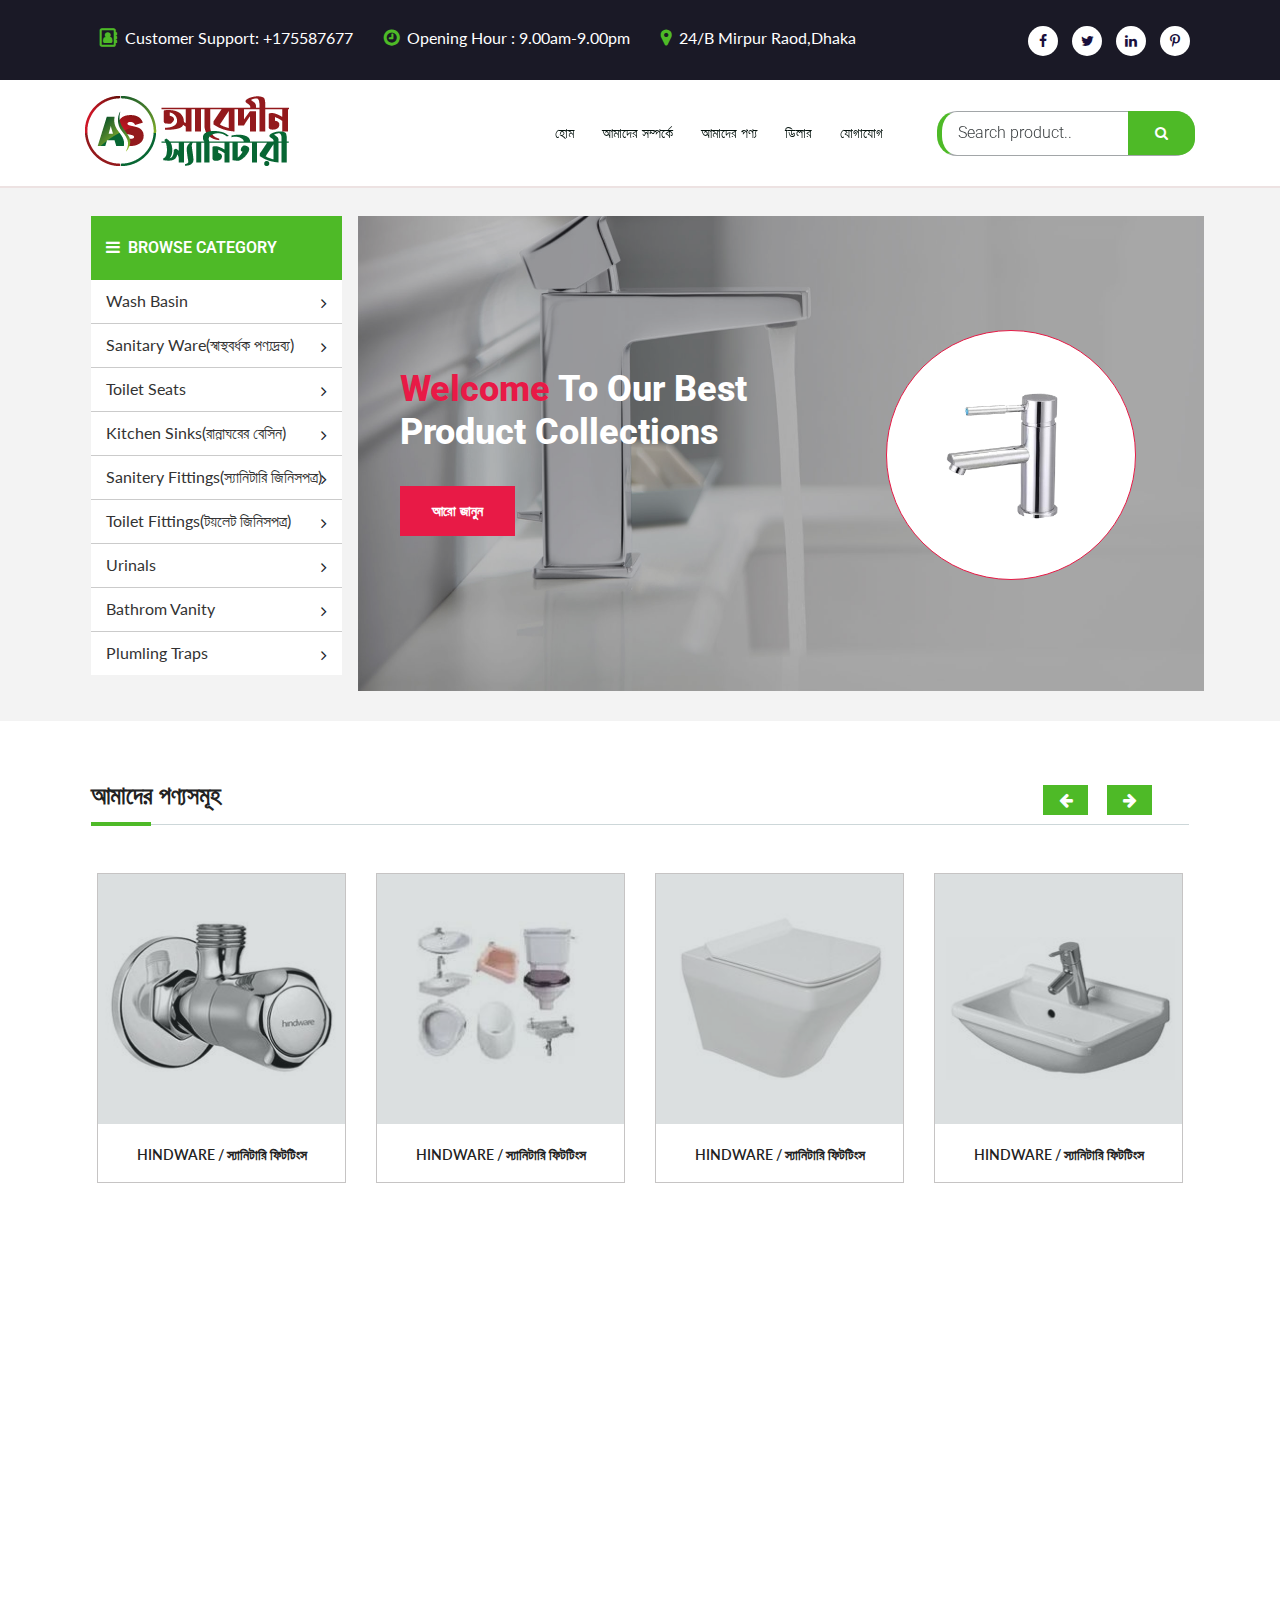
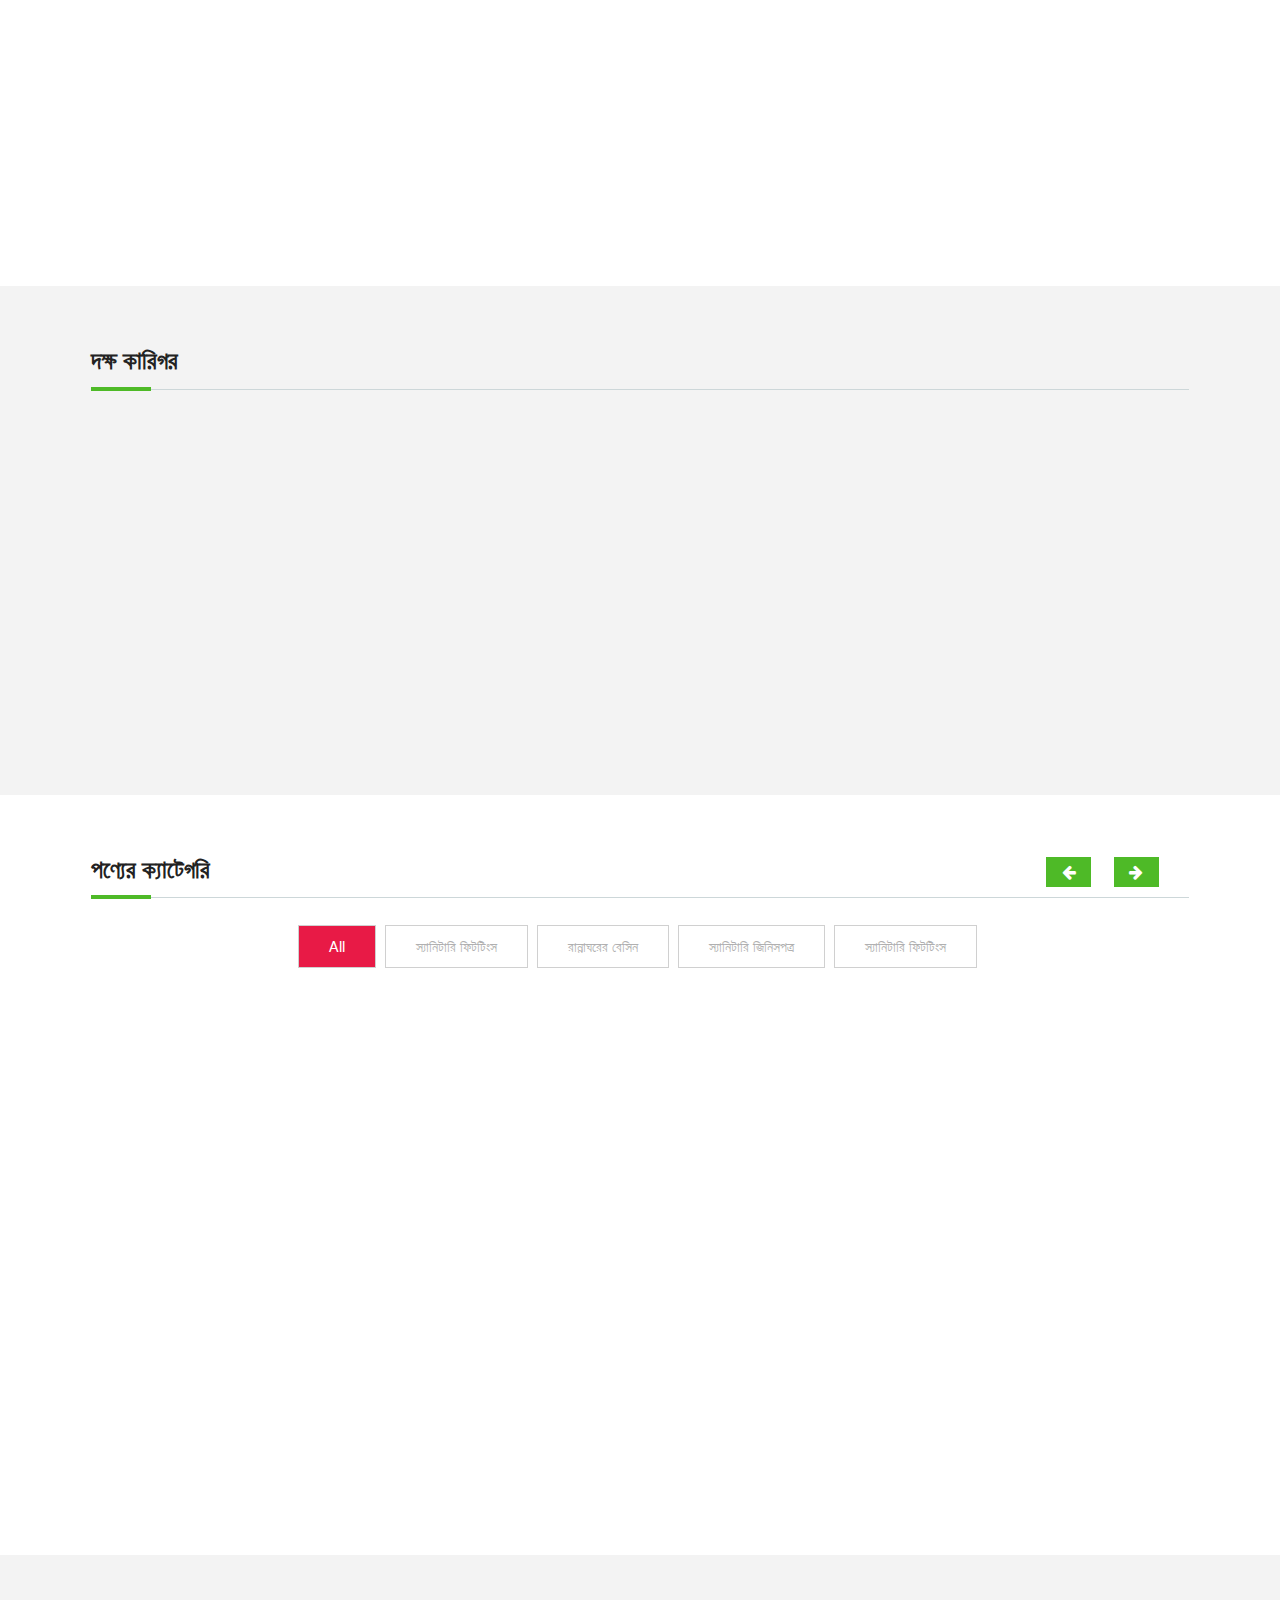
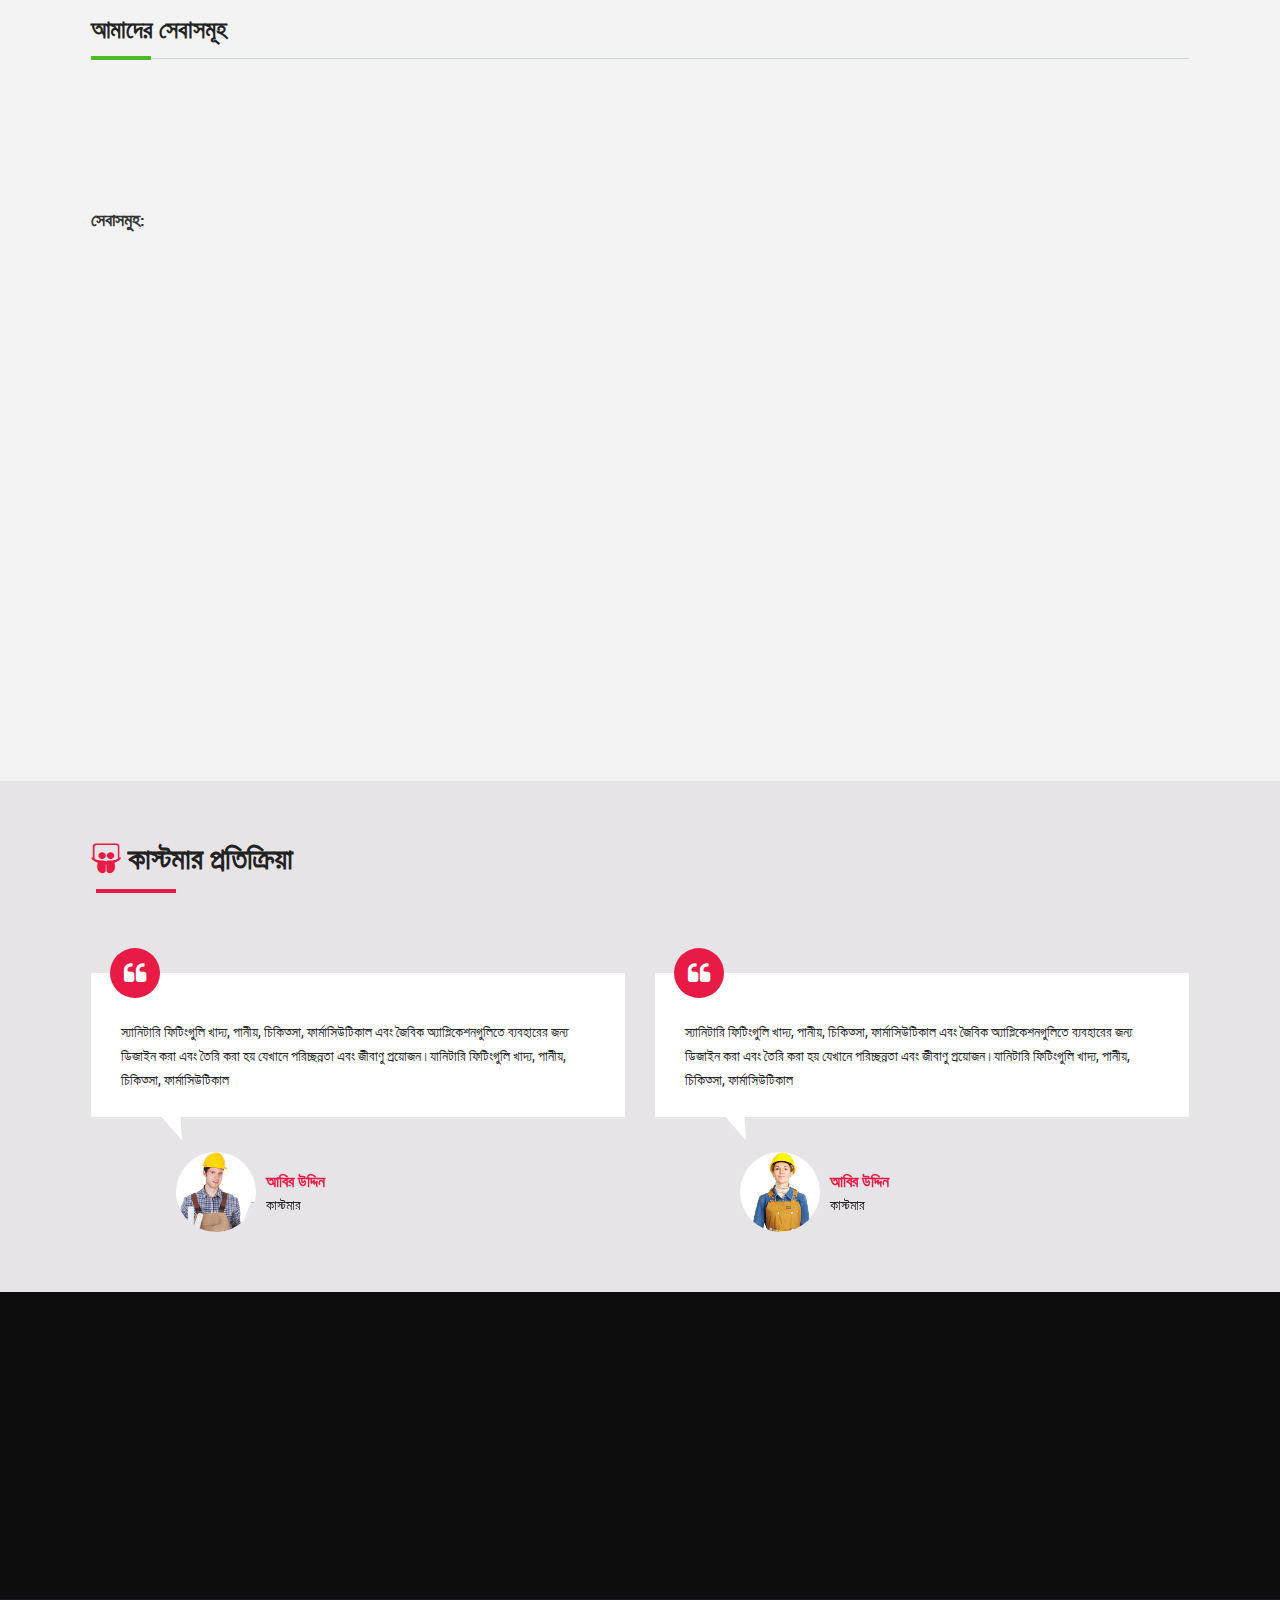
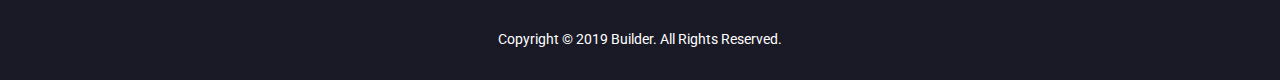
==== index.html @ 6958ced8 "hurrey" ====
<!DOCTYPE html>
<html>
<head>
	<meta charset="utf-8">
    <meta name="viewport" content="width=device-width, initial-scale=1, shrink-to-fit=no">
	<title>Ecommerce</title>
	<!-- bangla font -->
	<link href="https://fonts.maateen.me/solaiman-lipi/font.css" rel="stylesheet">
	<link href="https://fonts.maateen.me/siyam-rupali/font.css" rel="stylesheet">
     <!-- english font -->
    <link href="https://fonts.googleapis.com/css2?family=Lato:wght@300;400;700;900&display=swap" rel="stylesheet"> 
    <link rel="stylesheet" href="https://stackpath.bootstrapcdn.com/font-awesome/4.7.0/css/font-awesome.min.css">
    <link href="https://fonts.googleapis.com/css?family=Roboto:300,400,500,700,900&display=swap" rel="stylesheet">
	<link rel="stylesheet" href="css/slick.css">
	<link rel="stylesheet" href="css/animate.css">
	<link rel="stylesheet" href="css/bootstrap.min.css">
	<link rel="stylesheet" href="css/style.css">
	<link rel="stylesheet" href="css/media.css">
</head>
<body>
	
    <!--========================= header part start=============================== -->
    <section id="header">
        <div class="container">
            <div class="row mx-0 px-0">
                <div class="col-lg-10 col-sm-8 col-md-8   head1">
                    <div class="header-left">
                        <ul>
                            <li><i class="fa fa-address-book-o" aria-hidden="true"></i>Customer support: +175587677</li>
                            <li><i class="fa fa-clock-o" aria-hidden="true"></i>Opening Hour : 9.00am-9.00pm</li>
                            <li><i class="fa fa-map-marker"></i>24/B Mirpur raod,Dhaka</li>
                        </ul>
                    </div>
                </div>
                <div class="col-lg-2 col-sm-4 px-sm-0 col-md-4 text-right head2">
                    <div class="header-right">
                        <a href=""><i class="fa fa-facebook"></i></a>
                        <a href=""><i class="fa fa-twitter"></i></a>
                        <a href=""><i class="fa fa-linkedin"></i></a>
                        <a href=""><i class="fa fa-pinterest-p"></i></a>
                    </div>

                </div>
            </div>
        </div>
    </section>
    <!-- ===============================header part end ============================-->



    <!-- ===============================menu part start ============================-->
    <nav class="navbar navbar-expand-lg navbar-light sticky-top">
        <div class="container">
            <a href="index.html" class="navbar-logo">
                <img src="image/PNG1.png" alt="navbar-logo">
            </a>
            <button class="navbar-toggler" type="button" data-toggle="collapse" data-target="#navbarSupportedContent" aria-controls="navbarSupportedContent" aria-expanded="false" aria-label="Toggle navigation">
                <i class="fa fa-bars"></i>
            </button>

            <div class="collapse navbar-collapse" id="navbarSupportedContent">
                <ul class="navbar-nav ml-auto">
                    <li class="nav-item ">
                        <a class="nav-link" href="index.html">হোম<span class="sr-only">(current)</span></a>
                       
                    </li>
                    <li class="nav-item">
                        <a class="nav-link" href="about.html">আমাদের সম্পর্কে</a>
                    </li>
                    <li class="nav-item">
                        <a class="nav-link" href="product-detail.html">আমাদের পণ্য</a>
                       
                    </li>
                   
                    <li class="nav-item">
                        <a href=" dealer.html" class="nav-link"> ডিলার   </a>
                            <ul class="sub-menu">

                                <li><a href="">ওয়াল্টন</a></li>
                                <li ><a href="">টিভি </a></li>
                                <li ><a href="">ফ্রিজ  </a>
                                      <ul class="sub-menu1">
                                         <li><a href="">ওয়াল্টন</a></li>
                                         <li class=""><a href="">টিভি </a></li>
                                         <li class=""><a href="">ফ্রিজ  </a></li>
                                         <li class=""><a href="">টিভি </a></li>
                                     </ul>
                                </li>
                                <li class="last"><a href="">টিভি </a></li>
                            </ul>
                       
                    </li>

                    <!-- <li class="nav-item dropdown">
                      <a class="nav-link dropdown-toggle" href="#" id="navbarDropdown" role="button" data-toggle="dropdown" aria-haspopup="true" aria-expanded="false">
                          ডিলার্স
                      </a>
                         <div class="dropdown-menu mega-menu" aria-labelledby="navbarDropdown">
                           <div class="row">
                           	 <div class="col">
                           	 	<div class="mega-part1">
                           	 		<h3>Walton</h3>
                           	 		 <p><a href="">রান্নাঘরের বেসিন</a></p>
                           	 		 <p><a href="">রান্নাঘরের বেসিন</a></p>
                           	 		 <p><a href="">রান্নাঘরের বেসিন</a></p>
                           	 		 <p><a href="">রান্নাঘরের বেসিন</a></p>
                           	 		 <p><a href="">রান্নাঘরের বেসিন</a></p>
                           	 		 <p><a href="">রান্নাঘরের বেসিন</a></p>
                           	 		
                           	 		
                           	 	</div>
                           	 </div>
                           	 <div class="col">
                           	 	<div class="mega-part1">
                           	 		<h3>Walton</h3>
                           	 		 <p><a href="">রান্নাঘরের বেসিন</a></p>
                           	 		 <p><a href="">রান্নাঘরের বেসিন</a></p>
                           	 		 <p><a href="">রান্নাঘরের বেসিন</a></p>
                           	 		 <p><a href="">রান্নাঘরের বেসিন</a></p>
                           	 		 <p><a href="">রান্নাঘরের বেসিন</a></p>
                           	 		 <p><a href="">রান্নাঘরের বেসিন</a></p>
                           	 		
                           	 	</div>
                           	 </div>
                           	 <div class="col">
                           	 	<div class="mega-part1">
                           	 		<h3>Walton</h3>
                           	 		 <p><a href="">রান্নাঘরের বেসিন</a></p>
                           	 		 <p><a href="">রান্নাঘরের বেসিন</a></p>
                           	 		 <p><a href="">রান্নাঘরের বেসিন</a></p>
                           	 		 <p><a href="">রান্নাঘরের বেসিন</a></p>
                           	 		 <p><a href="">রান্নাঘরের বেসিন</a></p>
                           	 		 <p><a href="">রান্নাঘরের বেসিন</a></p>
                           	 		
                           	 	</div>
                           	 </div>
                           	 <div class="col">
                           	 	<div class="mega-part1">
                           	 		<h3>Walton</h3>
                           	 		 <p><a href="">রান্নাঘরের বেসিন</a></p>
                           	 		 <p><a href="">রান্নাঘরের বেসিন</a></p>
                           	 		 <p><a href="">রান্নাঘরের বেসিন</a></p>
                           	 		 <p><a href="">রান্নাঘরের বেসিন</a></p>
                           	 		 <p><a href="">রান্নাঘরের বেসিন</a></p>
                           	 		 <p><a href="">রান্নাঘরের বেসিন</a></p>
                           	 		
                           	 	</div>
                           	 </div>
                           	  <div class="col">
                           	 	<div class="mega-part1">
                           	 		<h3>Walton</h3>
                           	 		 <p><a href="">রান্নাঘরের বেসিন</a></p>
                           	 		 <p><a href="">রান্নাঘরের বেসিন</a></p>
                           	 		 <p><a href="">রান্নাঘরের বেসিন</a></p>
                           	 		 <p><a href="">রান্নাঘরের বেসিন</a></p>
                           	 		 <p><a href="">রান্নাঘরের বেসিন</a></p>
                           	 		 <p><a href="">রান্নাঘরের বেসিন</a></p>
                           	 		
                           	 	</div>
                           	 </div>
                           	  <div class="col">
                           	 	<div class="mega-part1">
                           	 		<h3>Walton</h3>
                           	 		 <p><a href="">রান্নাঘরের বেসিন</a></p>
                           	 		 <p><a href="">রান্নাঘরের বেসিন</a></p>
                           	 		 <p><a href="">রান্নাঘরের বেসিন</a></p>
                           	 		 <p><a href="">রান্নাঘরের বেসিন</a></p>
                           	 		 <p><a href="">রান্নাঘরের বেসিন</a></p>
                           	 		 <p><a href="">রান্নাঘরের বেসিন</a></p>
                           	 		
                           	 	</div>
                           	 </div>
                           	 <div class="col">
                           	 	<div class="mega-part1">
                           	 		<h3>Walton</h3>
                           	 		 <p><a href="">রান্নাঘরের বেসিন</a></p>
                           	 		 <p><a href="">রান্নাঘরের বেসিন</a></p>
                           	 		 <p><a href="">রান্নাঘরের বেসিন</a></p>
                           	 		 <p><a href="">রান্নাঘরের বেসিন</a></p>
                           	 		 <p><a href="">রান্নাঘরের বেসিন</a></p>
                           	 		 <p><a href="">রান্নাঘরের বেসিন</a></p>
                           	 		
                           	 	</div>
                           	 </div>
                           	 <div class="col">
                           	 	<div class="mega-part1">
                           	 		<h3>Walton</h3>
                           	 		 <p><a href="">রান্নাঘরের বেসিন</a></p>
                           	 		 <p><a href="">রান্নাঘরের বেসিন</a></p>
                           	 		 <p><a href="">রান্নাঘরের বেসিন</a></p>
                           	 		 <p><a href="">রান্নাঘরের বেসিন</a></p>
                           	 		 <p><a href="">রান্নাঘরের বেসিন</a></p>
                           	 		 <p><a href="">রান্নাঘরের বেসিন</a></p>
                           	 		
                           	 	</div>
                           	 </div>
                           </div>
                       
                       </li>
                    -->
                    
                    <li class="nav-item">
                        <a class="nav-link" href="contact.html">যোগাযোগ</a>
                    </li>
                    <li class="search">
                        <form action="" method="post">
                            <input type="text" name="" placeholder="Search product..">
                            <button type="submit"><i class="fa fa-search"></i></button>
                        </form>
                    </li>
                </ul>

            </div>
        </div>
    </nav>
    <!-- ===============================menu part end ============================-->

    <!-- ==========================banner part start ============================-->
    <section id="banner">
        <div class="container">
            <div class="row">
            	<div class="col-lg-3 pr-lg-3 cat-top wow fadeInUp">
            		<div class="category-list">
            			<ul>
            				<li class="cat1"><i class="fa fa-bars "></i>Browse Category</li>
            				<li><a href="">Wash  Basin</a><i class="fa fa-angle-right list"></i>
            					<ul>
            						<li><a href="">wash basins one</a></li>
            						<li><a href="">wash basins one</a></li>
            						<li><a href="">wash basins one</a></li>
            						
            					</ul>
            				</li>
            				<li><a href="">Sanitary ware(স্বাস্থবর্ধক পণ্যদ্রব্য)</a><i class="fa fa-angle-right list "></i>
            					<ul>
            						<li><a href="">wash basins one</a></li>
            						<li><a href="">wash basins one</a></li>
            						<li><a href="">wash basins one</a></li>
            						
            					</ul>
            				</li>
            				<li><a href="">Toilet seats</a><i class="fa fa-angle-right list"></i>
                               <ul>
            						<li><a href="">wash basins one</a></li>
            						<li><a href="">wash basins one</a></li>
            						<li><a href="">wash basins one</a></li>
            						
            					</ul>
            				</li>
            				<li><a href="">Kitchen sinks(রান্নাঘরের বেসিন)</a><i class="fa fa-angle-right list"></i>
                                  <ul>
            						<li><a href="">wash basins one</a></li>
            						<li><a href="">wash basins one</a></li>
            						<li><a href="">wash basins one</a></li>
            						
            					</ul>
            				</li>
            				<li><a href="">Sanitery Fittings(স্যানিটারি জিনিসপত্র)</a><i class="fa fa-angle-right list"></i></li>
            				
            				<li><a href="">Toilet Fittings(টয়লেট জিনিসপত্র)</a><i class="fa fa-angle-right list"></i></li>
            				<li><a href="">Urinals</a><i class="fa fa-angle-right list"></i></li>
            				<li><a href="">Bathrom Vanity</a><i class="fa fa-angle-right list"></i>
                               <ul>
            						<li><a href="">wash basins one</a></li>
            						<li><a href="">wash basins one</a></li>
            						<li><a href="">wash basins one</a></li>
            						
            					</ul>
            				</li>
            				<li class="last"><a href="">Plumling Traps</a><i class="fa fa-angle-right list"></i></li>
            				
            			</ul>
            		</div>
            	</div>
                 <div class="col-lg-9 banner-slider px-lg-0">	
                 	<div class="banner-item">
                 		<div class="banner-img">	
                             <img src="image/ban33.jpg" alt="img" class="img-fluid">
                             <div class="ban-overlay">
                            
                             	<div class="ban-text wow fadeInUp" data-wow-delay=".6s">                        	    
                             		<h2><span>Welcome </span> to our best Product Collections</h2>
                        
                             		 	 <div class="banner-btn">
                                    
                                            <a href="">আরো জানুন</a>
                                        </div>
                             		</div>

                             		<div class="ban-img wow slideInRight" data-wow-delay="0.8s">	
                                         <img src=image/3.png alt="img" class="img-fluid">
                             		</div>              	                                        	
                             </div>
                 		</div>	
                 	</div>
                 	<div class="banner-item">
                 		<div class="banner-img">	
                             <img src="image/ban.jpg" alt="img" class="img-fluid">
                             <div class="ban-overlay">
                            
                             	<div class="ban-text">                        	    
                             		<h2><span>Welcome </span> to our best Product Collections</h2>
                             		
                             		 	 <div class="banner-btn">
                                    
                                            <a href="">আরো জানুন</a>
                                        </div>
                             		</div>

                             		<div class="ban-img">	
                                         <img src=image/s13.jpg alt="img" class="img-fluid">
                             		</div>              	                                        	
                             </div>
                 		</div>	
                 	</div>

                 </div>
        	</div>		
       </div>
    </section>
    <!-- ==========================banner part end ============================-->



    <!-- ==========================product part start ============================-->
   <section id="product">
         	<i class="fa fa-arrow-left left1"></i>
         	<i class="fa fa-arrow-right right1"></i>
   	  <div class="container">
   	  	  <div class="row p-bottom">
   	  	  	<div class="col-lg-12">
   	  	  		<div class="pro-header">
   	  	  			<h3>আমাদের পণ্যসমূহ</h3>
   	  	  		</div>
   	  	  	</div> 	  	  
   	  	  </div>
   	  	  <div class="container product-slider">
   	  	  	<div class="row">	
              <div class="col-lg-12">
              	<!-- ====part1 ========-->
                <div class="row">
   	  	   	      <div class="col-lg-3 pro-top wow fadeInUp">
   	  	  	        <div class="product-item">
   	  	  			  <div class="pro-img">
   	  	  				<img src="image/s1.jpg" alt="img" class="img-fluid">
   	  	  			    <div class="pro-overlay">
   	  	  		
   	  	  				</div>
   	  	  			 </div>
   	  	  			<div class="pro-name">
   	  	  				<p>Hindware / স্যানিটারি ফিটটিংস</p>
   	  	  			
   	  	  			</div>
   	  	  		</div>
   	  	  	  </div>
   	  	  	  <div class="col-lg-3 pro-top wow fadeInUp">
   	  	  		<div class="product-item">
   	  	  			<div class="pro-img">
   	  	  				<img src="image/s4.jpg" alt="img" class="img-fluid">
   	  	  				<div class="pro-overlay">
   	  	  					
   	  	  				</div>
   	  	  			</div>
   	  	  			<div class="pro-name">
   	  	  				<p>Hindware / স্যানিটারি ফিটটিংস</p>
   	  	  			
   	  	  			</div>
   	  	  			
   	  	  		</div>
   	  	  	  </div>
   	  	  	  <div class="col-lg-3 pro-top wow fadeInUp">
   	  	  		<div class="product-item">
   	  	  			<div class="pro-img">
   	  	  				<img src="image/s5.jpg" alt="img" class="img-fluid">
   	  	  				<div class="pro-overlay">
   	  	  					
   	  	  				</div>
   	  	  			</div>
   	  	  			<div class="pro-name">
   	  	  				<p>Hindware / স্যানিটারি ফিটটিংস</p>
   	  	  			
   	  	  			</div>	  			
   	  	  		</div>
   	  	  	  </div>

   	  	  	  <div class="col-lg-3 pro-top wow fadeInUp">
   	  	  		<div class="product-item">
   	  	  			<div class="pro-img">
   	  	  				<img src="image/s13.jpg" alt="img" class="img-fluid">
   	  	  				<div class="pro-overlay">
   	  	  					
   	  	  				</div>
   	  	  			</div>
   	  	  			<div class="pro-name">
   	  	  				<p>Hindware / স্যানিটারি ফিটটিংস</p>
   	  	  			
   	  	  			</div>
   	  	  			
   	  	  		</div>
   	  	  	  </div>

   	  	  	  <div class="col-lg-3  pro-top wow fadeInUp" data-wow-delay="0.3s">
   	  	  		<div class="product-item">
   	  	  			<div class="pro-img">
   	  	  				<img src="image/s7.jpg" alt="img" class="img-fluid">
   	  	  				<div class="pro-overlay">
   	  	  					
   	  	  				</div>
   	  	  			</div>
   	  	  			<div class="pro-name">
   	  	  				<p>Hindware / স্যানিটারি ফিটটিংস</p>
   	  	  			
   	  	  			</div>
   	  	  			
   	  	  		</div>
   	  	  	  </div>

   	  	  	  <div class="col-lg-3  pro-top wow fadeInUp"  data-wow-delay="0.3s">
   	  	  		<div class="product-item">
   	  	  			<div class="pro-img">
   	  	  				<img src="image/s23.jpg" alt="img" class="img-fluid">
   	  	  				<div class="pro-overlay">
   	  	  					
   	  	  				</div>
   	  	  			</div>
   	  	  			<div class="pro-name">
   	  	  				<p>Hindware / স্যানিটারি ফিটটিংস</p>
   	  	  			
   	  	  			</div>
   	  	  			
   	  	  		</div>
   	  	  	  </div>

   	  	  	  <div class="col-lg-3  pro-top wow fadeInUp"  data-wow-delay="0.3s">
   	  	  		<div class="product-item">
   	  	  			<div class="pro-img">
   	  	  				<img src="image/s19.png" alt="img" class="img-fluid">
   	  	  				<div class="pro-overlay">
   	  	  					
   	  	  				</div>
   	  	  			</div>
   	  	  			<div class="pro-name">
   	  	  				<p>Hindware / স্যানিটারি ফিটটিংস</p>
   	  	  			
   	  	  			</div>
   	  	  			
   	  	  		</div>
   	  	  	  </div>
   	  	  	  <div class="col-lg-3  pro-top wow fadeInUp"  data-wow-delay="0.3s">
   	  	  		<div class="product-item">
   	  	  			<div class="pro-img">
   	  	  				<img src="image/s27.png" alt="img" class="img-fluid">
   	  	  				<div class="pro-overlay">
   	  	  					
   	  	  				</div>
   	  	  			</div>
   	  	  			<div class="pro-name">
   	  	  				<p>Hindware / স্যানিটারি ফিটটিংস</p>
   	  	  			
   	  	  			</div>
   	  	  			
   	  	  		</div>
   	  	  	  </div>
   	  	  	  <div class="col-lg-3  pro-top wow fadeInUp">
   	  	  		<div class="product-item">
   	  	  			<div class="pro-img">
   	  	  				<img src="image/s24.jpg" alt="img" class="img-fluid"  data-wow-delay="0.4s">
   	  	  				<div class="pro-overlay">
   	  	  					
   	  	  				</div>
   	  	  			</div>
   	  	  			<div class="pro-name">
   	  	  				<p>Hindware / স্যানিটারি ফিটটিংস</p>
   	  	  			
   	  	  			</div>
   	  	  			
   	  	  		</div>
   	  	  	  </div>
   	  	  	  <div class="col-lg-3  pro-top wow fadeInUp">
   	  	  		<div class="product-item">
   	  	  			<div class="pro-img">
   	  	  				<img src="image/s16.jpg" alt="img" class="img-fluid"  data-wow-delay="0.4s">
   	  	  				<div class="pro-overlay">
   	  	  					
   	  	  				</div>
   	  	  			</div>
   	  	  			<div class="pro-name">
   	  	  				<p>Hindware / স্যানিটারি ফিটটিংস</p>
   	  	  			
   	  	  			</div>
   	  	  			
   	  	  		</div>
   	  	  	  </div>
   	  	  	  <div class="col-lg-3  pro-top wow fadeInUp">
   	  	  		<div class="product-item">
   	  	  			<div class="pro-img">
   	  	  				<img src="image/s15.jpg" alt="img" class="img-fluid"  data-wow-delay="0.3s">
   	  	  				<div class="pro-overlay">
   	  	  					
   	  	  				</div>
   	  	  			</div>
   	  	  			<div class="pro-name">
   	  	  				<p>Hindware / স্যানিটারি ফিটটিংস</p>
   	  	  			
   	  	  			</div>
   	  	  			
   	  	  		</div>
   	  	  	  </div>
   	  	  	  <div class="col-lg-3  pro-top wow fadeInUp">
   	  	  		<div class="product-item">
   	  	  			<div class="pro-img">
   	  	  				<img src="image/4.jpg" alt="img" class="img-fluid"  data-wow-delay="0.4s">
   	  	  				<div class="pro-overlay">
   	  	  					
   	  	  				</div>
   	  	  			</div>
   	  	  			<div class="pro-name">
   	  	  				<p>Hindware / স্যানিটারি ফিটটিংস</p>  	  	  			
   	  	  			</div>   	  	  			
   	  	  		</div>
   	  	  	  </div>
   	  	     </div> 
            </div>	
   	  	  </div>
              <!-- ===========part ======================-->
   	  	   <div class="row">	
             <div class="col-lg-12">
                <div class="row">
   	  	   	     <div class="col-lg-3 pro-top">
   	  	  		   <div class="product-item">
   	  	  			<div class="pro-img">
   	  	  			<img src="image/s1.jpg" alt="img" class="img-fluid">
   	  	  				<div class="pro-overlay">
   	  	  					
   	  	  				</div>
   	  	  			</div>
   	  	  			<div class="pro-name">
   	  	  				<p>Hindware / স্যানিটারি ফিটটিংস</p>
   	  	  			
   	  	  			</div>
   	  	  			
   	  	  		</div>
   	  	  	  </div>
   	  	  	  <div class="col-lg-3 pro-top">
   	  	  		<div class="product-item">
   	  	  			<div class="pro-img">
   	  	  				<img src="image/s4.jpg" alt="img" class="img-fluid">
   	  	  				<div class="pro-overlay">
   	  	  					
   	  	  				</div>
   	  	  			</div>
   	  	  			<div class="pro-name">
   	  	  				<p>Hindware / স্যানিটারি ফিটটিংস</p>
   	  	  			
   	  	  			</div>
   	  	  			
   	  	  		</div>
   	  	  	  </div>
   	  	  	  <div class="col-lg-3 pro-top">
   	  	  		<div class="product-item">
   	  	  			<div class="pro-img">
   	  	  				<img src="image/s5.jpg" alt="img" class="img-fluid">
   	  	  				<div class="pro-overlay">
   	  	  					
   	  	  				</div>
   	  	  			</div>
   	  	  			<div class="pro-name">
   	  	  				<p>Hindware / স্যানিটারি ফিটটিংস</p>
   	  	  			
   	  	  			</div>	  			
   	  	  		</div>
   	  	  	  </div>

   	  	  	  <div class="col-lg-3 pro-top">
   	  	  		<div class="product-item">
   	  	  			<div class="pro-img">
   	  	  				<img src="image/s13.jpg" alt="img" class="img-fluid">
   	  	  				<div class="pro-overlay">
   	  	  					
   	  	  				</div>
   	  	  			</div>
   	  	  			<div class="pro-name">
   	  	  				<p>Hindware / স্যানিটারি ফিটটিংস</p>
   	  	  			
   	  	  			</div>
   	  	  			
   	  	  		</div>
   	  	  	  </div>

   	  	  	  <div class="col-lg-3 pro-top">
   	  	  		<div class="product-item">
   	  	  			<div class="pro-img">
   	  	  				<img src="image/s7.jpg" alt="img" class="img-fluid">
   	  	  				<div class="pro-overlay">
   	  	  					
   	  	  				</div>
   	  	  			</div>
   	  	  			<div class="pro-name">
   	  	  				<p>Hindware / স্যানিটারি ফিটটিংস</p>
   	  	  			
   	  	  			</div>
   	  	  			
   	  	  		</div>
   	  	  	  </div>

   	  	  	  <div class="col-lg-3 pro-top">
   	  	  		<div class="product-item">
   	  	  			<div class="pro-img">
   	  	  				<img src="image/s23.jpg" alt="img" class="img-fluid">
   	  	  				<div class="pro-overlay">
   	  	  					
   	  	  				</div>
   	  	  			</div>
   	  	  			<div class="pro-name">
   	  	  				<p>Hindware / স্যানিটারি ফিটটিংস</p>
   	  	  			
   	  	  			</div>
   	  	  			
   	  	  		</div>
   	  	  	  </div>

   	  	  	  <div class="col-lg-3 pro-top">
   	  	  		<div class="product-item">
   	  	  			<div class="pro-img">
   	  	  				<img src="image/s19.png" alt="img" class="img-fluid">
   	  	  				<div class="pro-overlay">
   	  	  					
   	  	  				</div>
   	  	  			</div>
   	  	  			<div class="pro-name">
   	  	  				<p>Hindware / স্যানিটারি ফিটটিংস</p>
   	  	  			
   	  	  			</div>
   	  	  			
   	  	  		</div>
   	  	  	  </div>
   	  	  	  <div class="col-lg-3 pro-top">
   	  	  		<div class="product-item">
   	  	  			<div class="pro-img">
   	  	  				<img src="image/s27.png" alt="img" class="img-fluid">
   	  	  				<div class="pro-overlay">
   	  	  					
   	  	  				</div>
   	  	  			</div>
   	  	  			<div class="pro-name">
   	  	  				<p>Hindware / স্যানিটারি ফিটটিংস</p>
   	  	  			
   	  	  			</div>
   	  	  			
   	  	  		</div>
   	  	  	  </div>
   	  	  	  <div class="col-lg-3 pro-top">
   	  	  		<div class="product-item">
   	  	  			<div class="pro-img">
   	  	  				<img src="image/s24.jpg" alt="img" class="img-fluid">
   	  	  				<div class="pro-overlay">
   	  	  					
   	  	  				</div>
   	  	  			</div>
   	  	  			<div class="pro-name">
   	  	  				<p>Hindware / স্যানিটারি ফিটটিংস</p>
   	  	  			
   	  	  			</div>
   	  	  			
   	  	  		</div>
   	  	  	  </div>
   	  	  	  <div class="col-lg-3 pro-top">
   	  	  		<div class="product-item">
   	  	  			<div class="pro-img">
   	  	  				<img src="image/s16.jpg" alt="img" class="img-fluid">
   	  	  				<div class="pro-overlay">
   	  	  					
   	  	  				</div>
   	  	  			</div>
   	  	  			<div class="pro-name">
   	  	  				<p>Hindware / স্যানিটারি ফিটটিংস</p>
   	  	  			
   	  	  			</div>
   	  	  			
   	  	  		</div>
   	  	  	  </div>
   	  	  	  <div class="col-lg-3 pro-top">
   	  	  		<div class="product-item">
   	  	  			<div class="pro-img">
   	  	  				<img src="image/s15.jpg" alt="img" class="img-fluid">
   	  	  				<div class="pro-overlay">
   	  	  					
   	  	  				</div>
   	  	  			</div>
   	  	  			<div class="pro-name">
   	  	  				<p>Hindware / স্যানিটারি ফিটটিংস</p>
   	  	  			
   	  	  			</div>
   	  	  			
   	  	  		</div>
   	  	  	  </div>
   	  	  	  <div class="col-lg-3 pro-top">
   	  	  		<div class="product-item">
   	  	  			<div class="pro-img">
   	  	  				<img src="image/4.jpg" alt="img" class="img-fluid">
   	  	  				<div class="pro-overlay">
   	  	  					
   	  	  				</div>
   	  	  			</div>
   	  	  			<div class="pro-name">
   	  	  				<p>Hindware / স্যানিটারি ফিটটিংস</p>
   	  	  			
   	  	  			</div>
   	  	  			
   	  	  		</div>
   	  	  	  </div>
   	  	    
   	  	      </div> 
             </div>	
   	  	  </div>
   	  	 </div>  	  	 
   	  </div>
   </section>


    <!-- ==========================product part end ============================-->


    


<!--  =====================team  part start=====================================-->
<section id="team">
    <div class="container">
        <div class="row">
           <div class="col-lg-12">
   	  	  		<div class="pro-header">
   	  	  			<h3>দক্ষ কারিগর</h3>
   	  	  		</div>
   	  	  	</div> 	 
        </div>
        <div class="row team-top"> 
          <div class="col-lg-3 team-padding wow fadeInUp" data-wow-delay="0.1s"> 
               <div class="team-item">  
                    <img src="image/team1.png" alt="team-img" class="img-fluid">
                    <div class="team-overlay">
                        <div class="team-text"> 
                              <h4>আব্দুল্লাহ</h4>
                              <p>architechture designer</p>
                               <div class="social-icon"> 
                                   <a href="#"><i class="fa fa-facebook"></i></a>
                                   <a href="#"> <i class="fa fa-twitter"></i></a>
                                   <a href="#"><i class="fa fa-instagram"></i></a>
                                   <a href="#"><i class="fa fa-pinterest-p"></i></a>
                              </div>
                        </div>
                  
                     </div>
               </div>
           </div>
            <div class="col-lg-3 team-padding wow fadeInUp" data-wow-delay="0.3s"> 
               <div class="team-item">  
                    <img src="image/team2.png" alt="team-img" class="img-fluid">
                    <div class="team-overlay">
                        <div class="team-text"> 
                              <h4>সুমাইয়া আকতার</h4>
                              <p>architechture designer</p>
                               <div class="social-icon"> 
                                   <a href="#"><i class="fa fa-facebook"></i></a>
                                   <a href="#"> <i class="fa fa-twitter"></i></a>
                                   <a href="#"><i class="fa fa-instagram"></i></a>
                                   <a href="#"><i class="fa fa-pinterest-p"></i></a>
                              </div>
                        </div>
                  
                     </div>
               </div>
           </div>
            <div class="col-lg-3 team-padding wow fadeInUp" data-wow-delay="0.4s"> 
               <div class="team-item">  
                    <img src="image/team3.png" alt="team-img" class="img-fluid">
                    <div class="team-overlay">
                        <div class="team-text"> 
                              <h4>আজফার আহমদ</h4>
                              <p>architechture designer</p>
                               <div class="social-icon"> 
                                   <a href="#"><i class="fa fa-facebook"></i></a>
                                   <a href="#"> <i class="fa fa-twitter"></i></a>
                                   <a href="#"><i class="fa fa-instagram"></i></a>
                                   <a href="#"><i class="fa fa-pinterest-p"></i></a>
                              </div>
                        </div>
                  
                     </div>
               </div>
           </div>

            <div class="col-lg-3 team-padding wow fadeInUp" data-wow-delay="0.6s"> 
               <div class="team-item">  
                    <img src="image/team4.png" alt="team-img" class="img-fluid">
                    <div class="team-overlay">
                        <div class="team-text"> 
                              <h4>স্বর্ণা আকতার</h4>
                              <p>architechture designer</p>
                               <div class="social-icon"> 
                                   <a href="#"><i class="fa fa-facebook"></i></a>
                                   <a href="#"> <i class="fa fa-twitter"></i></a>
                                   <a href="#"><i class="fa fa-instagram"></i></a>
                                   <a href="#"><i class="fa fa-pinterest-p"></i></a>
                              </div>
                        </div>
                  
                     </div>
               </div>
           </div>
          
        </div>
    </div>
</section>

<!--  =====================team  part end==========================================-->


<!--  =====================best  product part start==========================================-->
    <section id="project-product">

    	 <!--    <i class="fa fa-arrow-left p-left1"></i>
         	<i class="fa fa-arrow-right p-right1"></i> -->

	   <div class="container">
        <div class="row">
             <div class="col-lg-12">
   	  	  		<div class="pro-header">
   	  	  			<h3>পণ্যের ক্যাটেগরি</h3>
   	  	  			 <i class="fa fa-arrow-left p-left1"></i>
         	         <i class="fa fa-arrow-right p-right1"></i>
   	  	  		</div>
   	  	  	</div> 	 
            <div class="col-lg-12">
                <div class="project-btn">
                    <button type="button" data-filter="all">All</button>
                    <button type="button" data-filter=".office">স্যানিটারি ফিটটিংস</button>
                    <button type="button" data-filter=".shop">রান্নাঘরের বেসিন</button>
                    <button type="button" data-filter=".private">স্যানিটারি জিনিসপত্র</button>
                    <button type="button" data-filter=".arc">স্যানিটারি ফিটটিংস</button>
                </div>
            </div>
        </div>
        <div class="container  pro-slider project-top">

        	<div class="row">
        	    <div class="col-lg-12 text-center wow fadeInUp" data-wow-delay="0.2s">
        	        <div class="row ">
                      <div class="col-lg-3 text-center pro-padding pro-item-top mix office">
                       <div class="project-item">
                          <img src="image/v1.jpg" alt="worl-img" class="img-fluid">
                        <div class="pro-overlay">
                           
                        </div>
                    </div>
                </div>
                
                 <div class="col-lg-3 pro-padding pro-item-top mix shop wow fadeInUp" data-wow-delay="0.2s">
                    <div class="project-item">
                        <img src="image/s23.jpg" alt="worl-img" class="img-fluid">
                        <div class="pro-overlay">
                         
                        </div>
                    </div>
                </div>

                 <div class="col-lg-3 pro-padding pro-item-top mix arc wow fadeInUp" data-wow-delay="0.2s">
                    <div class="project-item">
                        <img src="image/1.jpg" alt="worl-img" class="img-fluid">
                        <div class="pro-overlay">
                            
                        </div>
                    </div>
                </div>

                 <div class="col-lg-3 pro-padding pro-item-top mix private wow fadeInUp" data-wow-delay="0.2s">
                    <div class="project-item">
                        <img src="image/s13.jpg" alt="worl-img" class="img-fluid">
                        <div class="pro-overlay">
                           
                        </div>
                    </div>
                </div>

                 <div class="col-lg-3 pro-padding mix shop wow fadeInUp" data-wow-delay="0.6s">
                    <div class="project-item">
                        <img src="image/v6.jpg" alt="worl-img" class="img-fluid">
                        <div class="pro-overlay">
                            
                        </div>
                    </div>
                </div>
                 <div class="col-lg-3 pro-padding mix arc wow fadeInUp"data-wow-delay="0.6s">
                    <div class="project-item">
                        <img src="image/v5.jpg" alt="worl-img" class="img-fluid">
                        <div class="pro-overlay">
                            
                        </div>
                    </div>
                </div>
                 <div class="col-lg-3 pro-padding mix private wow fadeInUp" data-wow-delay="0.6s">
                    <div class="project-item">
                        <img src="image/v8.jpg" alt="worl-img" class="img-fluid">
                        <div class="pro-overlay">
                            
                        </div>
                    </div>
                </div>
                 <div class="col-lg-3 pro-padding mix office wow fadeInUp" data-wow-delay="0.6s">
                    <div class="project-item">
                        <img src="image/v9.jpg" alt="worl-img" class="img-fluid">
                        <div class="pro-overlay">
                           
                        </div>
                    </div>
                </div>
             </div>

        	</div>
           </div>
           <!--======================= part2========================== -->

           <div class="row ">
        	     <div class="col-lg-12" >
        	        <div class="row ">
                   <div class="col-lg-3 pro-padding pro-item-top mix office">
                      <div class="project-item">
                        <img src="image/v5.jpg" alt="worl-img" class="img-fluid">
                        <div class="pro-overlay">
                           
                        </div>
                    </div>
                </div>
                
                 <div class="col-lg-3 pro-padding pro-item-top mix shop">
                    <div class="project-item">
                        <img src="image/v1.jpg" alt="worl-img" class="img-fluid">
                        <div class="pro-overlay">
                         
                        </div>
                    </div>
                </div>

                 <div class="col-lg-3 pro-padding pro-item-top mix arc">
                    <div class="project-item">
                        <img src="image/v4.jpg" alt="worl-img" class="img-fluid">
                        <div class="pro-overlay">
                            
                        </div>
                    </div>
                </div>

                 <div class="col-lg-3 pro-padding pro-item-top mix private">
                    <div class="project-item">
                        <img src="image/v11.jpg" alt="worl-img" class="img-fluid">
                        <div class="pro-overlay">
                           
                        </div>
                    </div>
                </div>

                 <div class="col-lg-3 pro-padding mix shop">
                    <div class="project-item">
                        <img src="image/v6.jpg" alt="worl-img" class="img-fluid">
                        <div class="pro-overlay">
                            
                        </div>
                    </div>
                </div>
                 <div class="col-lg-3 pro-padding mix arc">
                    <div class="project-item">
                        <img src="image/v5.jpg" alt="worl-img" class="img-fluid">
                        <div class="pro-overlay">
                            
                        </div>
                    </div>
                </div>
                 <div class="col-lg-3 pro-padding mix private">
                    <div class="project-item">
                        <img src="image/v8.jpg" alt="worl-img" class="img-fluid">
                        <div class="pro-overlay">
                            
                        </div>
                    </div>
                </div>
                 <div class="col-lg-3 pro-padding mix office">
                    <div class="project-item">
                        <img src="image/v9.jpg" alt="worl-img" class="img-fluid">
                        <div class="pro-overlay">
                           
                        </div>
                    </div>
                </div>
             </div>

        	</div>
           </div>
        	  
           </div>
   
      </div>
 </section>

<!--  =====================best product  part end==========================================-->



<!--  =====================service  part start==========================================-->
  <section id="service">
  	   <div class="container">
  	   	  <div class="row">
  	   	  	    <div class="col-lg-12">
   	  	  		 <div class="pro-header">
   	  	  			<h3>আমাদের সেবাসমূহ</h3>
   	  	  		</div>
   	  	  	  </div> 	
  	   	  </div>
  	   	  <div class="row serv-top">
  	   	      <div class="col-lg-12 wow fadeInUp">
  	   	      	 <div class="service-text">
  	   	      	 	 <p>স্যানিটারি ফিটিংগুলি খাদ্য, পানীয়, চিকিত্সা, ফার্মাসিউটিকাল এবং জৈবিক অ্যাপ্লিকেশনগুলিতে ব্যবহারের জন্য ডিজাইন করা এবং তৈরি করা হয় যেখানে পরিচ্ছন্নতা এবং জীবাণু প্রয়োজন। এই ধরণের জিনিসপত্রগুলি এমন উপাদানগুলিতে তৈরি করা হয় যা জীবাণুমুক্ত পরিবেশ নিশ্চিত করে এবং ব্যবহারের সময় নির্বীজনতা বজায় রাখে। বিপুল সংখ্যক স্যানিটারি ফিটিং / সরঞ্জাম সহ একটি বিল্ডিংয়ের একটি সাধারণ ব্যবহার। মূলত, ডোবা, স্নান এবং ওয়াশ বেসিনগুলি এবং মাটির পাইপের শাখা থেকে বর্জ্য জলের পাইপগুলি একটি প্রধান পাইপের সাথে সংযুক্ত। স্যানিটারি কনুই হ'ল এক ধরণের স্যানিটারি ফিটিং যা দিকের পরিবর্তনের জন্য সাধারণত 90 ° বা 45 ° কোণের জন্য দুটি দৈর্ঘ্যের পাইপ বা পাইপগুলির মধ্যে ইনস্টল করে; 22.5 ° কনুই এছাড়াও উপলব্ধ। পাইপিং, ফিটিং এবং অ্যাপেরটেনেন্সগুলির পুরো সিস্টেমটি নদীর গভীরতানির্ণয় সিস্টেম হিসাবে পরিচিত। স্যানিটারি নদীর গভীরতানির্ণয় সিস্টেমে পাইপগুলি অন্তর্ভুক্ত থাকে, গৃহসজ্জা এবং ঘরের বর্জ্য বর্জ্য পেতে গৃহসজ্জা পদ্ধতিতে জিনিসপত্রগুলি ব্যবহৃত হয়।
                      </p>
  	   	      	 </div>
  	   	      </div>
  	   	      <div class="col-lg-12">
  	   	      	  <div class="serv-type">
  	   	      	  	 <h3>সেবাসমুহ:</h3>
  	   	      	  </div>
  	   	      <div class="row feature-top">
                   <div class="col-lg-4 text-center feature-bottom wow fadeInUp" data-wow-delay="0.2s">
                 <div class="feature-item">
                <i class="fa fa-question"></i>
                 <h4>ওয়াশিং বেসিন</h4>
                 <p> স্যানিটারি কনুই হ'ল এক ধরণের স্যানিটারি ফিটিং যা দিকের পরিবর্তনের জন্য সাধারণত 90 ° বা 45 ° কোণের জন্য দুটি দৈর্ঘ্যের পাইপ বা পাইপগুলির মধ্যে ইনস্টল করে; 22.5 ° কনুই এছাড়াও উপলব্ধ। </p>
             </div>
          </div>
            <div class="col-lg-4 text-center feature-bottom wow fadeInUp" data-wow-delay="0.4s">
             <div class="feature-item">
                 <i class="fa fa-user-md"></i>
                 <h4> বেস্ট প্রোডাক্ট</h4>
                 <p>স্যানিটারি কনুই হ'ল এক ধরণের স্যানিটারি ফিটিং যা দিকের পরিবর্তনের জন্য সাধারণত 90 ° বা 45 ° কোণের জন্য দুটি দৈর্ঘ্যের পাইপ বা পাইপগুলির মধ্যে ইনস্টল করে; 22.5 ° কনুই এছাড়াও উপলব্ধ। </p>
             </div>
           </div>
            <div class="col-lg-4 text-center feature-bottom wow fadeInUp" data-wow-delay=".6s">
             <div class="feature-item">
                 <i class="fa fa-bar-chart"></i>
                 <h4>সহজলোভ্যতা</h4>
                  <p> স্যানিটারি কনুই হ'ল এক ধরণের স্যানিটারি ফিটিং যা দিকের পরিবর্তনের জন্য সাধারণত 90 ° বা 45 ° কোণের জন্য দুটি দৈর্ঘ্যের পাইপ বা পাইপগুলির মধ্যে ইনস্টল করে; 22.5 ° কনুই এছাড়াও উপলব্ধ। </p>
             </div>
            </div>

           <div class="col-lg-4 text-center feature-bottom wow fadeInUp" data-wow-delay=".7s">
             <div class="feature-item">
                 <i class="fa fa-slideshare"></i>
                 <h4>যোগাযোগ</h4>
                 <p> স্যানিটারি কনুই হ'ল এক ধরণের স্যানিটারি ফিটিং যা দিকের পরিবর্তনের জন্য সাধারণত 90 ° বা 45 ° কোণের জন্য দুটি দৈর্ঘ্যের পাইপ বা পাইপগুলির মধ্যে ইনস্টল করে; 22.5 ° কনুই এছাড়াও উপলব্ধ। </p>
             </div>
           </div>

            <div class="col-lg-4 text-center feature-bottom wow fadeInUp" data-wow-delay=".8s" >
             <div class="feature-item">
                 <i class="fa fa-thumbs-up"></i>
                 <h4>বেস্ট কোয়ালিটি</h4>
                 <p> স্যানিটারি কনুই হ'ল এক ধরণের স্যানিটারি ফিটিং যা দিকের পরিবর্তনের জন্য সাধারণত 90 ° বা 45 ° কোণের জন্য দুটি দৈর্ঘ্যের পাইপ বা পাইপগুলির মধ্যে ইনস্টল করে; 22.5 ° কনুই এছাড়াও উপলব্ধ। </p>
             </div>
           </div>
           <div class="col-lg-4 text-center feature-bottom wow fadeInUp" data-wow-delay=".9s">
             <div class="feature-item">
                 <i class="fa fa-trophy"></i>
                 <h4>যোগাযোগ</h4>
                 <p> স্যানিটারি কনুই হ'ল এক ধরণের স্যানিটারি ফিটিং যা দিকের পরিবর্তনের জন্য সাধারণত 90 ° বা 45 ° কোণের জন্য দুটি দৈর্ঘ্যের পাইপ বা পাইপগুলির মধ্যে ইনস্টল করে; 22.5 ° কনুই এছাড়াও উপলব্ধ। </p>
             </div>
          </div>
           


        </div>
  	   	      	 
  	   	      	 
  	   	      </div>
  	   	  </div>
  	   </div>
  </section>

<!--  =====================service   part end==========================================-->




<!--  =====================testimonial   part start=====================================-->
 <section id="testimonial">
       <div class="container">
         <div class="row">
             <div class="col-lg-12 ">
                <div class="service-header test-header">
                    <h3><i class="fa fa-slideshare"></i>   কাস্টমার প্রতিক্রিয়া </h3>
                </div>
           </div>
         </div>
         <div class="row test-slider">
            <div class="col-lg-6 testi-hover">
                <div class="test-item">
                   <div class="test-text">
                        <p>স্যানিটারি ফিটিংগুলি খাদ্য, পানীয়, চিকিত্সা, ফার্মাসিউটিকাল এবং জৈবিক অ্যাপ্লিকেশনগুলিতে ব্যবহারের জন্য ডিজাইন করা এবং তৈরি করা হয় যেখানে পরিচ্ছন্নতা এবং জীবাণু প্রয়োজন।যানিটারি ফিটিংগুলি খাদ্য, পানীয়, চিকিত্সা, ফার্মাসিউটিকাল </p>
                     <div class="test-icon">
                        <i class="fa fa-quote-left"></i>
                    </div>
                 </div>
              </div>
              <div class="row">
                <div class="col-lg-4 customer">
                   <div class="test-detail">
                      <div class="test-img">
                          <img src="image/team1.png" alt="tst-img" class="img-fluid">
                      </div>
                   </div>
                </div>
                <div class="col-lg-6 px-lg-0 testimonial-text">
                   <h4>আবির উদ্দিন</h4>
                   <p>কাস্টমার</p>
                </div>
             </div>
          </div>

           <div class="col-lg-6 testi-hover">
                <div class="test-item">
                   <div class="test-text">
                        <p>স্যানিটারি ফিটিংগুলি খাদ্য, পানীয়, চিকিত্সা, ফার্মাসিউটিকাল এবং জৈবিক অ্যাপ্লিকেশনগুলিতে ব্যবহারের জন্য ডিজাইন করা এবং তৈরি করা হয় যেখানে পরিচ্ছন্নতা এবং জীবাণু প্রয়োজন।যানিটারি ফিটিংগুলি খাদ্য, পানীয়, চিকিত্সা, ফার্মাসিউটিকাল </p>
                     <div class="test-icon">
                        <i class="fa fa-quote-left"></i>
                    </div>
                 </div>
              </div>
              <div class="row">
                <div class="col-lg-4 customer">
                   <div class="test-detail">
                      <div class="test-img">
                          <img src="image/team2.png" alt="tst-img" class="img-fluid">
                      </div>
                   </div>
                </div>
                <div class="col-lg-6 px-lg-0 testimonial-text">
                   <h4>আবির উদ্দিন</h4>
                   <p>কাস্টমার</p>
                </div>
             </div>
          </div>

           <div class="col-lg-6 testi-hover">
                <div class="test-item">
                   <div class="test-text">
                        <p>স্যানিটারি ফিটিংগুলি খাদ্য, পানীয়, চিকিত্সা, ফার্মাসিউটিকাল এবং জৈবিক অ্যাপ্লিকেশনগুলিতে ব্যবহারের জন্য ডিজাইন করা এবং তৈরি করা হয় যেখানে পরিচ্ছন্নতা এবং জীবাণু প্রয়োজন।যানিটারি ফিটিংগুলি খাদ্য, পানীয়, চিকিত্সা, ফার্মাসিউটিকাল </p>
                     <div class="test-icon">
                        <i class="fa fa-quote-left"></i>
                    </div>
                 </div>
              </div>
              <div class="row">
                <div class="col-lg-4 customer">
                   <div class="test-detail">
                      <div class="test-img">
                          <img src="image/team3.png" alt="tst-img" class="img-fluid">
                      </div>
                   </div>
                </div>
                <div class="col-lg-6 px-lg-0 testimonial-text">
                   <h4>আবির উদ্দিন</h4>
                   <p>কাস্টমার</p>
                </div>
             </div>
          </div>




          
         </div>
       </div>
 </section>


<!--  =====================testimonial   part end==========================================-->



<!--  =====================back-top  part start=========================================-->

    <a href="#" class="back-top">
           <i class="fa fa-angle-double-up"></i>
     </a>
<!--  =====================back-top  part end=========================================-->



 <!-- ===============================contact  part  start ====================================-->
    <section id="contact">
        <div class="container">
            <div class="row">
                <div class="col-lg-4 col-md-5 col-sm-8  contact-1 wow fadeInUp">
                    <div class="part1">
                        <h3>About Auto-Mech</h3>
                        <p>আমিন বাজার ,মিরপুর রোড-4, ধানমন্ডি ,ঢাকা ,বাংলাদেশ </p>
                        <div class="part1-icon">
                            <h6><i class="fa fa-envelope-o" aria-hidden="true"></i>ইমেইল  : Auto-Mech2356@gmail.com</h6>
                            <h6><i class="fa fa-phone" aria-hidden="true"></i>মোবাইল  : 01755645475</h6>

                        </div>
                        <div class="socials-icon">
                            <h5><span>যোগাযোগ  করুন  :</span><i class="fa fa-facebook"></i><i class="fa fa-twitter"></i><i class="fa fa-instagram"></i><i class="fa fa-linkedin"></i></h5>
                        </div>
                    </div>
                </div>

                <div class="col-lg-2 col-sm-4 col-md-3 contacts contact-1 wow fadeInUp" data-wow-delay=".4s">
                    <div class="part1">
                        <h3>Useful links</h3>
                        <div class="part2-icon">
                            <a href="about.html"><i class="fa fa-hand-o-right" aria-hidden="true"></i>আমাদের সম্পর্কে </a>
                            <a href=""><i class="fa fa-hand-o-right" aria-hidden="true"></i>সেবাসমূহ </a>
                            <a href="product-detail.html"><i class="fa fa-hand-o-right" aria-hidden="true"></i>পণ্যসমূহ </a>
                            <a href="dealer.html"><i class="fa fa-hand-o-right" aria-hidden="true"></i>ডিলার </a>
                           
                        </div>
                    </div>

                </div>
                <div class="col-lg-2 col-sm-5 col-md-4 contacts contact-1  wow fadeInUp" data-wow-delay=".6s">
                    <div class="part1">
                        <h3>Services</h3>
                        <div class="part2-icon">
                            <a href=""><i class="fa fa-hand-o-right" aria-hidden="true"></i>ওয়াশিং বেসিন </a>
                            <a href=""><i class="fa fa-hand-o-right" aria-hidden="true"></i> কোয়ালিটি প্রোডাক্ট </a>
                            <a href=""><i class="fa fa-hand-o-right" aria-hidden="true"></i>সহজলোভ্যতা </a>
                            <a href=""><i class="fa fa-hand-o-right" aria-hidden="true"></i>স্যানিটারি ফিটটিংস </a>
                            <a href=""><i class="fa fa-hand-o-right" aria-hidden="true"></i>Tyres Repair</a>
                        </div>
                    </div>
                </div>
                <div class="col-lg-4 col-sm-7 col-md-8 contact-1 wow fadeInUp" data-wow-delay=".8s">
                    <div class="part1">
                        <h3>Business Hours</h3>
                    </div>
                    <div class="part4">
                        <p>স্যানিটারি ফিটিংগুলি খাদ্য, পানীয়, চিকিত্সা, ফার্মাসিউটিকাল এবং জৈবিক অ্যাপ্লিকেশনগুলিতে ব্যবহারের জন্য ডিজাইন করা</p>
                        <div class="part-time">
                            <h6>শুক্র -শনি <span>-</span>(9.00 Am- 8.00 Pm)</h6>
                            <h6>শুক্র -শনি <span>-</span>(8.00 Am- 8.00 Pm)</h6>
                            <h6>শুক্র -শনি <span>-</span>(9.00 Am- 8.00 Pm)<h6>
                        </div>

                    </div>
                </div>
            </div>
        </div>
    </section>

    
    <section id="last-part">
    <div class="container">
       <div class="row">
         <div class="col-lg-12">
             <div class="last-text text-center">
                   <p>Copyright © 2019 builder. All Rights Reserved.</p> 
             </div>
         </div>
       </div>
    </div>
</section>
    <!-- ===============================contact  part  end ====================================-->



    





 


<script src="js/jquery-1.12.4.min.js"></script>
<script src="js/wow.min.js"></script>
<script src="js/slick.min.js"></script>
<script src="js/mixitup.min.js"></script>
<script src="js/bootstrap.min.js"></script>
<script src="js/custom.js"></script>
</body>
</html>
---- css/style.css ----
*{
	margin:0;
	padding:;
}
a{
	text-decoration: none;
}
ul li{
	list-style: none;

}
h1,h2,h3,h4,h5,h6{
	margin:0;
	padding:0;
}
p{
	margin:0;
}
@import url('https://fonts.maateen.me/solaiman-lipi/font.css');
@import url('https://fonts.maateen.me/siyam-rupali/font.css');
/*============================basic css part start================================*/

/*========================header part start======================*/
#header {
	padding-top: 26px;
	padding-bottom: 24px;
	background: #030211e8;
}

.header-left ul li{
	display: inline-block;
	margin-right:27px;
	color:#fff;
    font-family: 'lato', sans-serif;
    font-weight:500px;
    font-size:16px;
    text-transform:capitalize;
    cursor: pointer;

}
.header-left ul{
	margin-bottom: 0;
	padding-left: 0;
}
.header-left ul li i {
	margin-right: 8px;
	font-size: 18px;
	font-weight: 600;
	color:#4eba27;
}
.header-right i {
	width: 30px;
	height: 30px;
	border-radius: 50%;
	background: #fff;
	text-align: center;
	line-height: 30px;
	margin: 0 5px;
	font-size: 14px;
	color: #190f3c;
}
.header-right i:hover{
	color: #18acbbd6;
}
/*====================header part end===========================*/



/*====================menu part start===========================*/
.navbar {
	line-height: 100px;
	padding: 0;
	background: #fff;
	box-shadow: 0 2px 0px #ede2e2;
}
.navbar-expand-lg .navbar-nav .nav-link {
	padding-right: 14px;
	padding-left: 14px;
	font-family: 'SiyamRupali', sans-serif;
	color: #010f0a;
	font-size: 14px;
	font-weight: 400;
	text-transform: capitalize;
}
.navbar-expand-lg .navbar-nav .nav-link:hover {
	color:#4eba27;
}
.nav-link {
	padding: 0;
}
.navbar-logo{
	padding-bottom: 6px;
}
.navbar ul li{
	position: relative;
}
/*

.dropdown-item {
	line-height: 40px;
}

.mega-menu {
	width: 1033px;
	overflow: hidden;
	padding: 10px;
}
.navbar-expand-lg .navbar-nav .dropdown-menu {
	padding: 30px;
}
.dropdown-menu {
	position: absolute;
	top: 100%;
	left: -569%;
}
.mega-part1 h3 {
	font-family: 'lato','SiyamRupali', sans-serif;
	font-weight: 600;
	font-size: 18px;
	color: #444;
	text-transform: uppercase;
	padding-bottom: 15px;
}
.mega-part1 a{
   line-height: 35px;
    font-family: 'Roboto','SiyamRupali', sans-serif;
	font-weight:300;
	font-size: 13px;
	color:#444;
	text-transform: capitalize;
	transition: all linear 0.2s;
}
.mega-part1 a:hover{
	
	color:#e81a46;
}
.mega-part1 p{
	line-height: 35px;
}
*/





.navbar ul li ul {
	position: absolute;
	background: rgba(0,0,0);
	width: 200px;
	color: #fff;
	left: 10px;
	top: 150px;
	line-height: 40px;
	padding-left: 0;
	visibility: hidden;
	opacity: 0;
	transition: linear all 0.2s;
	border-top: 3px solid#4eba27;
	z-index: 111;
}
.navbar ul li:hover > ul{
	opacity: 1;
	visibility: visible;
	top:91px;
	

}
.navbar ul li ul li {
	border-bottom: 1px solid #fff;
	padding-left:15px;
	font-family: 'SiyamRupali', sans-serif;
    color:#fff;
    font-size: 14px;
    font-weight:500;
    text-transform: capitalize;

}
.navbar ul li ul li:hover {
	background: #4eba27;
}
.navbar ul li ul li i{
	font-size:10px;
	

}
.navbar ul li ul li a{
	color:#fff;
	text-decoration: none;
	transition: all linear 0.2s;

}
/*.navbar ul li ul li a:hover{
	padding-left:5px;
}*/
.navbar ul li ul li:hover > a{
	padding-left:10px;
}
.navbar ul li ul li ul {
	position: absolute;
	left:100px;
	top:50px;
	width:200px;

}
.navbar ul li ul li:hover > ul{
	top:40px;
	

}


.last {
	border-bottom: none!important;
}
.search input {
	border: 1px solid #929799d9;
	width: 258px;
	height: 45px;
	border-radius: 20px;
	padding-left: 16px;
	border-left: 5px solid #4eba27;
	position: relative;
	margin-left: 28px;
}
.search button {
	position: absolute;
	left: 219px;
	top: 50%;
	transform: translateY(-50%);
	font-size: 14px;
	color: #fff;
	height: 44px;
	width: 67px;
	line-height: 40px;
	border: none;
	border-radius: 0px 19px 16px 0;
	background: #4eba27;
	cursor: pointer;
}
.search{
	margin-left: 12px;
}
.search input::placeholder {
	font-family: 'Roboto', sans-serif;
	color: #3c4042;
	font-size: 16px;
	font-weight: 300;
}

.search button:focus{
	outline: 0;
}

/*=====================menu part end===========================*/




/*=====================category part start===========================*/

.category-list ul li a{
	font-family: 'lato', sans-serif;
	font-size: 16px;
	font-weight:400;
	color:#333;
	text-transform: capitalize;
	text-decoration: none;
}

.category-list ul li{
	padding:9px 15px;
	background:#fff;
	border-bottom:1px solid #66666657;
	position: relative;
}
.category-list ul li ul{
	position: absolute;
	background:#ddd;
	width:200px;
	color:#333;
	left:160px;
	top:0px;
	line-height:30px;
	padding-left:0;
   
	transition:linear all 0.2s;
	opacity: 0;
	visibility: hidden;
	z-index: 111;
}
.category-list ul li:hover > ul{
	opacity: 1;
	visibility: visible;
	left:255px;

}
.category-list ul li ul li{
	font-family: 'lato', sans-serif;
	font-size: 14px;
	font-weight:400;
	color:#333;
	text-transform: capitalize;
	text-decoration: none;
}
.category-list ul li:hover {
	background: #66666617;
}
.category-list ul li:hover .list{
	transform: rotate(90deg);
}
.category-list ul li .list {
	position: absolute;
	right: 15px;
	top: 35%;
}
.category-list ul{
	padding:0;
}
.category-list ul .cat1 {
	font-family: 'Roboto', sans-serif;
	font-weight: 600;
	font-size: 16px;
	color: #fff;
	text-transform: uppercase;
	padding: 20px 15px;
	background: #4eba27;
	border: 0;
}
.category-list ul .cat1:hover{
	background:#4eba27;
}
.category-list ul {
	margin:0;
}
.last {
	border-bottom: none;
}
.cat1 i{
	padding-right:8px;
}




/*========================banner  part start==========================*/
#banner{
 	background: #f3f3f3;
 	padding-top:30px;
 	padding-bottom: 30px
}

.banner-img img {
	height: 475px;
	width: 100%;
}
.banner-item{
	position: relative;
}
.ban-overlay{
	position: absolute;
	top:0;
	left:0;
	width:100%;
	height:100%;
	background: rgba(0, 0, 0, 0.26)
}
.ban-text {
	position: relative;
	top: 32%;
	left: 5%;
	width: 452px;
	/* transform: translate(-53%,-55%); */
}
.ban-text span {
	color: #e81a46;
}
.ban-text h2 {
	font-family: 'Roboto','SiyamRupali', sans-serif;
	color: #fff;
	font-size: 36px;
	font-weight: 800;
	text-transform: capitalize;
	padding-bottom: 18px;
}
.ban-text p {
    font-family: 'SiyamRupali', sans-serif;
	color: #fff;
	font-size: 14px;
	font-weight: 700;
}

.banner-btn a {
	padding: 15px 30px;
	border: 2px solid #e81a46;
	font-family: 'SiyamRupali', sans-serif;
	color: #fff;
	background: #e81a46;
	font-size: 14px;
	font-weight: 600;
	margin-right: 10px;
	text-transform: uppercase;
	text-decoration: none;
	position: relative;
	z-index: 11;
}
.banner-btn a:hover{
	background: none;
}
.banner-btn{
	padding-top:27px;
}
.ban-img {
	position: absolute;
	top: 24%;
	right: 8%;
	width: 250px;
	height: 250px;
	background: #fff;
	border-radius: 50%;
	border: 1px solid #e81a46;
}
.ban-img img {
	width: 112px;
	height: 125px;
	transform: rotate(1deg);
	margin-top: 62px;
	margin-left: 60px;
}


/*==========================product part start===================================*/


#product {
	padding-top: 60px;
	padding-bottom: 53px;
	position: relative;
}
.left1 {
	position: absolute;
	top: 5.5%;
	right: 15%;
	font-size: 16px;
	width: 45px;
	height: 30px;
	background: #4eba27;
	text-align: center;
	line-height: 30px;
	color: #fff;
	z-index: 11;
	cursor: pointer;

}
.right1 {
	position: absolute;
	top: 5.5%;
	right: 10%;
	font-size: 16px;
	width: 45px;
	height: 30px;
	background: #4eba27;
	text-align: center;
	line-height: 30px;
	color: #fff;
	z-index: 11;
	cursor: pointer;
}
.product-slider{
	padding:0;
}


.pro-header h3 {
	font-family: 'lato','SiyamRupali', sans-serif;
	font-weight: 600;
	color: #222;
	font-size: 24px;
	text-transform: capitalize;
	position: relative;
}
.pro-header h3::before {
	position: absolute;
	content: '';
	bottom: -16px;
	left: 0;
	width: 60px;
	height: 4px;
	background: #4eba27;
	z-index: 1;
}


.pro-header h3::after {
	position: absolute;
	content: '';
	bottom: -15px;
	left: 0;
	width: 100%;
	height: 1px;
	background: #CDD7D9;
}
.product-item {
	border: 1px solid #c6c4c4;
	position: relative;
}
.product-item::before {
	position: absolute;
	content: '';
	top: 0;
	left: 0;
	width: 100%;
	height: 100%;
	background: rgba(249, 246, 246, 0);
	z-index: 111;
}
.product-item:hover .pro-img img{
    transform: scale(1.1);

}
.pro-img img{
	transition: all linear 0.2s;
	/*height:250px;
	width:220px;*/
}
.product-item{
	overflow: hidden;
}
.pro-img {
	position: relative;
	overflow: hidden;
	height: 250px;
	text-align:center;
}
.p-bottom {
	margin-bottom: 48px;
}
.pro-name {
	text-align: center;
	background: #fff;
	padding-top: 20px;
	padding-bottom: 17px;
}
.pro-name p {
	font-family: 'lato','SiyamRupali', sans-serif;
	font-weight: 600;
	color: #222;
	font-size: 14px;
	text-transform: uppercase;
	margin-bottom: 0;
}

.pro-top{
	padding-top:15px;
}
.product-btn{
	margin-top:20px;
}
.product-btn a:hover{
	color:#222;
}

/*=====================banner part end===========================*/



/*=====================team part start====================================*/
#team {
	padding-top: 60px;
	padding-bottom: 60px;
	background: #f3f3f3;
}
.team-top {
	padding-top: 43px;
}
.team-item {
	position: relative;
	border: 1px dotted #eeedea;
	padding: 15px 15px 0 15px;
	background: #fff;
	overflow: hidden;
	text-align: center;
}
.team-overlay {
	position: absolute;
	bottom: -52px;
	left: 0;
	width: 100%;
	height:0;
	background: #05010673;

	transition: all linear 0.3s;
	clip-path: polygon(49% 10%, 100% 0, 100% 60%, 100% 100%, 0 99%, 0% 60%, 0 0);
	box-shadow: 5px 2px 2px #fdc236;
}
.team-item:hover .team-overlay{
    height:129%;
    height:420px;
}
.team-item img {
	transition: all linear 0.3s;
	height: 300px;

}
.team-item:hover img{
    transform: scale(1.1);
}
.team-text {
    position: absolute;
    left: 50%;
    top: 55%;
    transform: translate(-50%,-50%);
    width: 161px;
    text-align: center;
}
.team-text h4 {
	font-family: 'Roboto','SiyamRupali', sans-serif;
	color:#fff;
	font-size: 18px;
	font-weight: 700;
	text-transform: uppercase;
	line-height: 22px;
}
.team-text p{
    font-family: 'lato','SiyamRupali' sans-serif;
    color: #fff;
    font-size: 14px;
    font-weight: 400;
    text-transform: capitalize;
    padding-bottom:10px; 
}
.social-icon{
    text-align: center;
}
.social-icon i{
    font-size: 16px;
    margin:0 4px;
    transition: all linear 0.2s;
    color:#fff;
}
.social-icon i:hover {
	color: #e81a46;
	transform: scale(1.5);
}

/*=====================team part end====================================*/



 /*=====================best product part start====================================*/
 #project-product{
 	padding-top: 60px;
 	padding-bottom: 60px;
 	position: relative;
 }

.project-btn {
	margin-top: 42px;
	text-align: center;
}
.project-btn button{
    padding:10px 30px;
    border:1px solid #d0d0d0;
    font-family: 'lato','SiyamRupali', sans-serif;
    color:#b0b0b0;
    font-size:14px;
    font-weight: 500;
    text-transform: capitalize;
    margin-right: 5px;
    background:none;

}
.project-btn button:hover {
	background: #e81a46;
	color: #fff;
}
.project-btn button:focus{
    outline:0;
}
.project-top {
	padding-top: 57px;
	padding-right: 0;
	padding-left: 0;
}
.project-item {
	position: relative;
	text-align: center;
	height: 230px;
	overflow: hidden;

}
.project-item img {
	width: 250px;
	height: 220px;
	transition: all linear 0.3s;
	padding-left: 26px;
}
.project-item:hover img{
	transform: scale(1.1);

}

.pro-overlay {
	position: absolute;
	bottom: 0;
	right: 0;
	width: 100%;
	height: 100%;
	background: rgba(104, 122, 125, 0.24);
	transition: all linear 0.3s;
}
.pro-padding{
    padding-left: 4px;
    padding-right: 4px;
}


.pro-text {
    position: absolute;
    bottom: 20px;
    left:20px;
}
.pro-icon i{
    width:30px;
    height:30px;
    text-align:center;
    line-height:30px;
    color:#fff;
    font-size:30px;
}
.pro-icon{
    position: absolute;
    right:20px;
    bottom:25px;
}
.pro-item-top {
	margin-bottom:10px;
}
.project-btn .mixitup-control-active {
	color: #fff;
	background: #e81a46;
}
.row {
	margin-right: -9px;
	margin-left: -9px;
}



.p-left1 {
	position: absolute;
	top: 8.5%;
	right: 10%;
	font-size: 16px;
	width: 45px;
	height: 30px;
	background:#4eba27;
	text-align: center;
	line-height: 30px;
	color: #fff;
	z-index: 11;
	cursor: pointer;
}
.p-right1 {
	position: absolute;
	top: 8.5%;
	right: 4%;
	font-size: 16px;
	width: 45px;
	height: 30px;
	background: #4eba27;
	text-align: center;
	line-height: 30px;
	color: #fff;
	z-index: 11;
	cursor: pointer;
}


 /*=====================best product part end====================================*/



 /*=====================service part start====================================*/
 #service{
 	padding-top:60px;
 	padding-bottom: 60px;
    background:#f3f3f3; 
 }
  .serv-top{
  	padding-top:44px;
  }
 .service-text p {
	font-family: 'lato','SiyamRupali', sans-serif;
	color: #333;
	font-size: 14px;
	font-weight: 500;
	text-transform: capitalize;
	line-height: 24px;
}
.serv-type h3{
	font-family: 'lato','SiyamRupali', sans-serif;
	color: #333;
	font-size: 18px;
	font-weight: 700;
	text-transform: capitalize;
	padding-bottom: 20px;
	padding-top:25px;
}
.serv-list p{
	font-family: 'lato','SiyamRupali', sans-serif;
	color: #333;
	font-size: 14px;
	font-weight: 400;
	text-transform: capitalize;
	line-height: 24px;
	padding-bottom: 10px;
}

.feature-top {
	padding-top: 10px;
}

.feature-item{
    padding:27px 27px;
    background:#fff;
    position: relative;
}
.feature-item::before {
	position: absolute;
	content: '';
	left: 0;
	top: 0;
	width: 2px;
	height: 0%;
	background: #4eba27;
	opacity: 0;
	transition: all linear 0.2s;
}
.feature-item:hover:before{
    opacity: 1;
    height: 100%;
}
.feature-item::after {
	position: absolute;
	content: '';
	top: 0;
	right: 0;
	left: 0;
	width: 0%;
	height: 2px;
	background: #4eba27;
	opacity: 0;
	transition: all linear 0.2s;
}
.feature-item:hover:after{
    opacity: 1;
    width:100%;
}
.feature-item i {
	font-size: 30px;
	color: #e81a46;
}
.feature-item h4 {
	font-family: 'Roboto','SiyamRupali',inherit sans-serif;
	color: #202e31;
	font-size: 16px;
	font-weight: 700;
	text-transform: uppercase;
	letter-spacing: 1px;
	line-height: 22px;
	padding-top: 18px;
	padding-bottom: 16px;
}
.feature-item p{
    font-family: 'lato','SiyamRupali', sans-serif;
    color: #222;
    font-size: 14px;
    font-weight: 500;
    text-transform: capitalize;
    line-height: 24px;

}
.feature-bottom{
   padding:0 7px 15px 8px;
}

 /*=====================service part end====================================*/



/*=====================testimonial part start====================================*/
#testimonial {
	background: #9a959b40;
	padding-top: 60px;
	padding-bottom: 60px;
	position: relative;
}


.test-header h3 {
	color: #222;
	text-shadow: none;
	text-transform: capitalize;
	font-size: 30px;
	font-weight: 600;
}
.test-header h3::before {
	position: absolute;
	content: '';
	left: 20px;
	bottom: -16px;
	width: 80px;
	height: 4px;
	background: #e81a46;
}
.test-header i {
	color: #e81a46;
}
.test-slider{
    margin-top:66px;
}
.test-item{
    padding-top: 30px;
}
.test-text {
   padding:47px 30px 25px 30px;
   background:#fff;
   position: relative;
 }
.test-text::before {
    position: absolute;
    content: '';
    left: 60px;
    bottom: -28px;
    width: 43px;
    height: 40px;
    background: #fff;
    clip-path: polygon(0 0, 72% 89%, 67% 0);
}
.test-icon{
    position: absolute;
    top:-25px;
    left:19px;
}
.test-icon i {
	width: 50px;
	height: 50px;
	line-height: 50px;
	text-align: center;
	font-size: 24px;
	border-radius: 50%;
	background: #e81a46;
	color: #fff;
}
.test-text p{
    font-family: 'Roboto','SiyamRupali', sans-serif;
    color: #222;
    font-size: 14px;
    font-weight: 400;
    text-transform: capitalize;
    line-height: 24px;
}
.test-img {
    width: 80px;
    height: 80px;
    border-radius: 50%;
    overflow: hidden;
    background: #fff;
    margin-top: 35px;
    margin-left: 79px;
}
.testimonial-text h4 {
	padding-top: 55px;
	color: #e81a46;
	font-family: 'Roboto','SiyamRupali', sans-serif;
	font-size: 16px;
	font-weight: 700;
	text-transform: capitalize;
}
.testimonial-text p {
	color: #222;
	font-family: 'Roboto','SiyamRupali', sans-serif;
	font-size: 14px;
	font-weight: 400;
	text-transform: capitalize;
	padding-top: 4px;
}
/*=====================testimonial part end====================================*/



/*=============================contact part start     ==============================*/

#contact {
	padding-top: 58px;
	padding-bottom: 59px;
	background: rgba(0,0,0,0.95);
}
.part1 h3{
    font-family: 'Roboto','SiyamRupali', sans-serif;
    font-weight:600;
    font-size: 20px;
    color:#fff;
    text-transform: capitalize;
}
.part1 p{
   font-family: 'lato','SiyamRupali', sans-serif;
   font-weight:400;
   font-size: 16px;
   color:#fff;
   line-height: 24px;
   text-transform: capitalize;
   padding-top:17px;
}
.part1-icon h6{
   font-family: 'lato','SiyamRupali', sans-serif;
   font-weight:400;
   font-size: 14px;
   color:#fff;
   text-transform: capitalize;
   padding-bottom: 10px;	
}
.part1-icon{
   padding-top:21px;
   padding-left:5px;
}
.part1-icon i {
	padding-right: 6px;
	color: #e81a46;
}
.socials-icon{
	padding-top: 14px;
}
.socials-icon h5{
   font-family: 'Roboto','SiyamRupali', sans-serif;
   font-weight:400;
   font-size: 14px;
   color:#fff;
   text-transform: capitalize;
}
.socials-icon i{
	font-size: 14px;
	color:#fff;
	padding-right: 15px;
	cursor: pointer;


}
.socials-icon span{
	padding-right:15px;
}
.socials-icon i:hover{
  
   color:#4189de;
   transition: all linear 0.2s;
}
.part2-icon{
   padding-top:16px;

}
.part2-icon i {
	font-size: 12px;
	padding-right: 6px;
	color:#e81a46;
}
.part2-icon a{
   display: block;
   text-decoration: none;
   font-family: 'Roboto','SiyamRupali', sans-serif;
   font-weight:400;
   font-size: 14px;
   color:#fff;
   text-transform: capitalize;
   transition: all linear 0.2s;
   padding-bottom: 9px
}
.part2-icon a:hover {
	color: #e81a46;
	padding-left: 5px;
}
.part4 p {
	font-family: 'lato','SiyamRupali', sans-serif;
	font-weight: 400;
	font-size: 14px;
	color: #fff;
	line-height: 24px;
	text-transform: capitalize;
	padding-top: 17px;
}
.part-time{
	padding-top:16px;
}
.part-time h6{
   font-family: 'lato','SiyamRupali', sans-serif;
   font-weight:300;
   font-size: 16px;
   color:#fff;
   line-height: 24px;
   text-transform: capitalize;
   padding-bottom: 2px
}
.part-time span {
	color: #41de52;
}

#last-part{
    padding-top: 30px;
    padding-bottom: 30px; 
    background: #030211e8; 
}
.last-text p{
    color: #fff;
    font-family: 'Roboto','SiyamRupali', sans-serif;
    font-size: 14px;
    font-weight: 400;
    text-transform: capitalize;
}  

/*=============================contact part end       ==============================*/



/*=============================back-top part start     ==============================*/

.back-top i {
	width: 50px;
	height: 50px;
	line-height: 50px;
	text-align: center;
	background: #e81a46;
	font-size: 24px;
	color: #fff;
}
.back-top{
  position:fixed;
  bottom:20px;
  right:20px;
  z-index: 999999;
  display: none;
 
}


/*=============================back-top part end     ==============================*/




/*===========================================contact page start====================*/






/*=====================breadcumb  part start========================================*/

#breadcumbs{
    padding-top:113px;
    padding-bottom: 120px;
    background:url(../image/3.jpg);
    background-repeat: no-repeat;
    background-size: cover;
    background-position: center;
    position: relative;
}
#breadcumbs:before{
    position: absolute;
    content:'';
    top:0;
    left:0;
    width:100%;
    height:100%;
    background:#000;
    opacity: 0.6;
}
.bread-text h2{
    color: #fff;
    font-family: 'Roboto','SiyamRupali', sans-serif;
    font-size: 36px;
    font-weight: 600;
    text-transform: capitalize; 
    padding-bottom:14px; 
}
.bread-text h4 {
	color: #e81a46;
	font-family: 'lato','SiyamRupali', sans-serif;
	font-size: 16px;
	font-weight: 400;
	text-transform: capitalize;
}
.bread-text a{
    color: #fff;
    text-decoration: none;
}
.bread-text a:hover {
	color: #e81a46;
}
.bread-text i{
    font-size:14px;
    margin:0 7px;
}





/*===============address part===================*/

#address {
	padding-top: 80px;
	padding-bottom: 80px;
}
.add-1 {
	padding: 30px;
	border: 1px solid #ddd;
	background: #f3f3f3;
}
.add-1:hover {
	border: 1px solid #e81a46;
}
.add-icon i {
	width: 90px;
	height: 90px;
	text-align: center;
	line-height: 90px;
	border-radius: 50%;
	background: #e81a46;
	font-size: 30px;
	color: #fff;
}
.add-icon{
    padding-bottom: 22px;
}

.add-1 h4{
    font-family: 'Roboto','SiyamRupali', sans-serif;
    font-weight: 600;
    font-size: 20px;
    color: #222;
    text-transform: capitalize;
}
.add-1 p{
    font-family: 'lato','SiyamRupali', sans-serif;
    font-weight: 400;
    font-size: 14px;
    color: #444;
    text-transform: capitalize;
    padding-top:16px;
    padding-bottom:3px;
}
.add-1 h5{
    font-family: 'lato','SiyamRupali', sans-serif;
    font-weight: 400;
    font-size: 14px;
    color: #444;
    text-transform: capitalize;
   
}

.contact-page .contact-field button {
    top: 83px;
}
#otherpage .test-header h3::before {
	background: #444;
}
#otherpage .test-header h3 {
	color: #fff;
	font-family: 'lato','SiyamRupali', sans-serif;
	font-weight: 600;
	font-size: 24px;
	position: relative;
}
#otherpage .test-header h3::before {
	position: absolute;
	content: '';
	left: 4px;
	bottom: -11px;
	width: 60px;
	height: 4px;
	background: #e81a46;
}


/*=====================form part start========================================*/
#form {
	padding-top: 90px;
	padding-bottom: 85px;
	background: #272a2d;
	position: relative;
}
.form-top{
    padding-top:69px;
}
.field{
    padding-bottom:25px;
}
.field p {
	padding-bottom: 14px;
	font-family: 'lato','SiyamRupali', sans-serif;
	color: #f3f3f3;
	font-size: 14px;
	font-weight: 500;
	text-transform: capitalize;
}
.field input {
	width: 100%;
	height: 50px;
	border: 1px solid #666;
	padding-left: 15px;
	font-family: 'lato','SiyamRupali', sans-serif;
	color: #666;
	font-size: 14px;
	font-weight: 400;
	text-transform: capitalize;
	border: 1px solid #ddd;
	background: #fff;
}
.field input:focus{
    border:2px solid #1a8585;;
}
.field select:focus{
    border:2px solid #1a8585;
}
.field textarea:focus {
	border: 2px solid #1a8585;
}
.field select {
	width: 100%;
	height: 50px;
	border: 1px solid #ddd;
	padding-left: 15px;
	font-family: 'lato','SiyamRupali', sans-serif;
	color: #666;
	font-size: 14px;
	font-weight: 400;
	text-transform: capitalize;
	background: #fff;
}
.field textarea {
	width: 100%;
	height: 150px;
	border: 1px solid #ddd;
	padding-left: 15px;
	padding-top: 15px;
	font-family: 'lato','SiyamRupali', sans-serif;
	color: #666;
	font-size: 14px;
	font-weight: 400;
	text-transform: capitalize;
}
.form-btn button {
	padding: 15px 30px;
	background: #e81a46;
	font-family: 'lato','SiyamRupali', sans-serif;
	color: #fff;
	font-size: 16px;
	font-weight: 500;
	text-transform: capitalize;
	border: 0;
	position: relative;
	z-index: 1;
	transition: all linear 0.2s;
	cursor: pointer;
}
.form-btn button:before{
    position: absolute;
    content:'';
    top:0;
    left:0;
    width:0%;
    height:100%;
    background:#fff; 
    opacity: 0;
    transition: all linear 0.2s;
    z-index: -1;
}
.form-btn{
    padding-top:6px; 
}
.form-btn button:hover{
    color:#222;
}
.form-btn button:focus{
    outline:0;
}
.form-btn button:hover:before{
    opacity: 1;
    width:100%;
}

.error {
	font-family: 'lato','SiyamRupali', sans-serif;
	color: #e81a46;
	font-size: 14px;
	font-weight: 300;
	text-transform: capitalize;
	padding-top: 5px;
}


/*=====================form  part end========================================*/


#map iframe{
	width:100%;
	height:500px;
}

/*=====================contact  part end========================================*/


/*=====================about page  part start========================================*/

#about{
	padding-top: 80px;
	padding-bottom: 80px;
}
.about-text{
	padding-top: 40px;
}
.about-text p{
    font-family: 'lato','SiyamRupali', sans-serif;
    color:#444;
    font-size: 14px;
    font-weight: 400;
    text-transform: capitalize;
    padding-bottom:25px;
}
.about-item{
  border:1px solid #f3f3f3;
  position: relative;
}
.about-item:before{
	position: absolute;
	content:'';
	top:0;
	left:0;
	width:100%;
	height:100%;
	background: rgba(0,0,0,0.3);
}
.about-item img{
	width:100%;
	height:400px;
}
.about-left{
	padding-top: 40px;
}
.about-left p{
	font-family: 'lato','SiyamRupali', sans-serif;
    color:#444;
    font-size: 14px;
    font-weight: 400;
    text-transform: capitalize;
}
.about-list{
	padding-top: 30px;
	margin-left:30px;
}
.about-list p{
	font-family: 'Roboto','SiyamRupali', sans-serif;
    color:#222;
    font-size: 13px;
    font-weight: 500;
    text-transform: capitalize;
    line-height:24px;
}
.about-info{
	padding-top:20px;
}
.about-img-top{
	padding-top:60px;
}
 .about-bottom{
 	padding-bottom:44px; 
 }
 .about-img{
 	position: relative;
 }
.about-img::before {
	position: absolute;
	content: '';
	left: 0;
	width: 100%;
	height: 0%;
	background: rgba(26, 76, 24, 0.26);
	opacity: 0;
	transition: all linear 0.3s;
}
.about-img:hover:before{
	opacity: 1;
     height:100%;
     top:0;
}
/*=====================about page  part end========================================*/




/*=====================product details page  part start======================================*/

#product-details{
	padding-top: 80px;
	padding-bottom: 80px;
}
 .details-item{
 	border:1px solid #666;

 }
 .details-item:hover .p-img img{
 	transform:scale(1.2);
 }
 .p-img img {
	width: 100%;
	height: 394px;
	transition: all linear 0.2s;
}
 .p-img{
 	overflow:hidden;
 }
 .details-bottom {
	padding-bottom: 54px;
}
.mini-slider-top{
	padding-top: 30px;
	
}
.products-img{
	position: relative;
}
.mini-left {
	position: absolute;
	top: 28%;
	left: 0%;
	z-index: 111;
	width: 40px;
	height: 40px;
	text-align: center;
	line-height: 40px;
	border-radius: 50%;
	background: #f3f3f3;
	font-size: 14px;
	color: #ea1d1d;
}
.mini-right {
	position: absolute;
	top: 28%;
	right: 0%;
	z-index: 111;
	width: 40px;
	height: 40px;
	text-align: center;
	line-height: 40px;
	border-radius: 50%;
	background: #f3f3f3;
	font-size: 14px;
	color: #ea1d1d;
}
.p-detail-header h3{
	font-family: 'Roboto','SiyamRupali', sans-serif;
    color:#222;
    font-size: 16px;
    font-weight: 600;
    text-transform: capitalize;
}

.p-detail-header{
	padding-top:30px;
}
.p-icon {
	padding-top: 10px;

}
.partner-img img {
	width: 100px;
	height: 134px;
	transition: all linear 0.2s;
}
.partner-items:hover .partner-img img{
	transform: scale(1.1);
}
.partner-items {
		position: relative;

}
.partner-item h3{
	font-family: 'lato','SiyamRupali', sans-serif;
    color:#222;
    font-size: 20px;
    font-weight: 600;
    text-transform: uppercase;
    padding-bottom: 25px;
}
.partner-items::before {
	position: absolute;
	content: '';
	top: 0;
	left: 0;
	width: 100%;
	height: 100%;
	background: rgba(0, 0, 0, 0.07);
	z-index: 111;
}

.p-icon i{
	color:#e81a46;
}
.p-icon p {
    font-family: 'Roboto','SiyamRupali', sans-serif;
    color:#222;
    font-size: 14px;
    font-weight: 400;
    text-transform: capitalize;
}
.p-details-text{
	padding-top: 30px;
}
.p-details-text p{
	font-family: 'lato','SiyamRupali', sans-serif;
    color:#444;
    font-size: 14px;
    font-weight: 400;
    text-transform: capitalize;
    line-height: 24px;
}
.details-top {
	padding-top:25px;
}
.partner-item {
	padding-top: 80px;
}
.partner-item p{
	font-family: 'lato','SiyamRupali', sans-serif;
    color:#444;
    font-size: 13px;
    font-weight: 400;
    text-transform: capitalize;
    line-height: 24px;
    padding-top: 40px;
}

.details-info p {
	font-family: 'lato','SiyamRupali', sans-serif;
	color: #444;
	font-size: 14px;
	font-weight: 600;
	text-transform: uppercase;
	padding-bottom: 5px;
}
.details-info1 p {
	font-family: 'lato','SiyamRupali', sans-serif;
	color: #444;
	font-size: 14px;
	font-weight: 400;
	text-transform: uppercase;
	padding-bottom: 5px;
}
.p-details-icon {
	padding-top: 11px;
}
.p-details-icon i {
	width: 26px;
	height: 26px;
	border-radius: 50%;
	text-align: center;
	line-height: 26px;
	background: #e81a46;
	font-size: 12px;
	color: #fff;
}
.icons-text{
	padding-top: 17px;
}


/*=====================tabs part start==================*/

#otherpage #contact1{
	padding-top: 52px;
	padding-bottom: 57px;
	background:#f3f3f3;
 }
.contact1-top{
 	padding-top: 25px;

 }
 .tabs-form{
 	padding-top:50px;
 }
 #otherpage .nav-tabs .nav-item.show .nav-link, .nav-tabs .nav-link.active {
	color: #4189de;
	background-color:none;
	border-color:0;
}
#otherpage .tabs-top{
	padding-top:60px;
}
#otherpage .tab-link {
	padding: 15px 30px;
	font-family: 'Roboto','SiyamRupali', sans-serif;
	font-weight: 600;
	font-size: 14px;
	color: #444;
	text-transform: capitalize;
	border-bottom: 2px solid #d28c8c;
}

#otherpage .nav-tabs .nav-item {
	margin-right: 5px;
	border:1px solid #f3f3f3;
}
#otherpage .tab-link:focus, .tab-link:hover {
	text-decoration: none;
	background: #e81a46;
	color: #fff !important;
	color: #fff;
}
#otherpage .nav-tabs .nav-item.show .nav-link, .nav-tabs .nav-link.active {
	color: #fff !important;
	background: #e81a46;
}
#otherpage .tab-pane {
	background: #f3f3f3;
	padding:25px 30px 30px 30px;
}
#otherpage .tabs-discription h3{
	font-family: 'Roboto','SiyamRupali', sans-serif;
    font-weight:600;
    font-size: 24px;
    color:#222;
    text-transform: capitalize;
}
#otherpage .tabs-discription p{
    font-family: 'lato','SiyamRupali', sans-serif;
    font-weight:400;
    font-size: 16px;
    color:#444;
    line-height: 26px;
    text-transform: capitalize;
    padding-top: 17px;
}
#otherpage .tabs-text h4{
    font-family: 'lato','SiyamRupali', sans-serif;
    font-weight:600;
    font-size: 18px;
    color:#222;
    text-transform: capitalize;
}
#otherpage .rev-text h5{
	font-family: 'lato','SiyamRupali', sans-serif;
    font-weight:600;
    font-size: 14px;
    color:#444;
    text-transform: capitalize;
}
#otherpage .tabs-icon i {
	color: #e81a46;
	font-size: 14px;
}
#otherpage .tabs-icon{
   padding-top: 3px;

}
#otherpage .rev-text p {
	font-family: 'lato','SiyamRupali', sans-serif;
	font-weight: 400;
	font-size: 13px;
	color: #444;
	line-height: 26px;
	text-transform: capitalize;
	padding-top: 18px;
}


#otherpage .form-left{
	padding-left: 60px;
	padding-top: 25px;
}
#otherpage .tab h3{
	font-family: 'lato','SiyamRupali', sans-serif;
    font-weight:600;
    font-size: 18px!important;
    color:#222;
    text-transform: capitalize;
}
#otherpage .rate-box a{
	margin-right:15px;
	font-size: 14px;
	color:#e81a46;
	text-decoration: none;
}
#otherpage .rate-box{
	padding-left: 0;
}
#otherpage .rate p{
	font-family: 'lato','SiyamRupali', sans-serif;
    font-weight:600;
    font-size: 16px;
    color:#444;
    text-transform: capitalize;
}
.tabs-discription h3 {
	margin-bottom: 20px;
}










#otherpage #inner-contact{
	padding-top:92px;
	padding-bottom: 100px;
}
#otherpage .inner-field input{
	width:100%;
	height:50px;
	border:2px solid #ddd;
	border-radius: 4px;
	padding-left: 15px;
	font-family: 'Roboto','SiyamRupali', sans-serif;
    font-weight:300;
    font-size: 14px;
    color:#444;
    text-transform: capitalize;
}
#otherpage .inner-field input:focus{
	border: 1px solid #e81a46;
}
#otherpage .inner-field textarea:focus{
	border: 1px solid #e81a46;
}
#otherpage .inner-field  select{
	width:100%;
	height:50px;
	border:2px solid #ddd;
	border-radius: 4px;
	padding-left: 15px;
	font-family: 'Roboto','SiyamRupali', sans-serif;
    font-weight:300;
    font-size: 14px;
    color:#444;
    text-transform: capitalize;
    background: transparent;
}
#otherpage .inner-feild select option{
	font-family: 'lato','SiyamRupali', sans-serif;
    font-weight:300;
    font-size: 14px;
    color:#444;
    text-transform: capitalize;
}
#otherpage .inner-field{
	padding-top:27px;
}
#otherpage .inner-field textarea{
	width:100%;
	height:160px;
	border:2px solid #ddd;
	border-radius: 4px;
	padding-left: 15px;
	padding-top:9px;
	font-family: 'lato','SiyamRupali', sans-serif;
    font-weight:300;
    font-size: 14px;
    color:#444;
    text-transform: capitalize;
}
#otherpage .inner-form h3{
  font-family: 'Roboto','SiyamRupali', sans-serif;
   font-weight:700;
   font-size: 30px;
   color:#444;
   text-transform: capitalize;
}
#otherpage .forms-btn button {
	padding: 15px 30px;
	border: 0;
	background: #e81a46;
	font-family: 'Roboto','SiyamRupali', sans-serif;
	font-weight: 500;
	font-size: 14px;
	color: #fff;
	text-transform: uppercase;
	border: 1px solid #e81a46;
}
#otherpage .forms-btn button:hover{
	background: #fff;
	color:#e81a46;
	
}

#otherpage .contact-top{
	padding-left: 45px;
}
 #otherpage .forms-btn{
	padding-top:30px;
}
.details h3{
 font-family: 'Roboto','SiyamRupali', sans-serif;
   font-weight:700;
   font-size: 30px;
   color:#444;
   text-transform: capitalize;
}
.details{
	padding-bottom:27px;
}
.details-text h4{
 font-family: 'Roboto','SiyamRupali', sans-serif;
   font-weight:600;
   font-size: 18px;
   color:#444;
   text-transform: capitalize;
   padding-bottom: 4px;
}
.details-text p{
   font-family: 'lato','SiyamRupali', sans-serif;
   font-weight:400;
   font-size: 14px;
   color:#444;
   text-transform: capitalize;
}
.details-icon i{
	font-size: 24px;
	color:#4189de;
	padding-top: 5px
}
.details-text {
	padding-left: 2px;
}
.details-top{
	padding-bottom:20px;
}
/*.social-icon i{
	padding-right: 12px;
	font-size: 16px;
	color:#444;
}*/
.social-icon i:hover{
	color:#4189de;
	font-size: 18px
}
.inner-contact2{
	padding-left:5px;
}
.otherpage.contact-icon{
	padding-left:5px;
}
#otherpage .subs-form input {
	height: 50px;
}

/*=============relate product part start===================*/
#rel-product{
	padding-top: 40px;
	padding-bottom: 40px;
	background: #f3f3f3;

}
.rel-item {
	padding: 5px 5px 18px 5px;
	background: #fff;
	
}
.rel-item:hover .rel-img img{
	transform:scale(1.1);
}
.related-pro {
	padding-top: 55px;
}
.rel-img img {
	width: 242px;
	transition: all linear 0.2s;

	
}
.rel-img{
	overflow: hidden;

}
.rel-text h3 {
	font-family: 'lato','SiyamRupali', sans-serif;
	font-weight: 500;
	color: #222;
	font-size: 14px;
	text-transform: capitalize;
	padding-top: 15px;
}



/*=====================product details page  part end========================================*/

/*=====================dealer page  part start========================================*/
 #dealer{
 	padding-top:80px;
 	padding-bottom: 80px;
 }
 .dealer-category h3{
 	font-family: 'lato','SiyamRupali', sans-serif;
 	font-weight: 500;
	color: #222;
	font-size: 24px;
	text-transform: capitalize;
	padding-bottom:25px;
	position: relative;

}
.dealer-category h3::before {
	position: absolute;
	content: '';
	bottom: 15px;
	left: 0;
	width: 100%;
	height: 1px;
	background: #d74b4b;
}

 .dealer-category a{
 	font-family: 'lato','SiyamRupali', sans-serif;
 	font-weight: 500;
	color: #222;
	font-size:13px;
	text-transform: capitalize;

}
.dealer-category a:hover{
	color:#4eba27;;
}
.dealer-category {
	background: #f3f3f3;
	padding: 20px 20px;
	margin-top: 10px;
	border: 1px solid #1b1c1a;
}

.dealer-brand h3{
 	font-family: 'lato','SiyamRupali', sans-serif;
 	font-weight: 500;
	color: #222;
	font-size: 24px;
	text-transform: capitalize;
	padding-bottom:25px;
   position: relative;


}
.dealer-brand h3::before {
	position: absolute;
	content: '';
	bottom: 15px;
	left: 0;
	width: 100%;
	height: 1px;
	background: #d74b4b;
}


 .dealer-brand a{
 	font-family: 'lato','SiyamRupali', sans-serif;
 	font-weight: 500;
	color: #222;
	font-size:14px;
	text-transform: capitalize;

}
.dealer-brand a:hover{
	color:#4eba27;;
}
.dealer-brand {
	background: #f3f3f3;
	padding: 20px 20px;
	margin-top: 30px;
	border: 1px solid #1b1c1a;

}
.dealer-header h3 {
	font-family: 'Roboto','SiyamRupali', sans-serif;
	font-weight: 500;
	color: #444;
	font-size: 18px;
	text-transform: uppercase;
	padding-top: 17px;
}
.dealer-form{
	position: relative;
}
.dealer-form input {
	width: 83%;
	height: 45px;
	border: 1px solid #cebfbf;
	padding-left: 20px;
}
.dealer-form button {
	/* background: 0; */
	border: 1px solid #4eba27;
	height: 45px;
	position: absolute;
	right: 38px;
	padding: 0 10px;
	width: 57px;
	font-family: 'Roboto','SiyamRupali', sans-serif;
	font-weight: 400;
	color: #fff;
	font-size: 14px;
	text-transform: capitalize;
	background: #4eba27;
}
.dealer-top{
	position: relative;
}
.dealer-top:before
{
	position: absolute;
	content:'';
	bottom: -20px;
	left:0;
	width:100%;
	height:1px;
	background: #ddd;
}
.dealer-product{
	position: relative;
}
.dealer-product::before {
	position: absolute;
	content: '';
	width: 100%;
	height: 100%;
	top: 0;
	left: 0;
	background: rgba(191, 198, 186, 0.39);
	z-index: 111;
}
.dealer-product-top{
	padding-top: 60px;
}
/*.dealer-item{
	position: relative;
}*/
.dealer-product:hover .dealer-item img{
	transform: scale(1.1);
}
.dealer-item img{
	 transition: all linear 0.2s;
}
.dealer-product{
	overflow: hidden;
	margin-bottom:10px; 
	
}
.dealer-header span{
	color:#4eba27;
}
.dealer-item {
	position: relative;
	z-index: -1;
}
.dealer-text {
	background: #d5dbcc;
	padding: 10px 0px;
	position: relative;
	z-index: 111;
}
.dealer-text h4{
	font-family: 'Roboto','SiyamRupali', sans-serif;
	font-weight: 400;
	color: #222;
	font-size: 13px;
	text-transform: capitalize;
}
.paginations {
	text-align: center;
}
.paginations a{
    text-decoration: none;
    font-family: 'Roboto','SiyamRupali', sans-serif;
	font-weight: 400;
	color: #222;
	font-size: 16px;
	text-transform: capitalize;
	padding:10px 15px;
	background:#f3f3f3;
	margin:0 0px;
}
.paginations a:hover{
	color:#e81a46;;
}
.pagination-top{
	padding-top:50px 
}
.paginations a:first-child{
	color:#222;
	border-radius:10px 0 0 10px 
}
.paginations a:first-child:hover{
	background:#e81a46;
	color:#fff;
}
.paginations a:last-child:hover{
	background:#e81a46;
	color:#fff;
}
.paginations a:last-child{
	color:#222;
	border-radius:0 10px 10px 0; 
}
.paginations a.active{
	background:#e81a46;
	color:#fff;
}
/*=====================dealer page  part end========================================*/
---- css/media.css ----
*{
	margin:0;
	padding:;
}
a{
	text-decoration: none;
}
ul li{
	list-style: none;

}
h1,h2,h3,h4,h5,h6{
	margin:0;
	padding:0;
}
p{
	margin:0;
}

/*============================basic css part start================================*/





@media (min-width: 1200px) { 

  
 }

@media (min-width: 992px) and (max-width: 1199.98px) {
   

/*=================navbar part start=======================*/
.header-right i {
	margin: 0 2px;
}
.search {
	margin-left: -20px;
}


/*=======================banner part start===========================*/

.ban-img {
	top: 23%;
	right: 4%;
	width: 255px;
	height: 255px;
}
.banner-img img {
	height: 544px;
	width: 100%;
}

.ban-img img {
	width: 118px;
	height: 120px;
	margin-top: 75px;
	margin-left: 60px;
}

.ban-text {
	top: 50%;
	left: 37%;
	width: 452px;
}


/*===========================best product page part start========================*/
.project-item img {
	height: 230px;
	padding-left: 5px;
}
.project-item {
	
	height: 240px;
}


/*===========================testimonial part start========================*/


.customer{
	margin-right: 30px;
}

/*===========================about page part start========================*/

.about-list {
	padding-top: 15px;
}
.about-left p {
	font-size: 13px;
}
.about-list p {
	font-size: 12px;
}
.about-img-top {
	padding-top: 18px;
}

/*=============================product-details page start=========================*/

.p-detail-header {
	padding-top: 12px;
}

.p-details-icon {
	padding-top: 11px;
}
.details-info1{
	width:100px;
}
.p-img img {
	
	height: 373px;
}
.partner-img img {
	height: 128px;
}
.partner-item h3 {
	font-size: 16px;
	padding-bottom: 16px;
}
.partner-item {
	padding-top: 41px;
}
.p-details-text {
	padding-top: 25px;
}
#otherpage .tabs-top {
	padding-top: 20px;
}
#otherpage .tabs-discription h3 {
	
	font-size: 20px;
	
}
#otherpage #contact1 {
	padding-top: 32px;
	padding-bottom: 32px;
}
.tabs-discription h3 {
	margin-bottom: 8px;
}
.comment-img{
	padding-right: 0;
}

#otherpage .form-left {
	padding-left: 0;
}
.inner-form{
	padding-left:70px;
}
.rel-img img {
	width: 184px;
}


 }





@media (min-width: 768px) and (max-width: 991.98px) { 
 
 .header-right i {
	margin: 14px 4px;
	
}
.cat-top {
	padding-bottom: 30px;
}
.navbar-expand-lg > .container, .navbar-expand-lg > .container-fluid {
	padding-right: 15px;
	padding-left: 15px;
	padding-bottom: 30px;
}


.navbar-light .navbar-toggler {
	border:0;
}




.navbar ul li{
	line-height: 40px;
	border-bottom: 1px solid #999;

}

.navbar ul li ul {
	position: absolute;
	background: rgba(0,0,0);
	width: 200px;
	color: #fff;
	left: 120px;
	top: 0;
	line-height: 40px;
	padding-left: 0;
	visibility: hidden;
	opacity: 0;
	transition: linear all 0.2s;
	border-top: 3px solid #4eba27;
	z-index: 111;
}
.navbar ul li:hover > ul{
	opacity: 1;
	visibility: visible;
	top:40px;	
}
.search input {
	
	 margin-left: 28px; 
}
.navbar-collapse{
	background: #444;
}
.navbar-expand-lg .navbar-nav .nav-link {
	color: #fff;
	
}

.search {
	margin-top: 15px;
	background: 0;
	margin-bottom: 15px;
	border-bottom:none!important;
}
.navbar ul li ul li ul {
	position: absolute;
	left:150px;
	top:50px;
	width:200px;

}



/*==================================banner part start================================*/
.ban-img {
	top: 25%;
	right: 7%;
	width: 235px;
	height: 235px;
}

.ban-img img {
	width: 107px;
	height: 116px;
	margin-top: 53px;
	margin-left: 46px;
}

.ban-text {
	top: 51%;
	left: 32%;
	width: 383px;
}


/*==================================product part start================================*/

.pro-top {
	width: 50%;
	padding-left: 8px;
	padding-right: 8px;
}

.pro-top {
	padding-top: 0px;
}

.pro-img {
	text-align: center!important;
}
.right1 {
	top: 2.5%;
	right: 15%;
}
.left1 {
	top: 2.5%;
	right: 22%;
}

.p-left1 {
	top: 8.5%;
	right: 16%;
}
.p-right1 {
	top: 8.5%;
	right: 6%;
}
.product-item {
	
	margin-bottom: 10px;
}
.slick-slide img {
	display: inline;
}


/*=========================best product part start===================*/

.pro-padding {
	width:50%;
	padding-left: 4px;
	padding-right: 4px;
	margin-bottom: 10px;
}

.feature-bottom {
    width:50%;
}
.project-btn button {
	padding: 10px 15px;
	margin-bottom: 10px;
}

.project-item img {
	
	padding-left: 0px;
}

 /*==============team part start====================*/
.team-padding {
	width: 50%;
	padding-bottom: 15px;
	padding-left: 8px;
	padding-right: 8px;
}


/*========================testimonial part start=====================*/

.testimonial-text{
    width:45%;
}
.customer{
	width:50%;
}
.test-img-top{
    width:55%;
}

/*========================contact  part start=====================*/


.contact-1{
	padding-bottom:24px;
}
 #contact {
	padding-bottom: 26px;
}


/*========================about page  part start=====================*/

.about-item {

	margin-bottom: 30px;
}
.about-img-top {
	padding-top: 30px;
}

/*========================about page  part start=====================*/
.dealer-category {
	
	width: 49%;
	float: left;
	
}

.dealer-brand {
	margin-top: 10px;
	width: 49%;
	float: left;
	margin-left: 10px;
}
.dealer-top{
	padding-top: 30px;
}
.dealer-effect{
	width:33.33%;
}


/*===========================product-details page part start==============================*/
.p-mini-item img{
	width:100%;
}
.p-detail-header {
	padding-top: 0;
}
.p-details-text {
	padding-top: 17px;
}
.details-top {
	padding-top: 20px;
}
.details-info1{
	width:100px;
}
.p-details-icon{
	width:185px;
}
.partner-item {
	padding-top: 30px;
}
.partner-img img {
	width: 100px;
	height: 91px;
}
.mini1{
	padding:0 4px;
}
.mini2{
	padding:0 4px;
}
.mini3{
	padding:0 4px;
}
.partner-item h3 {
	font-size: 16px;
	padding-bottom: 13px;
}
#otherpage .tabs-top {
	padding-top: 19px;
}
#product-details {
	padding-top: 60px;
	padding-bottom: 60px;
}
#otherpage #contact1 {
	padding-top: 32px;
	padding-bottom: 40px;
}
.contact1-top {
	padding-top: 23px;
}
#otherpage .tabs-discription h3 {
	
	font-size: 20px;
	
}
.tabs-discription h3 {
	margin-bottom: 6px;
}
#otherpage .tab-pane {
	padding: 25px 20px 30px 20px;
}

.tabs-form {
	padding-top: 30px;
}
#otherpage .form-left {
	padding-left: 15px;
}
.rel-img img {
	width: 146px;
}





}











@media (min-width: 576px) and (max-width: 767.98px) { 

/*====================category==============*/

.cat-top {
	padding-bottom: 30px;
}



/*==============================navar part start=============================*/
.header-right i {
	margin: 14px 4px;
	
}
.navbar-expand-lg > .container, .navbar-expand-lg > .container-fluid {
	padding-right: 15px;
	padding-left: 15px;
}


.navbar-light .navbar-toggler {
	border:0;
}




.navbar ul li{
	line-height: 40px;
	border-bottom: 1px solid #999;

}

.navbar ul li ul {
	position: absolute;
	background: rgba(0,0,0);
	width: 200px;
	color: #fff;
	left: 120px;
	top: 0;
	line-height: 40px;
	padding-left: 0;
	visibility: hidden;
	opacity: 0;
	transition: linear all 0.2s;
	border-top: 3px solid #4eba27;
	z-index: 111;
}
.navbar ul li:hover > ul{
	opacity: 1;
	visibility: visible;
	top:40px;	
}
.search input {
	
	 margin-left: 28px; 
}
.navbar-collapse {
	background: #444;
	margin-bottom: 20px;
}
.navbar-expand-lg .navbar-nav .nav-link {
	color: #fff;
	
}

.search {
	margin-top: 15px;
	background: 0;
	margin-bottom: 15px;
	border-bottom:none!important;
}
.navbar ul li ul li ul {
	position: absolute;
	left:150px;
	top:50px;
	width:200px;

}






/*==============================banner part start=============================*/
.banner-img img {
	height: 587px;
}
 .ban-img img {
	width: 104px;
	height: 111px;
	margin-top: 61px;
	margin-left: 52px;
}
.ban-img {
	top: 14%;
	right: 27%;
	width: 233px;
	height: 233px;
}
.ban-text {
	top: 70%;
	left: 63%;
	width: 473px;
}


/*===========================product part start==================================*/
.pro-top {
	width: 50%;
	padding-left: 8px;
	padding-right: 8px;
}

.pro-top {
	padding-top: 0px;
}

.pro-img {
	text-align: center!important;
}
.right1 {
	top: 2.5%;
	right: 15%;
}
.left1 {
	top: 2.5%;
	right: 24%;
}


.product-item {
	
	margin-bottom: 10px;
}
.p-right1 {
	top: 8.5%;
	right: 7%;
}
.p-left1 {
	top: 8.5%;
	right: 17%;
}
.project-item img {
	
	padding-left: 0px;
}
.project-item {
	
	height: 225px;
}

 /*==============team part start====================*/
.team-padding {
	width: 50%;
	padding-bottom: 15px;
	padding-left: 8px;
	padding-right: 8px;
}

/*=========================best product part start===================*/

.pro-padding {
	width:50%;
	padding-left: 4px;
	padding-right: 4px;
	margin-bottom: 10px;
}

.feature-bottom {
    width:50%;
}
.project-btn button {
	padding: 10px 15px;
	margin-bottom: 10px;
}

/*========================testimonial part start=====================*/
.testimonial-text{
    width:45%;
}
.customer{
	width:32%;
}
.test-img-top{
    width:55%;
}


/*========================contact  part start=====================*/


.contact-1{
	padding-bottom:24px;
}
 #contact {
	padding-bottom: 26px;
}


/*========================contact page   part start=====================*/

.add-1 {
	margin-bottom: 15px;
}
#address {
	padding-top: 80px;
	padding-bottom: 80px;
	padding-left: 60px;
	padding-right: 60px;
}


/*========================about page part start=====================*/
#breadcumbs {
	padding-top: 80px;
	padding-bottom: 80px;
}
#about {
	padding-top: 60px;
	padding-bottom: 60px;
}
.about-item {
	margin-bottom: 26px;
}
.about-img-top {
	padding-top: 32px;
}

/*==================dealer page star==================t*/
.dealer-header {
	padding-top: 15px;
	padding-bottom: 15px;
}
.dealer-item img {
	width: 200px;
}
.dealers-header{
 	text-align: center;
 }

.dealer-header h3 {
	
	font-size: 14px;
	padding-top: 0;
}
.dealer-effect{
	width:50%;
}
.dealer-category {
	
	width: 49%;
	float: left;

}

.dealer-brand {
	margin-top: 10px;
	width: 49%;
	float: left;
	margin-left: 6px;
}
.dealer-top{
	padding-top:30px;
}



/*==================product-details page part start========================*/

.partner-item {
	padding-top: 29px;
}
#otherpage .tabs-top {
	padding-top: 30px;
}
#otherpage .form-left {
	padding-left: 0;
}
#otherpage .tab-pane {
	padding: 25px 15px 30px 15px;
}
#otherpage .inner-field {
	padding-top: 18px;
}
.rel-img img {
	width: 208px;
}



}

















/*============================xtra device part start===================================*/
@media (max-width: 575.98px) { 

#header {
	display: none;
}

.navbar-expand-lg > .container, .navbar-expand-lg > .container-fluid {
	padding-right: 15px;
	padding-left: 15px;
}


.navbar-light .navbar-toggler {
	border:0;
}



.navbar ul li{
	line-height: 40px;
	border-bottom: 1px solid #999;

}

.navbar ul li ul {
	position: absolute;
	background: rgba(0,0,0);
	width: 200px;
	color: #fff;
	left: 120px;
	top: 0;
	line-height: 40px;
	padding-left: 0;
	visibility: hidden;
	opacity: 0;
	transition: linear all 0.2s;
	border-top: 3px solid #4eba27;
	z-index: 111;
}
.navbar ul li:hover > ul{
	opacity: 1;
	visibility: visible;
	top:40px;	
}
.search input {
	
	 margin-left: 28px; 
}
.navbar-collapse{
	background: #444;
	margin-bottom: 30px;
	margin-top:15px;

}
.navbar-expand-lg .navbar-nav .nav-link {
	color: #fff;
	
}
.navbar ul li ul li ul {
	position: absolute;
	left:100px;
	top:50px;
	width:200px;

}



.search {
	margin-top: 15px;
	background: 0;
	margin-bottom: 15px;
	border-bottom:none!important;
}



/*===========================category list part start=============================*/
.category-list ul li:hover > ul{
	left:140px;
}
.cat-top{
	padding-bottom: 15px;
}
.ban-img {
	
	display: none;
}
.ban-text {
	position: relative;
	top: 50%;
	left: 53%;
	width: 265px;
	transform: translate(-50%,-50%);
}
.ban-text h2 {
	font-size: 35px;

}
.banner-img img {
	height: 375px;
	width: 100%;
}


/*=====================product part start============================*/


.right1 {
	top: 1.5%;
	right: 5%;
	font-size: 14px;
	width: 38px;
	height: 26px;
	line-height: 26px;
}

.left1 {
	top: 1.5%;
	right: 18%;
	font-size: 14px;
	width: 42px;
	height: 26px;
	line-height: 26px;

}


.p-right1 {
	
	top: 2.5%;
	right: 10%;
	font-size: 14px;
	width: 38px;
	height: 27px;
	line-height: 27px;
}
.p-left1 {
	top: 2.5%;
	right: 22%;
	font-size: 14px;
	width: 39px;
	height: 27px;
	line-height: 27px;
}
.pro-top {
	padding-top: 0px;
}

.pro-img {
	text-align: center!important;
}
.product-item {
	
	margin-bottom: 10px;
}

.slick-slide img {
	display: inline;
}

/*======================team part start====================*/
.team-padding {
	padding-bottom: 15px;
}
.project-btn button {
	padding: 10px 12px;
	font-size: 13px;
	margin-bottom: 8px;
}
.project-item img {
	
	padding-left: 7px;
}

.pro-item-top {
	margin-bottom: 0;
}
.pro-padding {
	
	padding-bottom: 8px;
}

.contacts{
	width:50%;
}
.part1{
	padding-bottom: 28px;
}
.part4 p {
	padding-top: 0;
}


/*====================testimonial part start=========================*/
 /*.test-img-top{
    width:55%;
}
.testimonial-text{
    width:45%;
}
.customer{
	width:32%;
}*/

.testimonial-text{
	width:119px;
}
.customer{
	width:164px;
}

/*====================contact page  part start===========================*/
  #breadcumbs {
	padding-top: 80px;
	padding-bottom: 80px;
}
.add-1 {
	margin-bottom: 15px;
}
#address {
	padding-top: 60px;
	padding-bottom: 48px;
}
.form-top {
	padding-top: 50px;
}
#form {
	padding-top: 61px;
	padding-bottom: 61px;
}
.field textarea {
	height: 105px;
}
.field {
	padding-bottom: 15px;
}
/*====================contact page  part start===========================*/



/*====================about page  part start===========================*/
#about {
	padding-top: 60px;
	padding-bottom: 60px;
}
.about-slider{
	padding-bottom: 30px;
}
.about-img-top {
	padding-top: 40px;
}
.about-img img{
	width:100%;
}
 
 /*=========================dealer page start=========================*/

#breadcumbs {
	padding-top: 80px;
	padding-bottom: 80px;
	
}
.dealer-header {
	padding-top: 15px;
	padding-bottom: 15px;
}
.dealer-item img {
	width: 200px;
}
.dealers-header{
 	text-align: center;
 }

.dealer-header h3 {
	
	font-size: 14px;
}
/*.dealer-category {
	margin-left: 30px;
	margin-right: 30px;
}
.dealer-brand {
	margin-left: 30px;
	margin-right: 30px;
}*/

/*==================product-details part start============*/

#product-details {
	padding-top: 60px;
	padding-bottom: 60px;
}
.details-infos{
	width:131px;
}
.details-info-top {
	width: 154px;
}
.icons-text{
	width:105px;
}
.icons-icons{
	width:150px;
}
.mini-slider-top {
	text-align: center;
}
.partner-item {
	padding-top: 30px;
}
.partner-items {
	margin-bottom: 10px;
}
.mini1{
	width:50%;
}
.mini2{
	width:50%;
}
.mini3 {
	padding: 0 86px;
}
#otherpage .tabs-top {
	padding-top: 15px;
}
#otherpage .tab-link {
	padding: 15px 15px;
	font-size: 13px;
	
}
#otherpage .tabs-discription h3 {
	font-size: 20px;
}
#otherpage #contact1 {
	padding-top: 30px;
	padding-bottom: 50px;
	padding-left: 10px;
}
#otherpage .inner-field {
	padding-top: 15px;
}
#otherpage .form-left {
	padding-left: 0;
}
#otherpage .tab-pane {
	padding: 25px 0 30px 30px;
}
.inner-form{
	padding-left: 0;
	padding-right: 0;
}
.tabs-discription h3 {
	margin-bottom: 0px;
}
.comment-img{
	padding-bottom:15px;
}



}







@media (min-width: 480px) and (max-width: 575.98px) { 

.pro-top{
	width:50%;
}
.team-padding {
	width: 50%;
	padding-bottom: 15px;
	padding-left: 8px;
	padding-right: 8px;
}
.pro-padding{
	width:50%;
}

.feature-bottom {
    width:50%;
}

.right1 {
	top: 2.5%;
	right: 5%;
	
}
.left1 {
	top: 2.5%;
	right: 18%;
}
.dealer-effect{
	width:50%;
}
 .dealer-product-top{
 	padding-top: 50px;
 }

.dealer-category {
	
	width: 47%;
	float: left;
	
}

.dealer-brand {
	margin-top: 10px;
	width: 47%;
	float: left;
	margin-left: 10px;
}
.mini3 {
	padding: 0 112px;
}
.ban-text {
	top: 50%;
	left: 53%;
	width: 351px;
}




}

@media (min-width: 380px) and (max-width: 575.98px) { 
.rel-img img {
	width: 130px;
}


}
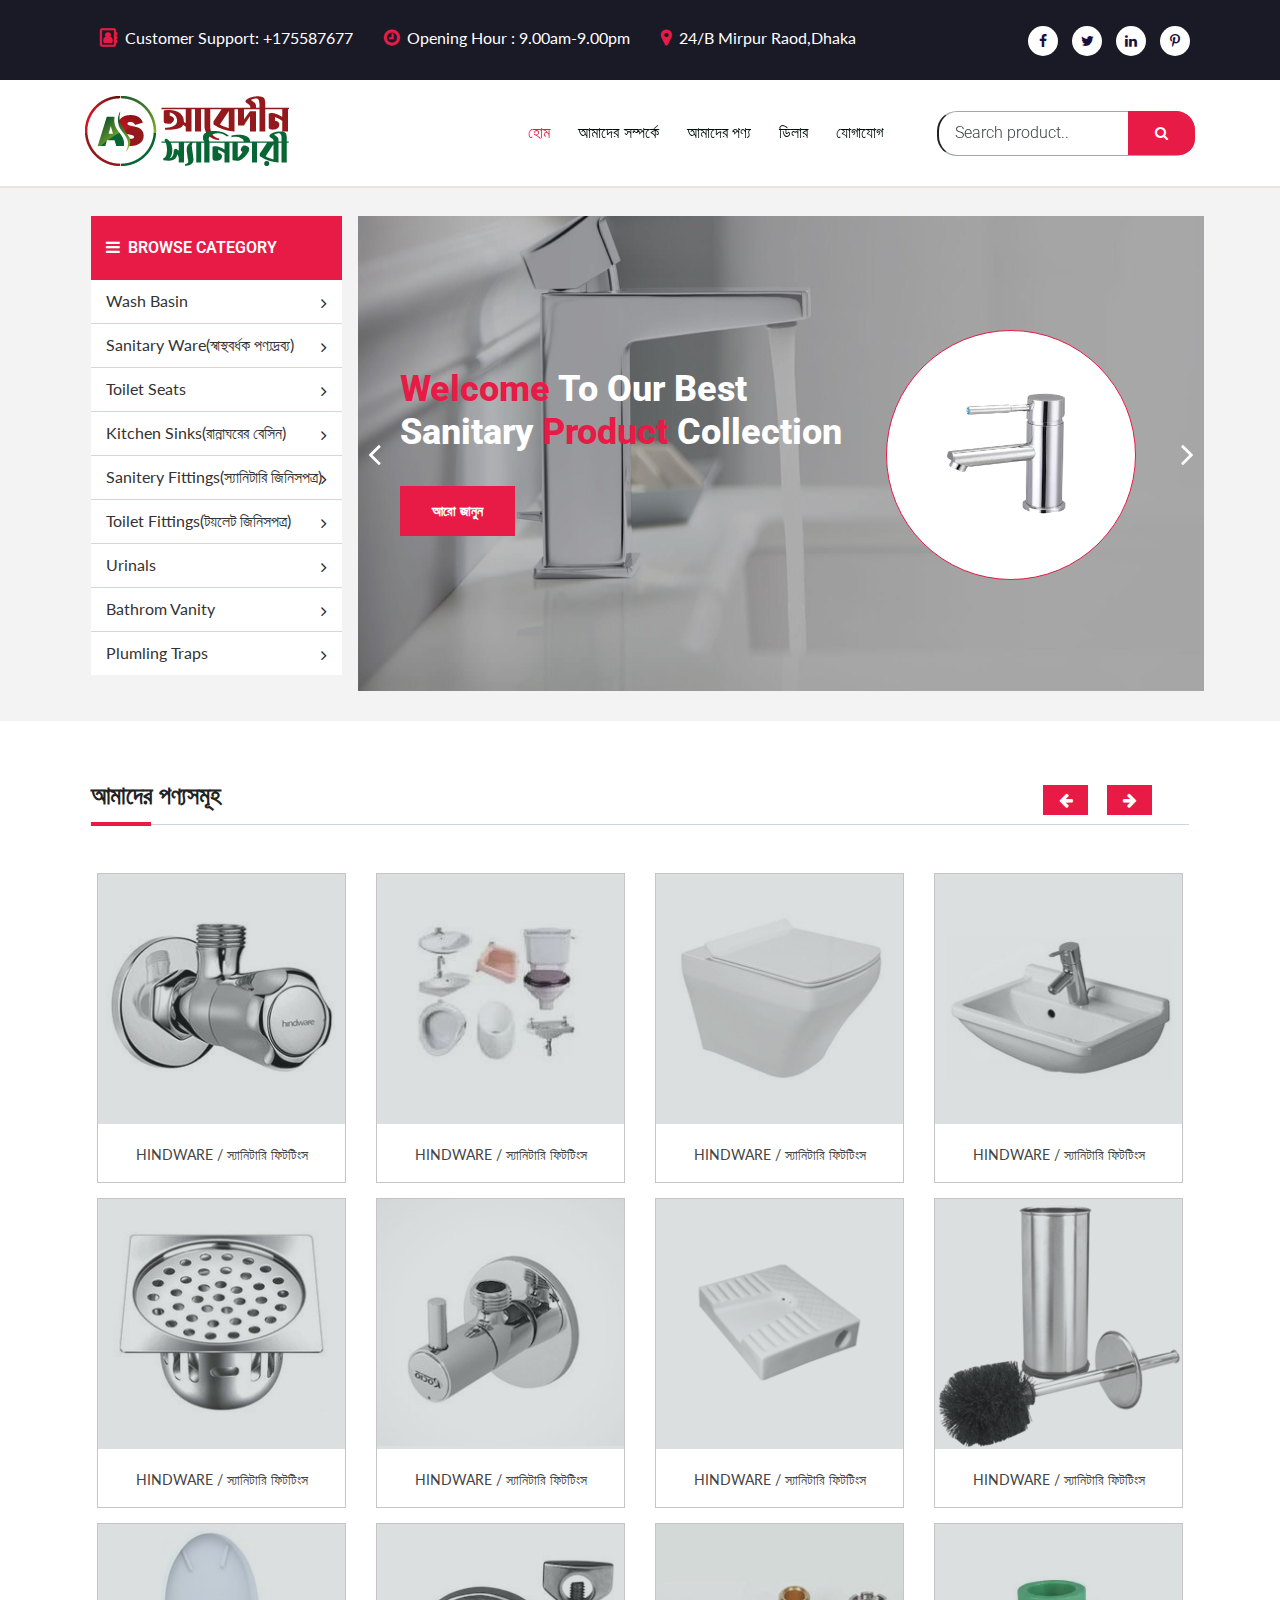
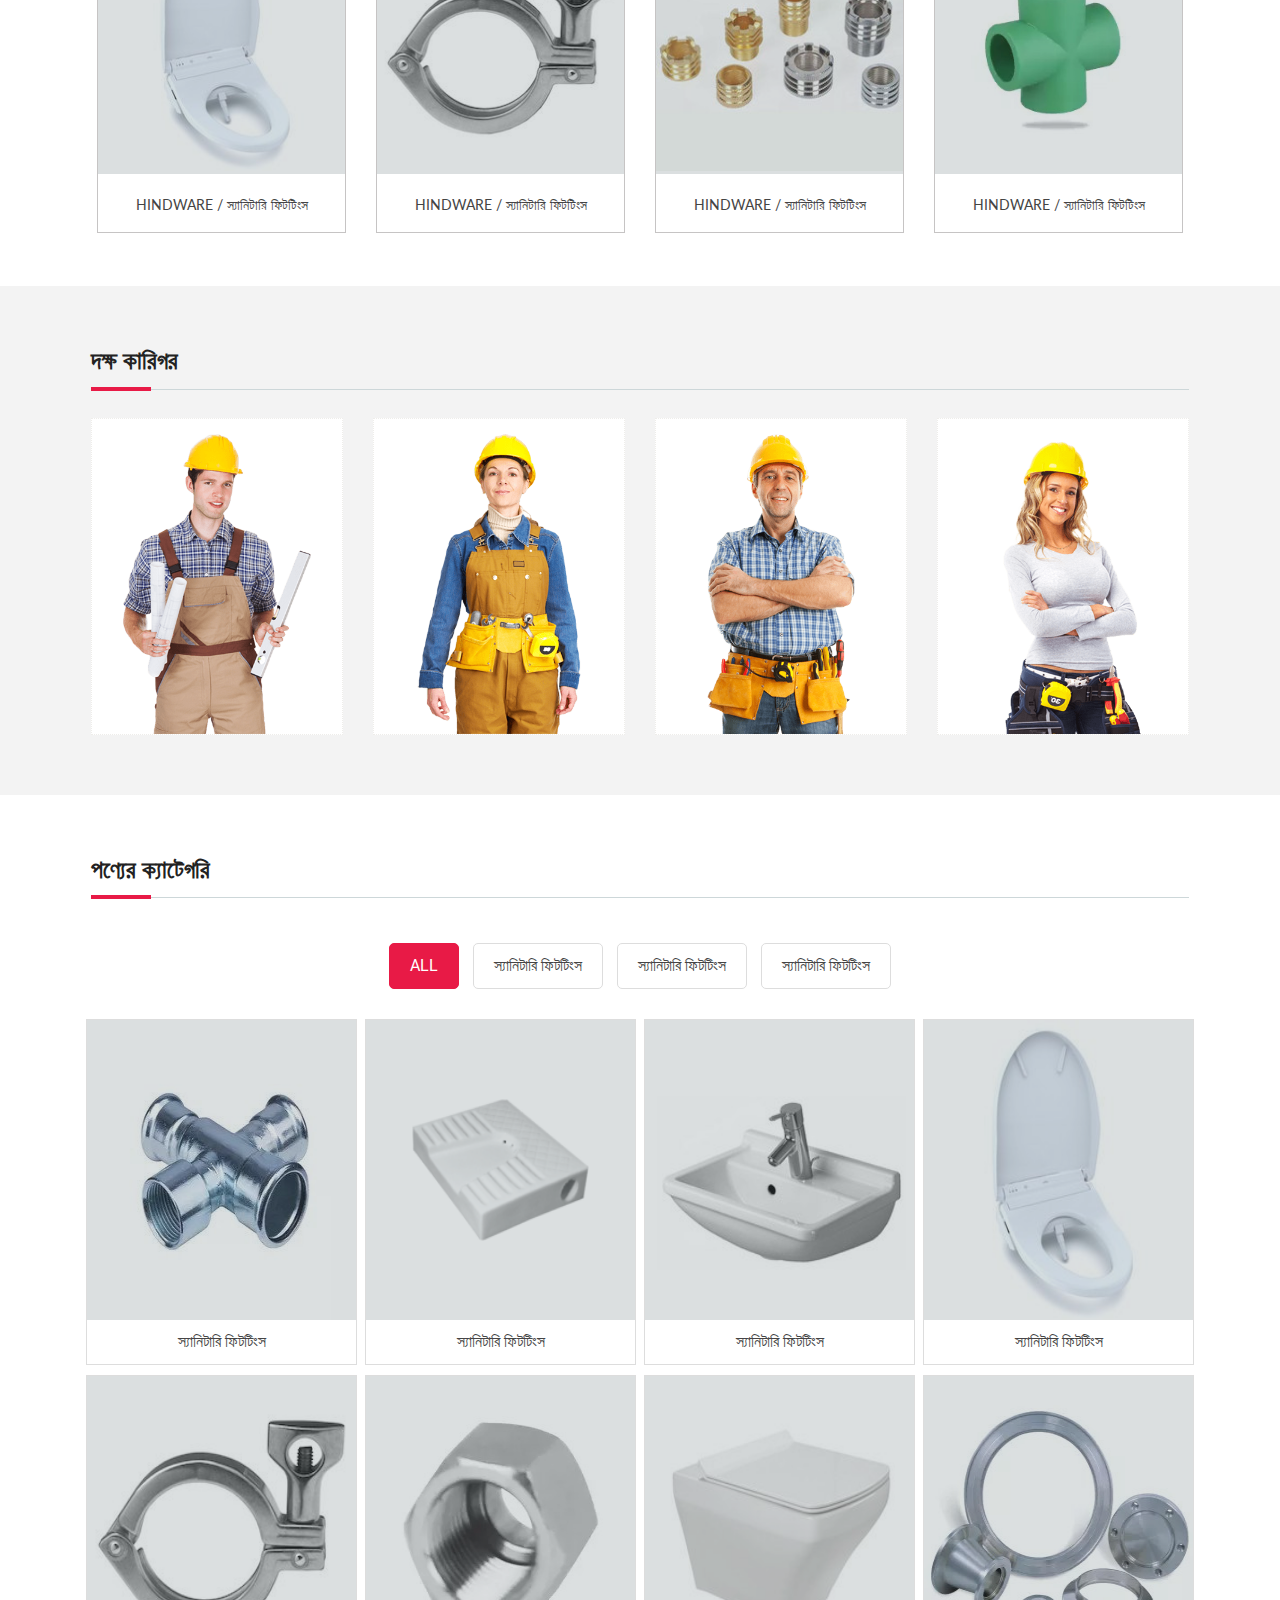
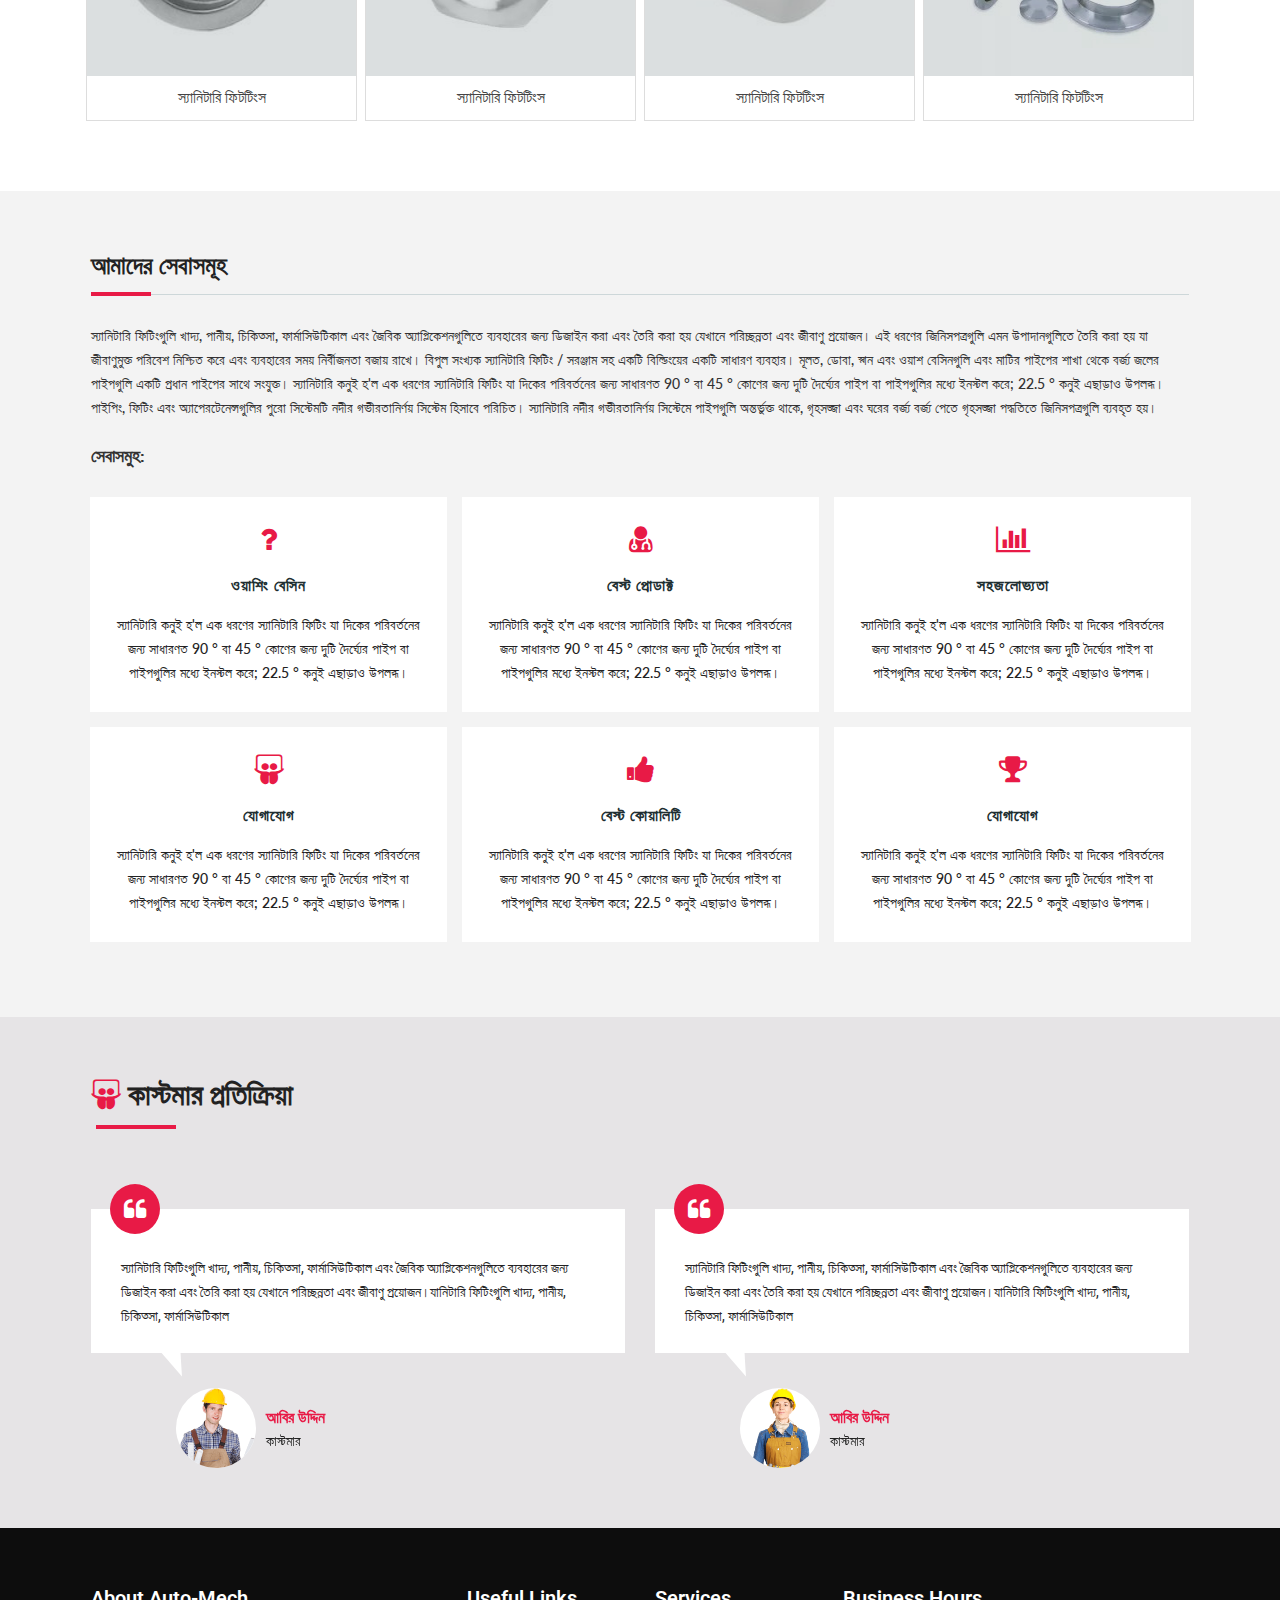
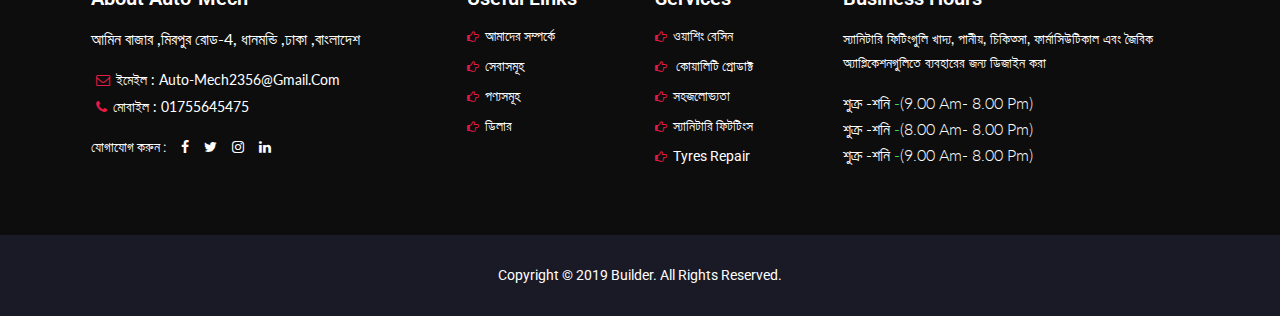
==== commit a7d13fb2: "hurrey" ====
--- a/index.html
+++ b/index.html
@@ -1,24 +1,27 @@
 <!DOCTYPE html>
 <html>
+
 <head>
-	<meta charset="utf-8">
+    <meta charset="utf-8">
     <meta name="viewport" content="width=device-width, initial-scale=1, shrink-to-fit=no">
-	<title>Ecommerce</title>
-	<!-- bangla font -->
-	<link href="https://fonts.maateen.me/solaiman-lipi/font.css" rel="stylesheet">
-	<link href="https://fonts.maateen.me/siyam-rupali/font.css" rel="stylesheet">
-     <!-- english font -->
-    <link href="https://fonts.googleapis.com/css2?family=Lato:wght@300;400;700;900&display=swap" rel="stylesheet"> 
+    <title>Ecommerce</title>
+    <!-- bangla font -->
+    <link href="https://fonts.maateen.me/solaiman-lipi/font.css" rel="stylesheet">
+    <link href="https://fonts.maateen.me/siyam-rupali/font.css" rel="stylesheet">
+    <!-- english font -->
+    <link href="https://fonts.googleapis.com/css2?family=Lato:wght@300;400;700;900&display=swap" rel="stylesheet">
     <link rel="stylesheet" href="https://stackpath.bootstrapcdn.com/font-awesome/4.7.0/css/font-awesome.min.css">
     <link href="https://fonts.googleapis.com/css?family=Roboto:300,400,500,700,900&display=swap" rel="stylesheet">
-	<link rel="stylesheet" href="css/slick.css">
-	<link rel="stylesheet" href="css/animate.css">
-	<link rel="stylesheet" href="css/bootstrap.min.css">
-	<link rel="stylesheet" href="css/style.css">
-	<link rel="stylesheet" href="css/media.css">
+    <link rel="stylesheet" href="css/slick.css">
+    <link rel="stylesheet" href="css/jquery.exzoom.css">
+    <link rel="stylesheet" href="css/animate.css">
+    <link rel="stylesheet" href="css/bootstrap.min.css">
+    <link rel="stylesheet" href="css/style.css">
+    <link rel="stylesheet" href="css/media.css">
 </head>
-<body>
-	
+
+<body class="home-page">
+
     <!--========================= header part start=============================== -->
     <section id="header">
         <div class="container">
@@ -61,34 +64,34 @@
             <div class="collapse navbar-collapse" id="navbarSupportedContent">
                 <ul class="navbar-nav ml-auto">
                     <li class="nav-item ">
-                        <a class="nav-link" href="index.html">হোম<span class="sr-only">(current)</span></a>
-                       
+                        <a class="nav-link active" href="index.html">হোম<span class="sr-only">(current)</span></a>
+
                     </li>
                     <li class="nav-item">
                         <a class="nav-link" href="about.html">আমাদের সম্পর্কে</a>
                     </li>
                     <li class="nav-item">
                         <a class="nav-link" href="product-detail.html">আমাদের পণ্য</a>
-                       
+
                     </li>
-                   
+
                     <li class="nav-item">
-                        <a href=" dealer.html" class="nav-link"> ডিলার   </a>
-                            <ul class="sub-menu">
-
-                                <li><a href="">ওয়াল্টন</a></li>
-                                <li ><a href="">টিভি </a></li>
-                                <li ><a href="">ফ্রিজ  </a>
-                                      <ul class="sub-menu1">
-                                         <li><a href="">ওয়াল্টন</a></li>
-                                         <li class=""><a href="">টিভি </a></li>
-                                         <li class=""><a href="">ফ্রিজ  </a></li>
-                                         <li class=""><a href="">টিভি </a></li>
-                                     </ul>
-                                </li>
-                                <li class="last"><a href="">টিভি </a></li>
-                            </ul>
-                       
+                        <a href=" dealer.html" class="nav-link"> ডিলার </a>
+                        <ul class="sub-menu">
+
+                            <li><a href="">ওয়াল্টন</a></li>
+                            <li><a href="">টিভি </a></li>
+                            <li><a href="">ফ্রিজ </a>
+                                <ul class="sub-menu1">
+                                    <li><a href="">ওয়াল্টন</a></li>
+                                    <li class=""><a href="">টিভি </a></li>
+                                    <li class=""><a href="">ফ্রিজ </a></li>
+                                    <li class=""><a href="">টিভি </a></li>
+                                </ul>
+                            </li>
+                            <li class="last"><a href="">টিভি </a></li>
+                        </ul>
+
                     </li>
 
                     <!-- <li class="nav-item dropdown">
@@ -198,7 +201,7 @@
                        
                        </li>
                     -->
-                    
+
                     <li class="nav-item">
                         <a class="nav-link" href="contact.html">যোগাযোগ</a>
                     </li>
@@ -219,981 +222,1425 @@
     <section id="banner">
         <div class="container">
             <div class="row">
-            	<div class="col-lg-3 pr-lg-3 cat-top wow fadeInUp">
-            		<div class="category-list">
-            			<ul>
-            				<li class="cat1"><i class="fa fa-bars "></i>Browse Category</li>
-            				<li><a href="">Wash  Basin</a><i class="fa fa-angle-right list"></i>
-            					<ul>
-            						<li><a href="">wash basins one</a></li>
-            						<li><a href="">wash basins one</a></li>
-            						<li><a href="">wash basins one</a></li>
-            						
-            					</ul>
-            				</li>
-            				<li><a href="">Sanitary ware(স্বাস্থবর্ধক পণ্যদ্রব্য)</a><i class="fa fa-angle-right list "></i>
-            					<ul>
-            						<li><a href="">wash basins one</a></li>
-            						<li><a href="">wash basins one</a></li>
-            						<li><a href="">wash basins one</a></li>
-            						
-            					</ul>
-            				</li>
-            				<li><a href="">Toilet seats</a><i class="fa fa-angle-right list"></i>
-                               <ul>
-            						<li><a href="">wash basins one</a></li>
-            						<li><a href="">wash basins one</a></li>
-            						<li><a href="">wash basins one</a></li>
-            						
-            					</ul>
-            				</li>
-            				<li><a href="">Kitchen sinks(রান্নাঘরের বেসিন)</a><i class="fa fa-angle-right list"></i>
-                                  <ul>
-            						<li><a href="">wash basins one</a></li>
-            						<li><a href="">wash basins one</a></li>
-            						<li><a href="">wash basins one</a></li>
-            						
-            					</ul>
-            				</li>
-            				<li><a href="">Sanitery Fittings(স্যানিটারি জিনিসপত্র)</a><i class="fa fa-angle-right list"></i></li>
-            				
-            				<li><a href="">Toilet Fittings(টয়লেট জিনিসপত্র)</a><i class="fa fa-angle-right list"></i></li>
-            				<li><a href="">Urinals</a><i class="fa fa-angle-right list"></i></li>
-            				<li><a href="">Bathrom Vanity</a><i class="fa fa-angle-right list"></i>
-                               <ul>
-            						<li><a href="">wash basins one</a></li>
-            						<li><a href="">wash basins one</a></li>
-            						<li><a href="">wash basins one</a></li>
-            						
-            					</ul>
-            				</li>
-            				<li class="last"><a href="">Plumling Traps</a><i class="fa fa-angle-right list"></i></li>
-            				
-            			</ul>
-            		</div>
-            	</div>
-                 <div class="col-lg-9 banner-slider px-lg-0">	
-                 	<div class="banner-item">
-                 		<div class="banner-img">	
-                             <img src="image/ban33.jpg" alt="img" class="img-fluid">
-                             <div class="ban-overlay">
-                            
-                             	<div class="ban-text wow fadeInUp" data-wow-delay=".6s">                        	    
-                             		<h2><span>Welcome </span> to our best Product Collections</h2>
-                        
-                             		 	 <div class="banner-btn">
-                                    
+                <div class="col-lg-3 pr-lg-3 cat-top wow fadeInUp">
+                    <div class="category-list">
+                        <ul>
+                            <li class="cat1"><i class="fa fa-bars "></i>Browse Category</li>
+                            <li><a href="">Wash Basin</a><i class="fa fa-angle-right list"></i>
+                                <ul>
+                                    <li><a href="">wash basins one</a></li>
+                                    <li><a href="">wash basins one</a></li>
+                                    <li><a href="">wash basins one</a></li>
+
+                                </ul>
+                            </li>
+                            <li><a href="">Sanitary ware(স্বাস্থবর্ধক পণ্যদ্রব্য)</a><i class="fa fa-angle-right list "></i>
+                                <ul>
+                                    <li><a href="">wash basins one</a></li>
+                                    <li><a href="">wash basins one</a></li>
+                                    <li><a href="">wash basins one</a></li>
+
+                                </ul>
+                            </li>
+                            <li><a href="">Toilet seats</a><i class="fa fa-angle-right list"></i>
+                                <ul>
+                                    <li><a href="">wash basins one</a></li>
+                                    <li><a href="">wash basins one</a></li>
+                                    <li><a href="">wash basins one</a></li>
+
+                                </ul>
+                            </li>
+                            <li><a href="">Kitchen sinks(রান্নাঘরের বেসিন)</a><i class="fa fa-angle-right list"></i>
+                                <ul>
+                                    <li><a href="">wash basins one</a></li>
+                                    <li><a href="">wash basins one</a></li>
+                                    <li><a href="">wash basins one</a></li>
+
+                                </ul>
+                            </li>
+                            <li><a href="">Sanitery Fittings(স্যানিটারি জিনিসপত্র)</a><i class="fa fa-angle-right list"></i></li>
+
+                            <li><a href="">Toilet Fittings(টয়লেট জিনিসপত্র)</a><i class="fa fa-angle-right list"></i></li>
+                            <li><a href="">Urinals</a><i class="fa fa-angle-right list"></i></li>
+                            <li><a href="">Bathrom Vanity</a><i class="fa fa-angle-right list"></i>
+                                <ul>
+                                    <li><a href="">wash basins one</a></li>
+                                    <li><a href="">wash basins one</a></li>
+                                    <li><a href="">wash basins one</a></li>
+
+                                </ul>
+                            </li>
+                            <li class="last"><a href="">Plumling Traps</a><i class="fa fa-angle-right list"></i></li>
+
+                        </ul>
+                    </div>
+                </div>
+
+
+                <div class="col-lg-9 banner-top  px-lg-0">
+                    <i class="fa fa-angle-left banner-left1"></i>
+                    <i class="fa fa-angle-right banner-right1"></i>
+                    <div class="banner-slider">
+                        <div class="banner-item">
+                            <div class="banner-img">
+                                <img src="image/ban33.jpg" alt="img" class="img-fluid">
+                                <div class="ban-overlay">
+
+                                    <div class="ban-text ">
+                                        <h2 class="animated fadeInUp " style="animation-delay:1s " ><span>Welcome </span> to our best sanitary  <span>product </span>collection</h2>
+
+                                        <div class="banner-btn animated fadeInUp" style="animation-delay:1s ">
+
                                             <a href="">আরো জানুন</a>
                                         </div>
-                             		</div>
-
-                             		<div class="ban-img wow slideInRight" data-wow-delay="0.8s">	
-                                         <img src=image/3.png alt="img" class="img-fluid">
-                             		</div>              	                                        	
-                             </div>
-                 		</div>	
-                 	</div>
-                 	<div class="banner-item">
-                 		<div class="banner-img">	
-                             <img src="image/ban.jpg" alt="img" class="img-fluid">
-                             <div class="ban-overlay">
-                            
-                             	<div class="ban-text">                        	    
-                             		<h2><span>Welcome </span> to our best Product Collections</h2>
-                             		
-                             		 	 <div class="banner-btn">
-                                    
+                                    </div>
+
+                                    <div class="ban-img wow slideInRight" >
+                                        <img src=image/3.png alt="img" class="img-fluid">
+                                    </div>
+                                </div>
+                            </div>
+                        </div>
+                        <div class="banner-item ">
+                            <div class="banner-img">
+                                <img src="image/ban.jpg" alt="img" class="img-fluid">
+                                <div class="ban-overlay">
+
+                                    <div class="ban-text ">
+                                        <h2 class="animated fadeInUp " style="animation-delay:1s " ><span>Welcome </span> to our Abedin sanitary <span > shop</span></h2>
+
+                                      
+                                        <div class="banner-btn animated fadeInUp" style="animation-delay:1.5s ">
+
                                             <a href="">আরো জানুন</a>
                                         </div>
-                             		</div>
-
-                             		<div class="ban-img">	
-                                         <img src=image/s13.jpg alt="img" class="img-fluid">
-                             		</div>              	                                        	
-                             </div>
-                 		</div>	
-                 	</div>
-
-                 </div>
-        	</div>		
-       </div>
+                                    </div>
+
+                                    <div class="ban-img">
+                                        <img src=image/s13.jpg alt="img" class="img-fluid">
+                                    </div>
+                                </div>
+                            </div>
+                        </div>
+                    </div>
+
+
+                </div>
+            </div>
+        </div>
     </section>
     <!-- ==========================banner part end ============================-->
 
 
 
     <!-- ==========================product part start ============================-->
-   <section id="product">
-         	<i class="fa fa-arrow-left left1"></i>
-         	<i class="fa fa-arrow-right right1"></i>
-   	  <div class="container">
-   	  	  <div class="row p-bottom">
-   	  	  	<div class="col-lg-12">
-   	  	  		<div class="pro-header">
-   	  	  			<h3>আমাদের পণ্যসমূহ</h3>
-   	  	  		</div>
-   	  	  	</div> 	  	  
-   	  	  </div>
-   	  	  <div class="container product-slider">
-   	  	  	<div class="row">	
-              <div class="col-lg-12">
-              	<!-- ====part1 ========-->
+    <section id="product">
+        <i class="fa fa-arrow-left left1"></i>
+        <i class="fa fa-arrow-right right1"></i>
+        <div class="container">
+            <div class="row p-bottom">
+                <div class="col-lg-12">
+                    <div class="pro-header">
+                        <h3>আমাদের পণ্যসমূহ</h3>
+                    </div>
+                </div>
+            </div>
+            <div class="container product-slider">
                 <div class="row">
-   	  	   	      <div class="col-lg-3 pro-top wow fadeInUp">
-   	  	  	        <div class="product-item">
-   	  	  			  <div class="pro-img">
-   	  	  				<img src="image/s1.jpg" alt="img" class="img-fluid">
-   	  	  			    <div class="pro-overlay">
-   	  	  		
-   	  	  				</div>
-   	  	  			 </div>
-   	  	  			<div class="pro-name">
-   	  	  				<p>Hindware / স্যানিটারি ফিটটিংস</p>
-   	  	  			
-   	  	  			</div>
-   	  	  		</div>
-   	  	  	  </div>
-   	  	  	  <div class="col-lg-3 pro-top wow fadeInUp">
-   	  	  		<div class="product-item">
-   	  	  			<div class="pro-img">
-   	  	  				<img src="image/s4.jpg" alt="img" class="img-fluid">
-   	  	  				<div class="pro-overlay">
-   	  	  					
-   	  	  				</div>
-   	  	  			</div>
-   	  	  			<div class="pro-name">
-   	  	  				<p>Hindware / স্যানিটারি ফিটটিংস</p>
-   	  	  			
-   	  	  			</div>
-   	  	  			
-   	  	  		</div>
-   	  	  	  </div>
-   	  	  	  <div class="col-lg-3 pro-top wow fadeInUp">
-   	  	  		<div class="product-item">
-   	  	  			<div class="pro-img">
-   	  	  				<img src="image/s5.jpg" alt="img" class="img-fluid">
-   	  	  				<div class="pro-overlay">
-   	  	  					
-   	  	  				</div>
-   	  	  			</div>
-   	  	  			<div class="pro-name">
-   	  	  				<p>Hindware / স্যানিটারি ফিটটিংস</p>
-   	  	  			
-   	  	  			</div>	  			
-   	  	  		</div>
-   	  	  	  </div>
-
-   	  	  	  <div class="col-lg-3 pro-top wow fadeInUp">
-   	  	  		<div class="product-item">
-   	  	  			<div class="pro-img">
-   	  	  				<img src="image/s13.jpg" alt="img" class="img-fluid">
-   	  	  				<div class="pro-overlay">
-   	  	  					
-   	  	  				</div>
-   	  	  			</div>
-   	  	  			<div class="pro-name">
-   	  	  				<p>Hindware / স্যানিটারি ফিটটিংস</p>
-   	  	  			
-   	  	  			</div>
-   	  	  			
-   	  	  		</div>
-   	  	  	  </div>
-
-   	  	  	  <div class="col-lg-3  pro-top wow fadeInUp" data-wow-delay="0.3s">
-   	  	  		<div class="product-item">
-   	  	  			<div class="pro-img">
-   	  	  				<img src="image/s7.jpg" alt="img" class="img-fluid">
-   	  	  				<div class="pro-overlay">
-   	  	  					
-   	  	  				</div>
-   	  	  			</div>
-   	  	  			<div class="pro-name">
-   	  	  				<p>Hindware / স্যানিটারি ফিটটিংস</p>
-   	  	  			
-   	  	  			</div>
-   	  	  			
-   	  	  		</div>
-   	  	  	  </div>
-
-   	  	  	  <div class="col-lg-3  pro-top wow fadeInUp"  data-wow-delay="0.3s">
-   	  	  		<div class="product-item">
-   	  	  			<div class="pro-img">
-   	  	  				<img src="image/s23.jpg" alt="img" class="img-fluid">
-   	  	  				<div class="pro-overlay">
-   	  	  					
-   	  	  				</div>
-   	  	  			</div>
-   	  	  			<div class="pro-name">
-   	  	  				<p>Hindware / স্যানিটারি ফিটটিংস</p>
-   	  	  			
-   	  	  			</div>
-   	  	  			
-   	  	  		</div>
-   	  	  	  </div>
-
-   	  	  	  <div class="col-lg-3  pro-top wow fadeInUp"  data-wow-delay="0.3s">
-   	  	  		<div class="product-item">
-   	  	  			<div class="pro-img">
-   	  	  				<img src="image/s19.png" alt="img" class="img-fluid">
-   	  	  				<div class="pro-overlay">
-   	  	  					
-   	  	  				</div>
-   	  	  			</div>
-   	  	  			<div class="pro-name">
-   	  	  				<p>Hindware / স্যানিটারি ফিটটিংস</p>
-   	  	  			
-   	  	  			</div>
-   	  	  			
-   	  	  		</div>
-   	  	  	  </div>
-   	  	  	  <div class="col-lg-3  pro-top wow fadeInUp"  data-wow-delay="0.3s">
-   	  	  		<div class="product-item">
-   	  	  			<div class="pro-img">
-   	  	  				<img src="image/s27.png" alt="img" class="img-fluid">
-   	  	  				<div class="pro-overlay">
-   	  	  					
-   	  	  				</div>
-   	  	  			</div>
-   	  	  			<div class="pro-name">
-   	  	  				<p>Hindware / স্যানিটারি ফিটটিংস</p>
-   	  	  			
-   	  	  			</div>
-   	  	  			
-   	  	  		</div>
-   	  	  	  </div>
-   	  	  	  <div class="col-lg-3  pro-top wow fadeInUp">
-   	  	  		<div class="product-item">
-   	  	  			<div class="pro-img">
-   	  	  				<img src="image/s24.jpg" alt="img" class="img-fluid"  data-wow-delay="0.4s">
-   	  	  				<div class="pro-overlay">
-   	  	  					
-   	  	  				</div>
-   	  	  			</div>
-   	  	  			<div class="pro-name">
-   	  	  				<p>Hindware / স্যানিটারি ফিটটিংস</p>
-   	  	  			
-   	  	  			</div>
-   	  	  			
-   	  	  		</div>
-   	  	  	  </div>
-   	  	  	  <div class="col-lg-3  pro-top wow fadeInUp">
-   	  	  		<div class="product-item">
-   	  	  			<div class="pro-img">
-   	  	  				<img src="image/s16.jpg" alt="img" class="img-fluid"  data-wow-delay="0.4s">
-   	  	  				<div class="pro-overlay">
-   	  	  					
-   	  	  				</div>
-   	  	  			</div>
-   	  	  			<div class="pro-name">
-   	  	  				<p>Hindware / স্যানিটারি ফিটটিংস</p>
-   	  	  			
-   	  	  			</div>
-   	  	  			
-   	  	  		</div>
-   	  	  	  </div>
-   	  	  	  <div class="col-lg-3  pro-top wow fadeInUp">
-   	  	  		<div class="product-item">
-   	  	  			<div class="pro-img">
-   	  	  				<img src="image/s15.jpg" alt="img" class="img-fluid"  data-wow-delay="0.3s">
-   	  	  				<div class="pro-overlay">
-   	  	  					
-   	  	  				</div>
-   	  	  			</div>
-   	  	  			<div class="pro-name">
-   	  	  				<p>Hindware / স্যানিটারি ফিটটিংস</p>
-   	  	  			
-   	  	  			</div>
-   	  	  			
-   	  	  		</div>
-   	  	  	  </div>
-   	  	  	  <div class="col-lg-3  pro-top wow fadeInUp">
-   	  	  		<div class="product-item">
-   	  	  			<div class="pro-img">
-   	  	  				<img src="image/4.jpg" alt="img" class="img-fluid"  data-wow-delay="0.4s">
-   	  	  				<div class="pro-overlay">
-   	  	  					
-   	  	  				</div>
-   	  	  			</div>
-   	  	  			<div class="pro-name">
-   	  	  				<p>Hindware / স্যানিটারি ফিটটিংস</p>  	  	  			
-   	  	  			</div>   	  	  			
-   	  	  		</div>
-   	  	  	  </div>
-   	  	     </div> 
-            </div>	
-   	  	  </div>
-              <!-- ===========part ======================-->
-   	  	   <div class="row">	
-             <div class="col-lg-12">
+                    <div class="col-lg-12">
+                        <!-- ====part1 ========-->
+                        <div class="row">
+                            <div class="col-lg-3 pro-top wow fadeInUp">
+                                <a href="product-detail.html">
+                                    <div class="product-item">
+                                        <div class="pro-img">
+                                            <img src="image/s1.jpg" alt="img" class="img-fluid">
+                                            <div class="pro-overlay">
+
+                                            </div>
+                                        </div>
+                                        <div class="pro-name">
+                                            <p>Hindware / স্যানিটারি ফিটটিংস</p>
+
+                                        </div>
+                                    </div>
+                                </a>
+                            </div>
+                            <div class="col-lg-3 pro-top wow fadeInUp">
+                                <a href="">
+                                    <div class="product-item">
+
+                                        <div class="pro-img">
+                                            <img src="image/s4.jpg" alt="img" class="img-fluid">
+                                            <div class="pro-overlay">
+
+                                            </div>
+                                        </div>
+                                        <div class="pro-name">
+                                            <p>Hindware / স্যানিটারি ফিটটিংস</p>
+
+                                        </div>
+
+                                    </div>
+                                </a>
+                            </div>
+                            <div class="col-lg-3 pro-top wow fadeInUp">
+                                <a href="">
+                                    <div class="product-item">
+                                        <div class="pro-img">
+                                            <img src="image/s5.jpg" alt="img" class="img-fluid">
+                                            <div class="pro-overlay">
+
+                                            </div>
+                                        </div>
+                                        <div class="pro-name">
+                                            <p>Hindware / স্যানিটারি ফিটটিংস</p>
+
+                                        </div>
+                                    </div>
+                                </a>
+                            </div>
+
+                            <div class="col-lg-3 pro-top wow fadeInUp">
+                                <a href="">
+                                    <div class="product-item">
+                                        <div class="pro-img">
+                                            <img src="image/s13.jpg" alt="img" class="img-fluid">
+                                            <div class="pro-overlay">
+
+                                            </div>
+                                        </div>
+                                        <div class="pro-name">
+                                            <p>Hindware / স্যানিটারি ফিটটিংস</p>
+
+                                        </div>
+
+                                    </div>
+                                </a>
+                            </div>
+
+                            <div class="col-lg-3  pro-top wow fadeInUp" data-wow-delay="0.3s">
+                                <a href="">
+                                    <div class="product-item">
+                                        <div class="pro-img">
+                                            <img src="image/s7.jpg" alt="img" class="img-fluid">
+                                            <div class="pro-overlay">
+
+                                            </div>
+                                        </div>
+                                        <div class="pro-name">
+                                            <p>Hindware / স্যানিটারি ফিটটিংস</p>
+
+                                        </div>
+
+                                    </div>
+                                </a>
+                            </div>
+
+                            <div class="col-lg-3  pro-top wow fadeInUp" data-wow-delay="0.3s">
+                                <a href="">
+                                    <div class="product-item">
+                                        <div class="pro-img">
+                                            <img src="image/s23.jpg" alt="img" class="img-fluid">
+                                            <div class="pro-overlay">
+
+                                            </div>
+                                        </div>
+                                        <div class="pro-name">
+                                            <p>Hindware / স্যানিটারি ফিটটিংস</p>
+
+                                        </div>
+
+                                    </div>
+                                </a>
+                            </div>
+
+                            <div class="col-lg-3  pro-top wow fadeInUp" data-wow-delay="0.3s">
+                                <a href="">
+                                    <div class="product-item">
+                                        <div class="pro-img">
+                                            <img src="image/s19.png" alt="img" class="img-fluid">
+                                            <div class="pro-overlay">
+
+                                            </div>
+                                        </div>
+                                        <div class="pro-name">
+                                            <p>Hindware / স্যানিটারি ফিটটিংস</p>
+
+                                        </div>
+
+                                    </div>
+                                </a>
+                            </div>
+
+                            <div class="col-lg-3  pro-top wow fadeInUp" data-wow-delay="0.3s">
+                                <a href="">
+                                    <div class="product-item">
+                                        <div class="pro-img">
+                                            <img src="image/s27.png" alt="img" class="img-fluid">
+                                            <div class="pro-overlay">
+
+                                            </div>
+                                        </div>
+                                        <div class="pro-name">
+                                            <p>Hindware / স্যানিটারি ফিটটিংস</p>
+
+                                        </div>
+
+                                    </div>
+                                </a>
+                            </div>
+                            <div class="col-lg-3  pro-top wow fadeInUp">
+                                <a href="">
+                                    <div class="product-item">
+                                        <div class="pro-img">
+                                            <img src="image/s24.jpg" alt="img" class="img-fluid" data-wow-delay="0.4s">
+                                            <div class="pro-overlay">
+
+                                            </div>
+                                        </div>
+                                        <div class="pro-name">
+                                            <p>Hindware / স্যানিটারি ফিটটিংস</p>
+
+                                        </div>
+
+                                    </div>
+                                </a>
+                            </div>
+                            <div class="col-lg-3  pro-top wow fadeInUp">
+                                <a href="">
+                                    <div class="product-item">
+                                        <div class="pro-img">
+                                            <img src="image/s16.jpg" alt="img" class="img-fluid" data-wow-delay="0.4s">
+                                            <div class="pro-overlay">
+
+                                            </div>
+                                        </div>
+                                        <div class="pro-name">
+                                            <p>Hindware / স্যানিটারি ফিটটিংস</p>
+
+                                        </div>
+
+                                    </div>
+                                </a>
+                            </div>
+                            <div class="col-lg-3  pro-top wow fadeInUp">
+                                <a href="">
+                                    <div class="product-item">
+                                        <div class="pro-img">
+                                            <img src="image/s15.jpg" alt="img" class="img-fluid" data-wow-delay="0.3s">
+                                            <div class="pro-overlay">
+
+                                            </div>
+                                        </div>
+                                        <div class="pro-name">
+                                            <p>Hindware / স্যানিটারি ফিটটিংস</p>
+
+                                        </div>
+
+                                    </div>
+                                </a>
+                            </div>
+                            <div class="col-lg-3  pro-top wow fadeInUp">
+                                <a href="">
+                                    <div class="product-item">
+                                        <div class="pro-img">
+                                            <img src="image/4.jpg" alt="img" class="img-fluid" data-wow-delay="0.4s">
+                                            <div class="pro-overlay">
+
+                                            </div>
+                                        </div>
+                                        <div class="pro-name">
+                                            <p>Hindware / স্যানিটারি ফিটটিংস</p>
+                                        </div>
+                                    </div>
+                            </div>
+                            </a>
+                        </div>
+
+                    </div>
+                </div>
+                <!-- ===========part ======================-->
                 <div class="row">
-   	  	   	     <div class="col-lg-3 pro-top">
-   	  	  		   <div class="product-item">
-   	  	  			<div class="pro-img">
-   	  	  			<img src="image/s1.jpg" alt="img" class="img-fluid">
-   	  	  				<div class="pro-overlay">
-   	  	  					
-   	  	  				</div>
-   	  	  			</div>
-   	  	  			<div class="pro-name">
-   	  	  				<p>Hindware / স্যানিটারি ফিটটিংস</p>
-   	  	  			
-   	  	  			</div>
-   	  	  			
-   	  	  		</div>
-   	  	  	  </div>
-   	  	  	  <div class="col-lg-3 pro-top">
-   	  	  		<div class="product-item">
-   	  	  			<div class="pro-img">
-   	  	  				<img src="image/s4.jpg" alt="img" class="img-fluid">
-   	  	  				<div class="pro-overlay">
-   	  	  					
-   	  	  				</div>
-   	  	  			</div>
-   	  	  			<div class="pro-name">
-   	  	  				<p>Hindware / স্যানিটারি ফিটটিংস</p>
-   	  	  			
-   	  	  			</div>
-   	  	  			
-   	  	  		</div>
-   	  	  	  </div>
-   	  	  	  <div class="col-lg-3 pro-top">
-   	  	  		<div class="product-item">
-   	  	  			<div class="pro-img">
-   	  	  				<img src="image/s5.jpg" alt="img" class="img-fluid">
-   	  	  				<div class="pro-overlay">
-   	  	  					
-   	  	  				</div>
-   	  	  			</div>
-   	  	  			<div class="pro-name">
-   	  	  				<p>Hindware / স্যানিটারি ফিটটিংস</p>
-   	  	  			
-   	  	  			</div>	  			
-   	  	  		</div>
-   	  	  	  </div>
-
-   	  	  	  <div class="col-lg-3 pro-top">
-   	  	  		<div class="product-item">
-   	  	  			<div class="pro-img">
-   	  	  				<img src="image/s13.jpg" alt="img" class="img-fluid">
-   	  	  				<div class="pro-overlay">
-   	  	  					
-   	  	  				</div>
-   	  	  			</div>
-   	  	  			<div class="pro-name">
-   	  	  				<p>Hindware / স্যানিটারি ফিটটিংস</p>
-   	  	  			
-   	  	  			</div>
-   	  	  			
-   	  	  		</div>
-   	  	  	  </div>
-
-   	  	  	  <div class="col-lg-3 pro-top">
-   	  	  		<div class="product-item">
-   	  	  			<div class="pro-img">
-   	  	  				<img src="image/s7.jpg" alt="img" class="img-fluid">
-   	  	  				<div class="pro-overlay">
-   	  	  					
-   	  	  				</div>
-   	  	  			</div>
-   	  	  			<div class="pro-name">
-   	  	  				<p>Hindware / স্যানিটারি ফিটটিংস</p>
-   	  	  			
-   	  	  			</div>
-   	  	  			
-   	  	  		</div>
-   	  	  	  </div>
-
-   	  	  	  <div class="col-lg-3 pro-top">
-   	  	  		<div class="product-item">
-   	  	  			<div class="pro-img">
-   	  	  				<img src="image/s23.jpg" alt="img" class="img-fluid">
-   	  	  				<div class="pro-overlay">
-   	  	  					
-   	  	  				</div>
-   	  	  			</div>
-   	  	  			<div class="pro-name">
-   	  	  				<p>Hindware / স্যানিটারি ফিটটিংস</p>
-   	  	  			
-   	  	  			</div>
-   	  	  			
-   	  	  		</div>
-   	  	  	  </div>
-
-   	  	  	  <div class="col-lg-3 pro-top">
-   	  	  		<div class="product-item">
-   	  	  			<div class="pro-img">
-   	  	  				<img src="image/s19.png" alt="img" class="img-fluid">
-   	  	  				<div class="pro-overlay">
-   	  	  					
-   	  	  				</div>
-   	  	  			</div>
-   	  	  			<div class="pro-name">
-   	  	  				<p>Hindware / স্যানিটারি ফিটটিংস</p>
-   	  	  			
-   	  	  			</div>
-   	  	  			
-   	  	  		</div>
-   	  	  	  </div>
-   	  	  	  <div class="col-lg-3 pro-top">
-   	  	  		<div class="product-item">
-   	  	  			<div class="pro-img">
-   	  	  				<img src="image/s27.png" alt="img" class="img-fluid">
-   	  	  				<div class="pro-overlay">
-   	  	  					
-   	  	  				</div>
-   	  	  			</div>
-   	  	  			<div class="pro-name">
-   	  	  				<p>Hindware / স্যানিটারি ফিটটিংস</p>
-   	  	  			
-   	  	  			</div>
-   	  	  			
-   	  	  		</div>
-   	  	  	  </div>
-   	  	  	  <div class="col-lg-3 pro-top">
-   	  	  		<div class="product-item">
-   	  	  			<div class="pro-img">
-   	  	  				<img src="image/s24.jpg" alt="img" class="img-fluid">
-   	  	  				<div class="pro-overlay">
-   	  	  					
-   	  	  				</div>
-   	  	  			</div>
-   	  	  			<div class="pro-name">
-   	  	  				<p>Hindware / স্যানিটারি ফিটটিংস</p>
-   	  	  			
-   	  	  			</div>
-   	  	  			
-   	  	  		</div>
-   	  	  	  </div>
-   	  	  	  <div class="col-lg-3 pro-top">
-   	  	  		<div class="product-item">
-   	  	  			<div class="pro-img">
-   	  	  				<img src="image/s16.jpg" alt="img" class="img-fluid">
-   	  	  				<div class="pro-overlay">
-   	  	  					
-   	  	  				</div>
-   	  	  			</div>
-   	  	  			<div class="pro-name">
-   	  	  				<p>Hindware / স্যানিটারি ফিটটিংস</p>
-   	  	  			
-   	  	  			</div>
-   	  	  			
-   	  	  		</div>
-   	  	  	  </div>
-   	  	  	  <div class="col-lg-3 pro-top">
-   	  	  		<div class="product-item">
-   	  	  			<div class="pro-img">
-   	  	  				<img src="image/s15.jpg" alt="img" class="img-fluid">
-   	  	  				<div class="pro-overlay">
-   	  	  					
-   	  	  				</div>
-   	  	  			</div>
-   	  	  			<div class="pro-name">
-   	  	  				<p>Hindware / স্যানিটারি ফিটটিংস</p>
-   	  	  			
-   	  	  			</div>
-   	  	  			
-   	  	  		</div>
-   	  	  	  </div>
-   	  	  	  <div class="col-lg-3 pro-top">
-   	  	  		<div class="product-item">
-   	  	  			<div class="pro-img">
-   	  	  				<img src="image/4.jpg" alt="img" class="img-fluid">
-   	  	  				<div class="pro-overlay">
-   	  	  					
-   	  	  				</div>
-   	  	  			</div>
-   	  	  			<div class="pro-name">
-   	  	  				<p>Hindware / স্যানিটারি ফিটটিংস</p>
-   	  	  			
-   	  	  			</div>
-   	  	  			
-   	  	  		</div>
-   	  	  	  </div>
-   	  	    
-   	  	      </div> 
-             </div>	
-   	  	  </div>
-   	  	 </div>  	  	 
-   	  </div>
-   </section>
-
-
-    <!-- ==========================product part end ============================-->
-
-
-    
-
-
-<!--  =====================team  part start=====================================-->
-<section id="team">
-    <div class="container">
-        <div class="row">
-           <div class="col-lg-12">
-   	  	  		<div class="pro-header">
-   	  	  			<h3>দক্ষ কারিগর</h3>
-   	  	  		</div>
-   	  	  	</div> 	 
-        </div>
-        <div class="row team-top"> 
-          <div class="col-lg-3 team-padding wow fadeInUp" data-wow-delay="0.1s"> 
-               <div class="team-item">  
-                    <img src="image/team1.png" alt="team-img" class="img-fluid">
-                    <div class="team-overlay">
-                        <div class="team-text"> 
-                              <h4>আব্দুল্লাহ</h4>
-                              <p>architechture designer</p>
-                               <div class="social-icon"> 
-                                   <a href="#"><i class="fa fa-facebook"></i></a>
-                                   <a href="#"> <i class="fa fa-twitter"></i></a>
-                                   <a href="#"><i class="fa fa-instagram"></i></a>
-                                   <a href="#"><i class="fa fa-pinterest-p"></i></a>
-                              </div>
-                        </div>
-                  
-                     </div>
-               </div>
-           </div>
-            <div class="col-lg-3 team-padding wow fadeInUp" data-wow-delay="0.3s"> 
-               <div class="team-item">  
-                    <img src="image/team2.png" alt="team-img" class="img-fluid">
-                    <div class="team-overlay">
-                        <div class="team-text"> 
-                              <h4>সুমাইয়া আকতার</h4>
-                              <p>architechture designer</p>
-                               <div class="social-icon"> 
-                                   <a href="#"><i class="fa fa-facebook"></i></a>
-                                   <a href="#"> <i class="fa fa-twitter"></i></a>
-                                   <a href="#"><i class="fa fa-instagram"></i></a>
-                                   <a href="#"><i class="fa fa-pinterest-p"></i></a>
-                              </div>
-                        </div>
-                  
-                     </div>
-               </div>
-           </div>
-            <div class="col-lg-3 team-padding wow fadeInUp" data-wow-delay="0.4s"> 
-               <div class="team-item">  
-                    <img src="image/team3.png" alt="team-img" class="img-fluid">
-                    <div class="team-overlay">
-                        <div class="team-text"> 
-                              <h4>আজফার আহমদ</h4>
-                              <p>architechture designer</p>
-                               <div class="social-icon"> 
-                                   <a href="#"><i class="fa fa-facebook"></i></a>
-                                   <a href="#"> <i class="fa fa-twitter"></i></a>
-                                   <a href="#"><i class="fa fa-instagram"></i></a>
-                                   <a href="#"><i class="fa fa-pinterest-p"></i></a>
-                              </div>
-                        </div>
-                  
-                     </div>
-               </div>
-           </div>
-
-            <div class="col-lg-3 team-padding wow fadeInUp" data-wow-delay="0.6s"> 
-               <div class="team-item">  
-                    <img src="image/team4.png" alt="team-img" class="img-fluid">
-                    <div class="team-overlay">
-                        <div class="team-text"> 
-                              <h4>স্বর্ণা আকতার</h4>
-                              <p>architechture designer</p>
-                               <div class="social-icon"> 
-                                   <a href="#"><i class="fa fa-facebook"></i></a>
-                                   <a href="#"> <i class="fa fa-twitter"></i></a>
-                                   <a href="#"><i class="fa fa-instagram"></i></a>
-                                   <a href="#"><i class="fa fa-pinterest-p"></i></a>
-                              </div>
-                        </div>
-                  
-                     </div>
-               </div>
-           </div>
-          
-        </div>
-    </div>
-</section>
-
-<!--  =====================team  part end==========================================-->
-
-
-<!--  =====================best  product part start==========================================-->
-    <section id="project-product">
-
-    	 <!--    <i class="fa fa-arrow-left p-left1"></i>
-         	<i class="fa fa-arrow-right p-right1"></i> -->
-
-	   <div class="container">
-        <div class="row">
-             <div class="col-lg-12">
-   	  	  		<div class="pro-header">
-   	  	  			<h3>পণ্যের ক্যাটেগরি</h3>
-   	  	  			 <i class="fa fa-arrow-left p-left1"></i>
-         	         <i class="fa fa-arrow-right p-right1"></i>
-   	  	  		</div>
-   	  	  	</div> 	 
-            <div class="col-lg-12">
-                <div class="project-btn">
-                    <button type="button" data-filter="all">All</button>
-                    <button type="button" data-filter=".office">স্যানিটারি ফিটটিংস</button>
-                    <button type="button" data-filter=".shop">রান্নাঘরের বেসিন</button>
-                    <button type="button" data-filter=".private">স্যানিটারি জিনিসপত্র</button>
-                    <button type="button" data-filter=".arc">স্যানিটারি ফিটটিংস</button>
+                    <div class="col-lg-12">
+                        <div class="row">
+                            <div class="col-lg-3 pro-top">
+                                <a href="">
+                                    <div class="product-item">
+                                        <div class="pro-img">
+                                            <img src="image/s1.jpg" alt="img" class="img-fluid">
+                                            <div class="pro-overlay">
+
+                                            </div>
+                                        </div>
+                                        <div class="pro-name">
+                                            <p>Hindware / স্যানিটারি ফিটটিংস</p>
+
+                                        </div>
+
+                                    </div>
+                                </a>
+                            </div>
+                            <div class="col-lg-3 pro-top">
+                                <a href="">
+                                    <div class="product-item">
+                                        <div class="pro-img">
+                                            <img src="image/s4.jpg" alt="img" class="img-fluid">
+                                            <div class="pro-overlay">
+
+                                            </div>
+                                        </div>
+                                        <div class="pro-name">
+                                            <p>Hindware / স্যানিটারি ফিটটিংস</p>
+
+                                        </div>
+
+                                    </div>
+                                </a>
+                            </div>
+                            <div class="col-lg-3 pro-top">
+                                <a href="">
+                                    <div class="product-item">
+                                        <div class="pro-img">
+                                            <img src="image/s5.jpg" alt="img" class="img-fluid">
+                                            <div class="pro-overlay">
+
+                                            </div>
+                                        </div>
+                                        <div class="pro-name">
+                                            <p>Hindware / স্যানিটারি ফিটটিংস</p>
+
+                                        </div>
+                                    </div>
+                                </a>
+                            </div>
+
+                            <div class="col-lg-3 pro-top">
+                                <a href="">
+                                    <div class="product-item">
+                                        <div class="pro-img">
+                                            <img src="image/s13.jpg" alt="img" class="img-fluid">
+                                            <div class="pro-overlay">
+
+                                            </div>
+                                        </div>
+                                        <div class="pro-name">
+                                            <p>Hindware / স্যানিটারি ফিটটিংস</p>
+
+                                        </div>
+
+                                    </div>
+                                </a>
+                            </div>
+
+                            <div class="col-lg-3 pro-top">
+                                <a href="">
+                                    <div class="product-item">
+                                        <div class="pro-img">
+                                            <img src="image/s7.jpg" alt="img" class="img-fluid">
+                                            <div class="pro-overlay">
+
+                                            </div>
+                                        </div>
+                                        <div class="pro-name">
+                                            <p>Hindware / স্যানিটারি ফিটটিংস</p>
+
+                                        </div>
+
+                                    </div>
+                                </a>
+                            </div>
+
+                            <div class="col-lg-3 pro-top">
+                                <a href="">
+                                    <div class="product-item">
+                                        <div class="pro-img">
+                                            <img src="image/s23.jpg" alt="img" class="img-fluid">
+                                            <div class="pro-overlay">
+
+                                            </div>
+                                        </div>
+                                        <div class="pro-name">
+                                            <p>Hindware / স্যানিটারি ফিটটিংস</p>
+
+                                        </div>
+
+                                    </div>
+                                </a>
+                            </div>
+
+                            <div class="col-lg-3 pro-top">
+                                <a href="">
+                                    <div class="product-item">
+                                        <div class="pro-img">
+                                            <img src="image/s19.png" alt="img" class="img-fluid">
+                                            <div class="pro-overlay">
+
+                                            </div>
+                                        </div>
+                                        <div class="pro-name">
+                                            <p>Hindware / স্যানিটারি ফিটটিংস</p>
+
+                                        </div>
+
+                                    </div>
+                                </a>
+                            </div>
+                            <div class="col-lg-3 pro-top">
+                                <a href="">
+                                    <div class="product-item">
+                                        <div class="pro-img">
+                                            <img src="image/s27.png" alt="img" class="img-fluid">
+                                            <div class="pro-overlay">
+
+                                            </div>
+                                        </div>
+                                        <div class="pro-name">
+                                            <p>Hindware / স্যানিটারি ফিটটিংস</p>
+
+                                        </div>
+
+                                    </div>
+                                </a>
+                            </div>
+                            <div class="col-lg-3 pro-top">
+                                <a href="">
+                                    <div class="product-item">
+                                        <div class="pro-img">
+                                            <img src="image/s24.jpg" alt="img" class="img-fluid">
+                                            <div class="pro-overlay">
+
+                                            </div>
+                                        </div>
+                                        <div class="pro-name">
+                                            <p>Hindware / স্যানিটারি ফিটটিংস</p>
+
+                                        </div>
+
+                                    </div>
+                                </a>
+                            </div>
+                            <div class="col-lg-3 pro-top">
+                                <a href="">
+                                    <div class="product-item">
+                                        <div class="pro-img">
+                                            <img src="image/s16.jpg" alt="img" class="img-fluid">
+                                            <div class="pro-overlay">
+
+                                            </div>
+                                        </div>
+                                        <div class="pro-name">
+                                            <p>Hindware / স্যানিটারি ফিটটিংস</p>
+
+                                        </div>
+
+                                    </div>
+                                </a>
+                            </div>
+                            <div class="col-lg-3 pro-top">
+                                <a href="">
+                                    <div class="product-item">
+                                        <div class="pro-img">
+                                            <img src="image/s15.jpg" alt="img" class="img-fluid">
+                                            <div class="pro-overlay">
+
+                                            </div>
+                                        </div>
+                                        <div class="pro-name">
+                                            <p>Hindware / স্যানিটারি ফিটটিংস</p>
+
+                                        </div>
+
+                                    </div>
+                                </a>
+                            </div>
+                            <div class="col-lg-3 pro-top">
+                                <a href="">
+                                    <div class="product-item">
+                                        <div class="pro-img">
+                                            <img src="image/4.jpg" alt="img" class="img-fluid">
+                                            <div class="pro-overlay">
+
+                                            </div>
+                                        </div>
+                                        <div class="pro-name">
+                                            <p>Hindware / স্যানিটারি ফিটটিংস</p>
+
+                                        </div>
+
+                                    </div>
+                                </a>
+                            </div>
+
+                        </div>
+                    </div>
                 </div>
             </div>
         </div>
-        <div class="container  pro-slider project-top">
-
-        	<div class="row">
-        	    <div class="col-lg-12 text-center wow fadeInUp" data-wow-delay="0.2s">
-        	        <div class="row ">
-                      <div class="col-lg-3 text-center pro-padding pro-item-top mix office">
-                       <div class="project-item">
-                          <img src="image/v1.jpg" alt="worl-img" class="img-fluid">
-                        <div class="pro-overlay">
-                           
-                        </div>
-                    </div>
-                </div>
-                
-                 <div class="col-lg-3 pro-padding pro-item-top mix shop wow fadeInUp" data-wow-delay="0.2s">
-                    <div class="project-item">
-                        <img src="image/s23.jpg" alt="worl-img" class="img-fluid">
-                        <div class="pro-overlay">
-                         
-                        </div>
-                    </div>
-                </div>
-
-                 <div class="col-lg-3 pro-padding pro-item-top mix arc wow fadeInUp" data-wow-delay="0.2s">
-                    <div class="project-item">
-                        <img src="image/1.jpg" alt="worl-img" class="img-fluid">
-                        <div class="pro-overlay">
-                            
-                        </div>
-                    </div>
-                </div>
-
-                 <div class="col-lg-3 pro-padding pro-item-top mix private wow fadeInUp" data-wow-delay="0.2s">
-                    <div class="project-item">
-                        <img src="image/s13.jpg" alt="worl-img" class="img-fluid">
-                        <div class="pro-overlay">
-                           
-                        </div>
-                    </div>
-                </div>
-
-                 <div class="col-lg-3 pro-padding mix shop wow fadeInUp" data-wow-delay="0.6s">
-                    <div class="project-item">
-                        <img src="image/v6.jpg" alt="worl-img" class="img-fluid">
-                        <div class="pro-overlay">
-                            
-                        </div>
-                    </div>
-                </div>
-                 <div class="col-lg-3 pro-padding mix arc wow fadeInUp"data-wow-delay="0.6s">
-                    <div class="project-item">
-                        <img src="image/v5.jpg" alt="worl-img" class="img-fluid">
-                        <div class="pro-overlay">
-                            
-                        </div>
-                    </div>
-                </div>
-                 <div class="col-lg-3 pro-padding mix private wow fadeInUp" data-wow-delay="0.6s">
-                    <div class="project-item">
-                        <img src="image/v8.jpg" alt="worl-img" class="img-fluid">
-                        <div class="pro-overlay">
-                            
-                        </div>
-                    </div>
-                </div>
-                 <div class="col-lg-3 pro-padding mix office wow fadeInUp" data-wow-delay="0.6s">
-                    <div class="project-item">
-                        <img src="image/v9.jpg" alt="worl-img" class="img-fluid">
-                        <div class="pro-overlay">
-                           
-                        </div>
-                    </div>
-                </div>
-             </div>
-
-        	</div>
-           </div>
-           <!--======================= part2========================== -->
-
-           <div class="row ">
-        	     <div class="col-lg-12" >
-        	        <div class="row ">
-                   <div class="col-lg-3 pro-padding pro-item-top mix office">
-                      <div class="project-item">
-                        <img src="image/v5.jpg" alt="worl-img" class="img-fluid">
-                        <div class="pro-overlay">
-                           
-                        </div>
-                    </div>
-                </div>
-                
-                 <div class="col-lg-3 pro-padding pro-item-top mix shop">
-                    <div class="project-item">
-                        <img src="image/v1.jpg" alt="worl-img" class="img-fluid">
-                        <div class="pro-overlay">
-                         
-                        </div>
-                    </div>
-                </div>
-
-                 <div class="col-lg-3 pro-padding pro-item-top mix arc">
-                    <div class="project-item">
-                        <img src="image/v4.jpg" alt="worl-img" class="img-fluid">
-                        <div class="pro-overlay">
-                            
-                        </div>
-                    </div>
-                </div>
-
-                 <div class="col-lg-3 pro-padding pro-item-top mix private">
-                    <div class="project-item">
-                        <img src="image/v11.jpg" alt="worl-img" class="img-fluid">
-                        <div class="pro-overlay">
-                           
-                        </div>
-                    </div>
-                </div>
-
-                 <div class="col-lg-3 pro-padding mix shop">
-                    <div class="project-item">
-                        <img src="image/v6.jpg" alt="worl-img" class="img-fluid">
-                        <div class="pro-overlay">
-                            
-                        </div>
-                    </div>
-                </div>
-                 <div class="col-lg-3 pro-padding mix arc">
-                    <div class="project-item">
-                        <img src="image/v5.jpg" alt="worl-img" class="img-fluid">
-                        <div class="pro-overlay">
-                            
-                        </div>
-                    </div>
-                </div>
-                 <div class="col-lg-3 pro-padding mix private">
-                    <div class="project-item">
-                        <img src="image/v8.jpg" alt="worl-img" class="img-fluid">
-                        <div class="pro-overlay">
-                            
-                        </div>
-                    </div>
-                </div>
-                 <div class="col-lg-3 pro-padding mix office">
-                    <div class="project-item">
-                        <img src="image/v9.jpg" alt="worl-img" class="img-fluid">
-                        <div class="pro-overlay">
-                           
-                        </div>
-                    </div>
-                </div>
-             </div>
-
-        	</div>
-           </div>
-        	  
-           </div>
-   
-      </div>
- </section>
-
-<!--  =====================best product  part end==========================================-->
-
-
-
-<!--  =====================service  part start==========================================-->
-  <section id="service">
-  	   <div class="container">
-  	   	  <div class="row">
-  	   	  	    <div class="col-lg-12">
-   	  	  		 <div class="pro-header">
-   	  	  			<h3>আমাদের সেবাসমূহ</h3>
-   	  	  		</div>
-   	  	  	  </div> 	
-  	   	  </div>
-  	   	  <div class="row serv-top">
-  	   	      <div class="col-lg-12 wow fadeInUp">
-  	   	      	 <div class="service-text">
-  	   	      	 	 <p>স্যানিটারি ফিটিংগুলি খাদ্য, পানীয়, চিকিত্সা, ফার্মাসিউটিকাল এবং জৈবিক অ্যাপ্লিকেশনগুলিতে ব্যবহারের জন্য ডিজাইন করা এবং তৈরি করা হয় যেখানে পরিচ্ছন্নতা এবং জীবাণু প্রয়োজন। এই ধরণের জিনিসপত্রগুলি এমন উপাদানগুলিতে তৈরি করা হয় যা জীবাণুমুক্ত পরিবেশ নিশ্চিত করে এবং ব্যবহারের সময় নির্বীজনতা বজায় রাখে। বিপুল সংখ্যক স্যানিটারি ফিটিং / সরঞ্জাম সহ একটি বিল্ডিংয়ের একটি সাধারণ ব্যবহার। মূলত, ডোবা, স্নান এবং ওয়াশ বেসিনগুলি এবং মাটির পাইপের শাখা থেকে বর্জ্য জলের পাইপগুলি একটি প্রধান পাইপের সাথে সংযুক্ত। স্যানিটারি কনুই হ'ল এক ধরণের স্যানিটারি ফিটিং যা দিকের পরিবর্তনের জন্য সাধারণত 90 ° বা 45 ° কোণের জন্য দুটি দৈর্ঘ্যের পাইপ বা পাইপগুলির মধ্যে ইনস্টল করে; 22.5 ° কনুই এছাড়াও উপলব্ধ। পাইপিং, ফিটিং এবং অ্যাপেরটেনেন্সগুলির পুরো সিস্টেমটি নদীর গভীরতানির্ণয় সিস্টেম হিসাবে পরিচিত। স্যানিটারি নদীর গভীরতানির্ণয় সিস্টেমে পাইপগুলি অন্তর্ভুক্ত থাকে, গৃহসজ্জা এবং ঘরের বর্জ্য বর্জ্য পেতে গৃহসজ্জা পদ্ধতিতে জিনিসপত্রগুলি ব্যবহৃত হয়।
-                      </p>
-  	   	      	 </div>
-  	   	      </div>
-  	   	      <div class="col-lg-12">
-  	   	      	  <div class="serv-type">
-  	   	      	  	 <h3>সেবাসমুহ:</h3>
-  	   	      	  </div>
-  	   	      <div class="row feature-top">
-                   <div class="col-lg-4 text-center feature-bottom wow fadeInUp" data-wow-delay="0.2s">
-                 <div class="feature-item">
-                <i class="fa fa-question"></i>
-                 <h4>ওয়াশিং বেসিন</h4>
-                 <p> স্যানিটারি কনুই হ'ল এক ধরণের স্যানিটারি ফিটিং যা দিকের পরিবর্তনের জন্য সাধারণত 90 ° বা 45 ° কোণের জন্য দুটি দৈর্ঘ্যের পাইপ বা পাইপগুলির মধ্যে ইনস্টল করে; 22.5 ° কনুই এছাড়াও উপলব্ধ। </p>
-             </div>
-          </div>
-            <div class="col-lg-4 text-center feature-bottom wow fadeInUp" data-wow-delay="0.4s">
-             <div class="feature-item">
-                 <i class="fa fa-user-md"></i>
-                 <h4> বেস্ট প্রোডাক্ট</h4>
-                 <p>স্যানিটারি কনুই হ'ল এক ধরণের স্যানিটারি ফিটিং যা দিকের পরিবর্তনের জন্য সাধারণত 90 ° বা 45 ° কোণের জন্য দুটি দৈর্ঘ্যের পাইপ বা পাইপগুলির মধ্যে ইনস্টল করে; 22.5 ° কনুই এছাড়াও উপলব্ধ। </p>
-             </div>
-           </div>
-            <div class="col-lg-4 text-center feature-bottom wow fadeInUp" data-wow-delay=".6s">
-             <div class="feature-item">
-                 <i class="fa fa-bar-chart"></i>
-                 <h4>সহজলোভ্যতা</h4>
-                  <p> স্যানিটারি কনুই হ'ল এক ধরণের স্যানিটারি ফিটিং যা দিকের পরিবর্তনের জন্য সাধারণত 90 ° বা 45 ° কোণের জন্য দুটি দৈর্ঘ্যের পাইপ বা পাইপগুলির মধ্যে ইনস্টল করে; 22.5 ° কনুই এছাড়াও উপলব্ধ। </p>
-             </div>
+    </section>
+
+
+    <!-- ==========================product part end ============================-->
+
+
+
+
+
+    <!--  =====================team  part start=====================================-->
+    <section id="team">
+        <div class="container">
+            <div class="row">
+                <div class="col-lg-12">
+                    <div class="pro-header">
+                        <h3>দক্ষ কারিগর</h3>
+                    </div>
+                </div>
             </div>
-
-           <div class="col-lg-4 text-center feature-bottom wow fadeInUp" data-wow-delay=".7s">
-             <div class="feature-item">
-                 <i class="fa fa-slideshare"></i>
-                 <h4>যোগাযোগ</h4>
-                 <p> স্যানিটারি কনুই হ'ল এক ধরণের স্যানিটারি ফিটিং যা দিকের পরিবর্তনের জন্য সাধারণত 90 ° বা 45 ° কোণের জন্য দুটি দৈর্ঘ্যের পাইপ বা পাইপগুলির মধ্যে ইনস্টল করে; 22.5 ° কনুই এছাড়াও উপলব্ধ। </p>
-             </div>
-           </div>
-
-            <div class="col-lg-4 text-center feature-bottom wow fadeInUp" data-wow-delay=".8s" >
-             <div class="feature-item">
-                 <i class="fa fa-thumbs-up"></i>
-                 <h4>বেস্ট কোয়ালিটি</h4>
-                 <p> স্যানিটারি কনুই হ'ল এক ধরণের স্যানিটারি ফিটিং যা দিকের পরিবর্তনের জন্য সাধারণত 90 ° বা 45 ° কোণের জন্য দুটি দৈর্ঘ্যের পাইপ বা পাইপগুলির মধ্যে ইনস্টল করে; 22.5 ° কনুই এছাড়াও উপলব্ধ। </p>
-             </div>
-           </div>
-           <div class="col-lg-4 text-center feature-bottom wow fadeInUp" data-wow-delay=".9s">
-             <div class="feature-item">
-                 <i class="fa fa-trophy"></i>
-                 <h4>যোগাযোগ</h4>
-                 <p> স্যানিটারি কনুই হ'ল এক ধরণের স্যানিটারি ফিটিং যা দিকের পরিবর্তনের জন্য সাধারণত 90 ° বা 45 ° কোণের জন্য দুটি দৈর্ঘ্যের পাইপ বা পাইপগুলির মধ্যে ইনস্টল করে; 22.5 ° কনুই এছাড়াও উপলব্ধ। </p>
-             </div>
-          </div>
-           
-
-
+            <div class="row team-top">
+                <div class="col-lg-3 team-padding wow fadeInUp" data-wow-delay="0.1s">
+                    <div class="team-item">
+                        <img src="image/team1.png" alt="team-img" class="img-fluid">
+                        <div class="team-overlay">
+                            <div class="team-text">
+                                <h4>আব্দুল্লাহ</h4>
+                                <p>architechture designer</p>
+                                <div class="social-icon">
+                                    <a href="#"><i class="fa fa-facebook"></i></a>
+                                    <a href="#"> <i class="fa fa-twitter"></i></a>
+                                    <a href="#"><i class="fa fa-instagram"></i></a>
+                                    <a href="#"><i class="fa fa-pinterest-p"></i></a>
+                                </div>
+                            </div>
+
+                        </div>
+                    </div>
+                </div>
+                <div class="col-lg-3 team-padding wow fadeInUp" data-wow-delay="0.3s">
+                    <div class="team-item">
+                        <img src="image/team2.png" alt="team-img" class="img-fluid">
+                        <div class="team-overlay">
+                            <div class="team-text">
+                                <h4>সুমাইয়া আকতার</h4>
+                                <p>architechture designer</p>
+                                <div class="social-icon">
+                                    <a href="#"><i class="fa fa-facebook"></i></a>
+                                    <a href="#"> <i class="fa fa-twitter"></i></a>
+                                    <a href="#"><i class="fa fa-instagram"></i></a>
+                                    <a href="#"><i class="fa fa-pinterest-p"></i></a>
+                                </div>
+                            </div>
+
+                        </div>
+                    </div>
+                </div>
+                <div class="col-lg-3 team-padding wow fadeInUp" data-wow-delay="0.4s">
+                    <div class="team-item">
+                        <img src="image/team3.png" alt="team-img" class="img-fluid">
+                        <div class="team-overlay">
+                            <div class="team-text">
+                                <h4>আজফার আহমদ</h4>
+                                <p>architechture designer</p>
+                                <div class="social-icon">
+                                    <a href="#"><i class="fa fa-facebook"></i></a>
+                                    <a href="#"> <i class="fa fa-twitter"></i></a>
+                                    <a href="#"><i class="fa fa-instagram"></i></a>
+                                    <a href="#"><i class="fa fa-pinterest-p"></i></a>
+                                </div>
+                            </div>
+
+                        </div>
+                    </div>
+                </div>
+
+                <div class="col-lg-3 team-padding wow fadeInUp" data-wow-delay="0.6s">
+                    <div class="team-item">
+                        <img src="image/team4.png" alt="team-img" class="img-fluid">
+                        <div class="team-overlay">
+                            <div class="team-text">
+                                <h4>স্বর্ণা আকতার</h4>
+                                <p>architechture designer</p>
+                                <div class="social-icon">
+                                    <a href="#"><i class="fa fa-facebook"></i></a>
+                                    <a href="#"> <i class="fa fa-twitter"></i></a>
+                                    <a href="#"><i class="fa fa-instagram"></i></a>
+                                    <a href="#"><i class="fa fa-pinterest-p"></i></a>
+                                </div>
+                            </div>
+
+                        </div>
+                    </div>
+                </div>
+
+            </div>
         </div>
-  	   	      	 
-  	   	      	 
-  	   	      </div>
-  	   	  </div>
-  	   </div>
-  </section>
-
-<!--  =====================service   part end==========================================-->
-
-
-
-
-<!--  =====================testimonial   part start=====================================-->
- <section id="testimonial">
-       <div class="container">
-         <div class="row">
-             <div class="col-lg-12 ">
-                <div class="service-header test-header">
-                    <h3><i class="fa fa-slideshare"></i>   কাস্টমার প্রতিক্রিয়া </h3>
-                </div>
-           </div>
-         </div>
-         <div class="row test-slider">
-            <div class="col-lg-6 testi-hover">
-                <div class="test-item">
-                   <div class="test-text">
-                        <p>স্যানিটারি ফিটিংগুলি খাদ্য, পানীয়, চিকিত্সা, ফার্মাসিউটিকাল এবং জৈবিক অ্যাপ্লিকেশনগুলিতে ব্যবহারের জন্য ডিজাইন করা এবং তৈরি করা হয় যেখানে পরিচ্ছন্নতা এবং জীবাণু প্রয়োজন।যানিটারি ফিটিংগুলি খাদ্য, পানীয়, চিকিত্সা, ফার্মাসিউটিকাল </p>
-                     <div class="test-icon">
-                        <i class="fa fa-quote-left"></i>
-                    </div>
-                 </div>
-              </div>
-              <div class="row">
-                <div class="col-lg-4 customer">
-                   <div class="test-detail">
-                      <div class="test-img">
-                          <img src="image/team1.png" alt="tst-img" class="img-fluid">
-                      </div>
-                   </div>
-                </div>
-                <div class="col-lg-6 px-lg-0 testimonial-text">
-                   <h4>আবির উদ্দিন</h4>
-                   <p>কাস্টমার</p>
-                </div>
-             </div>
-          </div>
-
-           <div class="col-lg-6 testi-hover">
-                <div class="test-item">
-                   <div class="test-text">
-                        <p>স্যানিটারি ফিটিংগুলি খাদ্য, পানীয়, চিকিত্সা, ফার্মাসিউটিকাল এবং জৈবিক অ্যাপ্লিকেশনগুলিতে ব্যবহারের জন্য ডিজাইন করা এবং তৈরি করা হয় যেখানে পরিচ্ছন্নতা এবং জীবাণু প্রয়োজন।যানিটারি ফিটিংগুলি খাদ্য, পানীয়, চিকিত্সা, ফার্মাসিউটিকাল </p>
-                     <div class="test-icon">
-                        <i class="fa fa-quote-left"></i>
-                    </div>
-                 </div>
-              </div>
-              <div class="row">
-                <div class="col-lg-4 customer">
-                   <div class="test-detail">
-                      <div class="test-img">
-                          <img src="image/team2.png" alt="tst-img" class="img-fluid">
-                      </div>
-                   </div>
-                </div>
-                <div class="col-lg-6 px-lg-0 testimonial-text">
-                   <h4>আবির উদ্দিন</h4>
-                   <p>কাস্টমার</p>
-                </div>
-             </div>
-          </div>
-
-           <div class="col-lg-6 testi-hover">
-                <div class="test-item">
-                   <div class="test-text">
-                        <p>স্যানিটারি ফিটিংগুলি খাদ্য, পানীয়, চিকিত্সা, ফার্মাসিউটিকাল এবং জৈবিক অ্যাপ্লিকেশনগুলিতে ব্যবহারের জন্য ডিজাইন করা এবং তৈরি করা হয় যেখানে পরিচ্ছন্নতা এবং জীবাণু প্রয়োজন।যানিটারি ফিটিংগুলি খাদ্য, পানীয়, চিকিত্সা, ফার্মাসিউটিকাল </p>
-                     <div class="test-icon">
-                        <i class="fa fa-quote-left"></i>
-                    </div>
-                 </div>
-              </div>
-              <div class="row">
-                <div class="col-lg-4 customer">
-                   <div class="test-detail">
-                      <div class="test-img">
-                          <img src="image/team3.png" alt="tst-img" class="img-fluid">
-                      </div>
-                   </div>
-                </div>
-                <div class="col-lg-6 px-lg-0 testimonial-text">
-                   <h4>আবির উদ্দিন</h4>
-                   <p>কাস্টমার</p>
-                </div>
-             </div>
-          </div>
-
-
-
-
-          
-         </div>
-       </div>
- </section>
-
-
-<!--  =====================testimonial   part end==========================================-->
-
-
-
-<!--  =====================back-top  part start=========================================-->
+    </section>
+
+    <!--  =====================team  part end==========================================-->
+
+
+    <!--  =====================best  product part start==========================================-->
+    <section id="project-product">
+
+
+
+        <div class="container">
+            <div class="row">
+                <div class="col-lg-12">
+                    <div class="pro-header">
+                        <h3>পণ্যের ক্যাটেগরি</h3>
+                        <!-- <i class="fa fa-arrow-left p-left1"></i> 
+         	         <i class="fa fa-arrow-right p-right1"></i> -->
+                    </div>
+                </div>
+            </div>
+            <div class="row">
+                <div class="col-lg-12  col-md-12 project-1">
+                    <div class="project-left">
+                        <ul class="nav nav-tabs" id="myTab" role="tablist">
+                            <li class="nav-item">
+                                <a class="nav-link active" id="home-tab" data-toggle="tab" href="#home" role="tab" aria-controls="home" aria-selected="true">All</a>
+                            </li>
+                            <li class="nav-item">
+                                <a class="nav-link" id="profile-tab" data-toggle="tab" href="#profile" role="tab" aria-controls="profile" aria-selected="false">স্যানিটারি ফিটটিংস</a>
+                            </li>
+                            <li class="nav-item">
+                                <a class="nav-link" id="contact-tab" data-toggle="tab" href="#contact" role="tab" aria-controls="contact" aria-selected="false">স্যানিটারি ফিটটিংস</a>
+                            </li>
+                            <li class="nav-item">
+                                <a class="nav-link" id="id-tab" data-toggle="tab" href="#id" role="tab" aria-controls="id" aria-selected="false">স্যানিটারি ফিটটিংস</a>
+                            </li>
+
+                        </ul>
+                    </div>
+                </div>
+
+                <div class="col-lg-12  col-md-12 ">
+                    <div class="project-right">
+                        <div class="tab-content" id="myTabContent">
+                            <div class="tab-pane fade show active" id="home" role="tabpanel" aria-labelledby="home-tab">
+                                <div class="row">
+                                    <!-- =========part1  ==============-->
+                                    <div class="col-lg-3 text-center pro-padding pro-item-top mix office">
+                                        <a href="">
+                                            <div class="project-item">
+                                                <div class="best-product-img">
+                                                    <img src="image/v5.jpg" alt="worl-img" class="img-fluid">
+                                                    <div class="pro-overlay">
+
+                                                    </div>
+                                                </div>
+                                                <div class="b-project-text">
+                                                    <p> স্যানিটারি ফিটটিংস</p>
+                                                </div>
+                                            </div>
+                                        </a>
+                                    </div>
+
+                                    <div class="col-lg-3 text-center pro-padding pro-item-top mix office">
+                                        <a href="">
+                                            <div class="project-item">
+                                                <div class="best-product-img">
+                                                    <img src="image/s19.png" alt="worl-img" class="img-fluid">
+                                                    <div class="pro-overlay">
+
+                                                    </div>
+                                                </div>
+                                                <div class="b-project-text">
+                                                    <p> স্যানিটারি ফিটটিংস</p>
+                                                </div>
+                                            </div>
+                                        </a>
+                                    </div>
+
+                                    <div class="col-lg-3 text-center pro-padding pro-item-top mix office">
+                                        <a href="">
+                                            <div class="project-item">
+                                                <div class="best-product-img">
+                                                    <img src="image/s13.jpg" alt="worl-img" class="img-fluid">
+                                                    <div class="pro-overlay">
+
+                                                    </div>
+                                                </div>
+                                                <div class="b-project-text">
+                                                    <p> স্যানিটারি ফিটটিংস</p>
+                                                </div>
+                                            </div>
+                                        </a>
+                                    </div>
+
+                                    <div class="col-lg-3 text-center pro-padding pro-item-top mix office">
+                                        <a href="">
+                                            <div class="project-item">
+                                                <div class="best-product-img">
+                                                    <img src="image/s24.jpg" alt="worl-img" class="img-fluid">
+                                                    <div class="pro-overlay">
+
+                                                    </div>
+                                                </div>
+                                                <div class="b-project-text">
+                                                    <p> স্যানিটারি ফিটটিংস</p>
+                                                </div>
+                                            </div>
+                                        </a>
+                                    </div>
+                                </div>
+
+
+                                <div class="row">
+
+                                    <div class="col-lg-3 text-center pro-padding pro-item-top mix office">
+                                        <a href="">
+                                            <div class="project-item">
+                                                <div class="best-product-img">
+                                                    <img src="image/s16.jpg" alt="worl-img" class="img-fluid">
+                                                    <div class="pro-overlay">
+
+                                                    </div>
+                                                </div>
+                                                <div class="b-project-text">
+                                                    <p> স্যানিটারি ফিটটিংস</p>
+                                                </div>
+                                            </div>
+                                        </a>
+                                    </div>
+
+                                    <div class="col-lg-3 text-center pro-padding pro-item-top mix office">
+                                        <a href="">
+                                            <div class="project-item">
+                                                <div class="best-product-img">
+                                                    <img src="image/v8.jpg" alt="worl-img" class="img-fluid">
+                                                    <div class="pro-overlay">
+
+                                                    </div>
+                                                </div>
+                                                <div class="b-project-text">
+                                                    <p> স্যানিটারি ফিটটিংস</p>
+                                                </div>
+                                            </div>
+                                        </a>
+                                    </div>
+
+                                    <div class="col-lg-3 text-center pro-padding pro-item-top mix office">
+                                        <a href="">
+                                            <div class="project-item">
+                                                <div class="best-product-img">
+                                                    <img src="image/s5.jpg" alt="worl-img" class="img-fluid">
+                                                    <div class="pro-overlay">
+
+                                                    </div>
+                                                </div>
+                                                <div class="b-project-text">
+                                                    <p> স্যানিটারি ফিটটিংস</p>
+                                                </div>
+                                            </div>
+                                        </a>
+                                    </div>
+
+                                    <div class="col-lg-3 text-center pro-padding pro-item-top mix office">
+                                        <a href="">
+                                            <div class="project-item">
+                                                <div class="best-product-img">
+                                                    <img src="image/v1.jpg" alt="worl-img" class="img-fluid">
+                                                    <div class="pro-overlay">
+
+                                                    </div>
+                                                </div>
+                                                <div class="b-project-text">
+                                                    <p> স্যানিটারি ফিটটিংস</p>
+                                                </div>
+                                            </div>
+                                        </a>
+                                    </div>
+                                </div>
+
+                            </div>
+
+                            <!--=============== part2 ============= -->
+                            <div class="tab-pane fade" id="profile" role="tabpanel" aria-labelledby="profile-tab">
+                                <div class="row">
+                                    <div class="col-lg-3 text-center pro-padding pro-item-top mix office">
+                                        <a href="">
+                                            <div class="project-item">
+                                                <div class="best-product-img">
+                                                    <img src="image/s13.jpg" alt="worl-img" class="img-fluid">
+                                                    <div class="pro-overlay">
+
+                                                    </div>
+                                                </div>
+                                                <div class="b-project-text">
+                                                    <p> স্যানিটারি ফিটটিংস</p>
+                                                </div>
+                                            </div>
+                                        </a>
+                                    </div>
+
+                                    <div class="col-lg-3 text-center pro-padding pro-item-top mix office">
+                                        <a href="">
+                                            <div class="project-item">
+                                                <div class="best-product-img">
+                                                    <img src="image/s16.jpg" alt="worl-img" class="img-fluid">
+                                                    <div class="pro-overlay">
+
+                                                    </div>
+                                                </div>
+                                                <div class="b-project-text">
+                                                    <p> স্যানিটারি ফিটটিংস</p>
+                                                </div>
+                                            </div>
+                                        </a>
+                                    </div>
+
+                                    <div class="col-lg-3 text-center pro-padding pro-item-top mix office">
+                                        <a href="">
+                                            <div class="project-item">
+                                                <div class="best-product-img">
+                                                    <img src="image/s19.png" alt="worl-img" class="img-fluid">
+                                                    <div class="pro-overlay">
+
+                                                    </div>
+                                                </div>
+                                                <div class="b-project-text">
+                                                    <p> স্যানিটারি ফিটটিংস</p>
+                                                </div>
+                                            </div>
+                                        </a>
+                                    </div>
+
+                                    <div class="col-lg-3 text-center pro-padding pro-item-top mix office">
+                                        <a href="">
+                                            <div class="project-item">
+                                                <div class="best-product-img">
+                                                    <img src="image/s13.jpg" alt="worl-img" class="img-fluid">
+                                                    <div class="pro-overlay">
+
+                                                    </div>
+                                                </div>
+                                                <div class="b-project-text">
+                                                    <p> স্যানিটারি ফিটটিংস</p>
+                                                </div>
+                                            </div>
+                                        </a>
+                                    </div>
+                                </div>
+
+                                <!-- ===========================part3=========================== -->
+
+                                <div class="row ">
+                                    <div class="col-lg-3 text-center pro-padding pro-item-top mix office">
+                                        <a href="">
+                                            <div class="project-item">
+                                                <div class="best-product-img">
+                                                    <img src="image/s13.jpg" alt="worl-img" class="img-fluid">
+                                                    <div class="pro-overlay">
+
+                                                    </div>
+                                                </div>
+                                                <div class="b-project-text">
+                                                    <p> স্যানিটারি ফিটটিংস</p>
+                                                </div>
+                                            </div>
+                                        </a>
+                                    </div>
+
+                                    <div class="col-lg-3 text-center pro-padding pro-item-top mix office">
+                                        <a href="">
+                                            <div class="project-item">
+                                                <div class="best-product-img">
+                                                    <img src="image/s13.jpg" alt="worl-img" class="img-fluid">
+                                                    <div class="pro-overlay">
+
+                                                    </div>
+                                                </div>
+                                                <div class="b-project-text">
+                                                    <p> স্যানিটারি ফিটটিংস</p>
+                                                </div>
+                                            </div>
+                                        </a>
+                                    </div>
+
+                                    <div class="col-lg-3 text-center pro-padding pro-item-top mix office">
+                                        <a href="">
+                                            <div class="project-item">
+                                                <div class="best-product-img">
+                                                    <img src="image/s23.jpg" alt="worl-img" class="img-fluid">
+                                                    <div class="pro-overlay">
+
+                                                    </div>
+                                                </div>
+                                                <div class="b-project-text">
+                                                    <p> স্যানিটারি ফিটটিংস</p>
+                                                </div>
+                                            </div>
+                                        </a>
+                                    </div>
+                                </div>
+
+                            </div>
+
+
+                            <!-- ======marketing part start===== -->
+
+                            <div class="tab-pane fade" id="contact" role="tabpanel" aria-labelledby="contact-tab">
+                                <div class="row">
+                                    <div class="col-lg-3 text-center pro-padding pro-item-top mix office">
+                                        <a href="">
+                                            <div class="project-item">
+                                                <div class="best-product-img">
+                                                    <img src="image/s13.jpg" alt="worl-img" class="img-fluid">
+                                                    <div class="pro-overlay">
+
+                                                    </div>
+                                                </div>
+                                                <div class="b-project-text">
+                                                    <p> স্যানিটারি ফিটটিংস</p>
+                                                </div>
+                                            </div>
+                                        </a>
+                                    </div>
+
+                                    <div class="col-lg-3 text-center pro-padding pro-item-top mix office">
+                                        <a href="">
+                                            <div class="project-item">
+                                                <div class="best-product-img">
+                                                    <img src="image/s13.jpg" alt="worl-img" class="img-fluid">
+                                                    <div class="pro-overlay">
+
+                                                    </div>
+                                                </div>
+                                                <div class="b-project-text">
+                                                    <p> স্যানিটারি ফিটটিংস</p>
+                                                </div>
+                                            </div>
+                                        </a>
+                                    </div>
+
+                                    <div class="col-lg-3 text-center pro-padding pro-item-top mix office">
+                                        <a href="">
+                                            <div class="project-item">
+                                                <div class="best-product-img">
+                                                    <img src="image/s13.jpg" alt="worl-img" class="img-fluid">
+                                                    <div class="pro-overlay">
+
+                                                    </div>
+                                                </div>
+                                                <div class="b-project-text">
+                                                    <p> স্যানিটারি ফিটটিংস</p>
+                                                </div>
+                                            </div>
+                                        </a>
+                                    </div>
+
+                                    <div class="col-lg-3 text-center pro-padding pro-item-top mix office">
+                                        <a href="">
+                                            <div class="project-item">
+                                                <div class="best-product-img">
+                                                    <img src="image/s13.jpg" alt="worl-img" class="img-fluid">
+                                                    <div class="pro-overlay">
+
+                                                    </div>
+                                                </div>
+                                                <div class="b-project-text">
+                                                    <p> স্যানিটারি ফিটটিংস</p>
+                                                </div>
+                                            </div>
+                                        </a>
+                                    </div>
+                                </div>
+
+
+                                <div class="row ">
+                                    <div class="col-lg-3 text-center pro-padding pro-item-top mix office">
+                                        <a href="">
+                                            <div class="project-item">
+                                                <div class="best-product-img">
+                                                    <img src="image/s13.jpg" alt="worl-img" class="img-fluid">
+                                                    <div class="pro-overlay">
+
+                                                    </div>
+                                                </div>
+                                                <div class="b-project-text">
+                                                    <p> স্যানিটারি ফিটটিংস</p>
+                                                </div>
+                                            </div>
+                                        </a>
+                                    </div>
+
+                                    <div class="col-lg-3 text-center pro-padding pro-item-top mix office">
+                                        <a href="">
+                                            <div class="project-item">
+                                                <div class="best-product-img">
+                                                    <img src="image/s23.jpg" alt="worl-img" class="img-fluid">
+                                                    <div class="pro-overlay">
+
+                                                    </div>
+                                                </div>
+                                                <div class="b-project-text">
+                                                    <p> স্যানিটারি ফিটটিংস</p>
+                                                </div>
+                                            </div>
+                                        </a>
+                                    </div>
+
+                                    <div class="col-lg-3 text-center pro-padding pro-item-top mix office">
+                                        <a href="">
+                                            <div class="project-item">
+                                                <div class="best-product-img">
+                                                    <img src="image/1.jpg" alt="worl-img" class="img-fluid">
+                                                    <div class="pro-overlay">
+
+                                                    </div>
+                                                </div>
+                                                <div class="b-project-text">
+                                                    <p> স্যানিটারি ফিটটিংস</p>
+                                                </div>
+                                            </div>
+                                        </a>
+                                    </div>
+
+                                    <div class="col-lg-3 text-center pro-padding pro-item-top mix office">
+                                        <a href="">
+                                            <div class="project-item">
+                                                <div class="best-product-img">
+                                                    <img src="image/v1.jpg" alt="worl-img" class="img-fluid">
+                                                    <div class="pro-overlay">
+
+                                                    </div>
+                                                </div>
+                                                <div class="b-project-text">
+                                                    <p> স্যানিটারি ফিটটিংস</p>
+                                                </div>
+                                            </div>
+                                        </a>
+                                    </div>
+
+                                </div>
+
+                            </div>
+
+
+                            <!-- ====part4 ========-->
+
+                            <div class="tab-pane fade" id="id" role="tabpanel" aria-labelledby="id-tab">
+                                <div class="row">
+                                    <div class="col-lg-3 text-center pro-padding pro-item-top mix office">
+                                        <a href="">
+                                            <div class="project-item">
+                                                <div class="best-product-img">
+                                                    <img src="image/s13.jpg" alt="worl-img" class="img-fluid">
+                                                    <div class="pro-overlay">
+
+                                                    </div>
+                                                </div>
+                                                <div class="b-project-text">
+                                                    <p> স্যানিটারি ফিটটিংস</p>
+                                                </div>
+                                            </div>
+                                        </a>
+                                    </div>
+
+                                    <div class="col-lg-3 text-center pro-padding pro-item-top mix office">
+                                        <a href="">
+                                            <div class="project-item">
+                                                <div class="best-product-img">
+                                                    <img src="image/s13.jpg" alt="worl-img" class="img-fluid">
+                                                    <div class="pro-overlay">
+
+                                                    </div>
+                                                </div>
+                                                <div class="b-project-text">
+                                                    <p> স্যানিটারি ফিটটিংস</p>
+                                                </div>
+                                            </div>
+                                        </a>
+                                    </div>
+
+                                    <div class="col-lg-3 text-center pro-padding pro-item-top mix office">
+                                        <a href="">
+                                            <div class="project-item">
+                                                <div class="best-product-img">
+                                                    <img src="image/s13.jpg" alt="worl-img" class="img-fluid">
+                                                    <div class="pro-overlay">
+
+                                                    </div>
+                                                </div>
+                                                <div class="b-project-text">
+                                                    <p> স্যানিটারি ফিটটিংস</p>
+                                                </div>
+                                            </div>
+                                        </a>
+                                    </div>
+
+                                    <div class="col-lg-3 text-center pro-padding pro-item-top mix office">
+                                        <a href="">
+                                            <div class="project-item">
+                                                <div class="best-product-img">
+                                                    <img src="image/s13.jpg" alt="worl-img" class="img-fluid">
+                                                    <div class="pro-overlay">
+
+                                                    </div>
+                                                </div>
+                                                <div class="b-project-text">
+                                                    <p> স্যানিটারি ফিটটিংস</p>
+                                                </div>
+                                            </div>
+                                        </a>
+                                    </div>
+                                </div>
+
+
+                                <div class="row">
+                                    <div class="col-lg-3 text-center pro-padding pro-item-top mix office">
+                                        <a href="">
+                                            <div class="project-item">
+                                                <div class="best-product-img">
+                                                    <img src="image/s13.jpg" alt="worl-img" class="img-fluid">
+                                                    <div class="pro-overlay">
+
+                                                    </div>
+                                                </div>
+                                                <div class="b-project-text">
+                                                    <p> স্যানিটারি ফিটটিংস</p>
+                                                </div>
+                                            </div>
+                                        </a>
+                                    </div>
+
+                                    <div class="col-lg-3 text-center pro-padding pro-item-top mix office">
+                                        <a href="">
+                                            <div class="project-item">
+                                                <div class="best-product-img">
+                                                    <img src="image/s13.jpg" alt="worl-img" class="img-fluid">
+                                                    <div class="pro-overlay">
+
+                                                    </div>
+                                                </div>
+                                                <div class="b-project-text">
+                                                    <p> স্যানিটারি ফিটটিংস</p>
+                                                </div>
+                                            </div>
+                                        </a>
+                                    </div>
+
+                                    <div class="col-lg-3 text-center pro-padding pro-item-top mix office">
+                                        <a href="">
+                                            <div class="project-item">
+                                                <div class="best-product-img">
+                                                    <img src="image/v1.jpg" alt="worl-img" class="img-fluid">
+                                                    <div class="pro-overlay">
+
+                                                    </div>
+                                                </div>
+                                                <div class="b-project-text">
+                                                    <p> স্যানিটারি ফিটটিংস</p>
+                                                </div>
+                                            </div>
+                                        </a>
+                                    </div>
+
+                                </div>
+                            </div>
+                        </div>
+                    </div>
+                </div>
+            </div>
+        </div>
+
+
+    </section>
+
+    <!--  =====================best product  part end==========================================-->
+
+
+
+    <!--  =====================service  part start==========================================-->
+    <section id="service">
+        <div class="container">
+            <div class="row">
+                <div class="col-lg-12">
+                    <div class="pro-header">
+                        <h3>আমাদের সেবাসমূহ</h3>
+                    </div>
+                </div>
+            </div>
+            <div class="row serv-top">
+                <div class="col-lg-12 wow fadeInUp">
+                    <div class="service-text">
+                        <p>স্যানিটারি ফিটিংগুলি খাদ্য, পানীয়, চিকিত্সা, ফার্মাসিউটিকাল এবং জৈবিক অ্যাপ্লিকেশনগুলিতে ব্যবহারের জন্য ডিজাইন করা এবং তৈরি করা হয় যেখানে পরিচ্ছন্নতা এবং জীবাণু প্রয়োজন। এই ধরণের জিনিসপত্রগুলি এমন উপাদানগুলিতে তৈরি করা হয় যা জীবাণুমুক্ত পরিবেশ নিশ্চিত করে এবং ব্যবহারের সময় নির্বীজনতা বজায় রাখে। বিপুল সংখ্যক স্যানিটারি ফিটিং / সরঞ্জাম সহ একটি বিল্ডিংয়ের একটি সাধারণ ব্যবহার। মূলত, ডোবা, স্নান এবং ওয়াশ বেসিনগুলি এবং মাটির পাইপের শাখা থেকে বর্জ্য জলের পাইপগুলি একটি প্রধান পাইপের সাথে সংযুক্ত। স্যানিটারি কনুই হ'ল এক ধরণের স্যানিটারি ফিটিং যা দিকের পরিবর্তনের জন্য সাধারণত 90 ° বা 45 ° কোণের জন্য দুটি দৈর্ঘ্যের পাইপ বা পাইপগুলির মধ্যে ইনস্টল করে; 22.5 ° কনুই এছাড়াও উপলব্ধ। পাইপিং, ফিটিং এবং অ্যাপেরটেনেন্সগুলির পুরো সিস্টেমটি নদীর গভীরতানির্ণয় সিস্টেম হিসাবে পরিচিত। স্যানিটারি নদীর গভীরতানির্ণয় সিস্টেমে পাইপগুলি অন্তর্ভুক্ত থাকে, গৃহসজ্জা এবং ঘরের বর্জ্য বর্জ্য পেতে গৃহসজ্জা পদ্ধতিতে জিনিসপত্রগুলি ব্যবহৃত হয়।
+                        </p>
+                    </div>
+                </div>
+                <div class="col-lg-12">
+                    <div class="serv-type">
+                        <h3>সেবাসমুহ:</h3>
+                    </div>
+                    <div class="row feature-top">
+                        <div class="col-lg-4 text-center feature-bottom wow fadeInUp" data-wow-delay="0.2s">
+                            <div class="feature-item">
+                                <i class="fa fa-question"></i>
+                                <h4>ওয়াশিং বেসিন</h4>
+                                <p> স্যানিটারি কনুই হ'ল এক ধরণের স্যানিটারি ফিটিং যা দিকের পরিবর্তনের জন্য সাধারণত 90 ° বা 45 ° কোণের জন্য দুটি দৈর্ঘ্যের পাইপ বা পাইপগুলির মধ্যে ইনস্টল করে; 22.5 ° কনুই এছাড়াও উপলব্ধ। </p>
+                            </div>
+                        </div>
+                        <div class="col-lg-4 text-center feature-bottom wow fadeInUp" data-wow-delay="0.4s">
+                            <div class="feature-item">
+                                <i class="fa fa-user-md"></i>
+                                <h4> বেস্ট প্রোডাক্ট</h4>
+                                <p>স্যানিটারি কনুই হ'ল এক ধরণের স্যানিটারি ফিটিং যা দিকের পরিবর্তনের জন্য সাধারণত 90 ° বা 45 ° কোণের জন্য দুটি দৈর্ঘ্যের পাইপ বা পাইপগুলির মধ্যে ইনস্টল করে; 22.5 ° কনুই এছাড়াও উপলব্ধ। </p>
+                            </div>
+                        </div>
+                        <div class="col-lg-4 text-center feature-bottom wow fadeInUp" data-wow-delay=".6s">
+                            <div class="feature-item">
+                                <i class="fa fa-bar-chart"></i>
+                                <h4>সহজলোভ্যতা</h4>
+                                <p> স্যানিটারি কনুই হ'ল এক ধরণের স্যানিটারি ফিটিং যা দিকের পরিবর্তনের জন্য সাধারণত 90 ° বা 45 ° কোণের জন্য দুটি দৈর্ঘ্যের পাইপ বা পাইপগুলির মধ্যে ইনস্টল করে; 22.5 ° কনুই এছাড়াও উপলব্ধ। </p>
+                            </div>
+                        </div>
+
+                        <div class="col-lg-4 text-center feature-bottom wow fadeInUp" data-wow-delay=".7s">
+                            <div class="feature-item">
+                                <i class="fa fa-slideshare"></i>
+                                <h4>যোগাযোগ</h4>
+                                <p> স্যানিটারি কনুই হ'ল এক ধরণের স্যানিটারি ফিটিং যা দিকের পরিবর্তনের জন্য সাধারণত 90 ° বা 45 ° কোণের জন্য দুটি দৈর্ঘ্যের পাইপ বা পাইপগুলির মধ্যে ইনস্টল করে; 22.5 ° কনুই এছাড়াও উপলব্ধ। </p>
+                            </div>
+                        </div>
+
+                        <div class="col-lg-4 text-center feature-bottom wow fadeInUp" data-wow-delay=".8s">
+                            <div class="feature-item">
+                                <i class="fa fa-thumbs-up"></i>
+                                <h4>বেস্ট কোয়ালিটি</h4>
+                                <p> স্যানিটারি কনুই হ'ল এক ধরণের স্যানিটারি ফিটিং যা দিকের পরিবর্তনের জন্য সাধারণত 90 ° বা 45 ° কোণের জন্য দুটি দৈর্ঘ্যের পাইপ বা পাইপগুলির মধ্যে ইনস্টল করে; 22.5 ° কনুই এছাড়াও উপলব্ধ। </p>
+                            </div>
+                        </div>
+                        <div class="col-lg-4 text-center feature-bottom wow fadeInUp" data-wow-delay=".9s">
+                            <div class="feature-item">
+                                <i class="fa fa-trophy"></i>
+                                <h4>যোগাযোগ</h4>
+                                <p> স্যানিটারি কনুই হ'ল এক ধরণের স্যানিটারি ফিটিং যা দিকের পরিবর্তনের জন্য সাধারণত 90 ° বা 45 ° কোণের জন্য দুটি দৈর্ঘ্যের পাইপ বা পাইপগুলির মধ্যে ইনস্টল করে; 22.5 ° কনুই এছাড়াও উপলব্ধ। </p>
+                            </div>
+                        </div>
+
+
+
+                    </div>
+
+
+                </div>
+            </div>
+        </div>
+    </section>
+
+    <!--  =====================service   part end==========================================-->
+
+
+
+
+    <!--  =====================testimonial   part start=====================================-->
+    <section id="testimonial">
+        <div class="container">
+            <div class="row">
+                <div class="col-lg-12 ">
+                    <div class="service-header test-header">
+                        <h3><i class="fa fa-slideshare"></i> কাস্টমার প্রতিক্রিয়া </h3>
+                    </div>
+                </div>
+            </div>
+            <div class="row test-slider">
+                <div class="col-lg-6 testi-hover">
+                    <div class="test-item">
+                        <div class="test-text">
+                            <p>স্যানিটারি ফিটিংগুলি খাদ্য, পানীয়, চিকিত্সা, ফার্মাসিউটিকাল এবং জৈবিক অ্যাপ্লিকেশনগুলিতে ব্যবহারের জন্য ডিজাইন করা এবং তৈরি করা হয় যেখানে পরিচ্ছন্নতা এবং জীবাণু প্রয়োজন।যানিটারি ফিটিংগুলি খাদ্য, পানীয়, চিকিত্সা, ফার্মাসিউটিকাল </p>
+                            <div class="test-icon">
+                                <i class="fa fa-quote-left"></i>
+                            </div>
+                        </div>
+                    </div>
+                    <div class="row">
+                        <div class="col-lg-4 customer">
+                            <div class="test-detail">
+                                <div class="test-img">
+                                    <img src="image/team1.png" alt="tst-img" class="img-fluid">
+                                </div>
+                            </div>
+                        </div>
+                        <div class="col-lg-6 px-lg-0 testimonial-text">
+                            <h4>আবির উদ্দিন</h4>
+                            <p>কাস্টমার</p>
+                        </div>
+                    </div>
+                </div>
+
+                <div class="col-lg-6 testi-hover">
+                    <div class="test-item">
+                        <div class="test-text">
+                            <p>স্যানিটারি ফিটিংগুলি খাদ্য, পানীয়, চিকিত্সা, ফার্মাসিউটিকাল এবং জৈবিক অ্যাপ্লিকেশনগুলিতে ব্যবহারের জন্য ডিজাইন করা এবং তৈরি করা হয় যেখানে পরিচ্ছন্নতা এবং জীবাণু প্রয়োজন।যানিটারি ফিটিংগুলি খাদ্য, পানীয়, চিকিত্সা, ফার্মাসিউটিকাল </p>
+                            <div class="test-icon">
+                                <i class="fa fa-quote-left"></i>
+                            </div>
+                        </div>
+                    </div>
+                    <div class="row">
+                        <div class="col-lg-4 customer">
+                            <div class="test-detail">
+                                <div class="test-img">
+                                    <img src="image/team2.png" alt="tst-img" class="img-fluid">
+                                </div>
+                            </div>
+                        </div>
+                        <div class="col-lg-6 px-lg-0 testimonial-text">
+                            <h4>আবির উদ্দিন</h4>
+                            <p>কাস্টমার</p>
+                        </div>
+                    </div>
+                </div>
+
+                <div class="col-lg-6 testi-hover">
+                    <div class="test-item">
+                        <div class="test-text">
+                            <p>স্যানিটারি ফিটিংগুলি খাদ্য, পানীয়, চিকিত্সা, ফার্মাসিউটিকাল এবং জৈবিক অ্যাপ্লিকেশনগুলিতে ব্যবহারের জন্য ডিজাইন করা এবং তৈরি করা হয় যেখানে পরিচ্ছন্নতা এবং জীবাণু প্রয়োজন।যানিটারি ফিটিংগুলি খাদ্য, পানীয়, চিকিত্সা, ফার্মাসিউটিকাল </p>
+                            <div class="test-icon">
+                                <i class="fa fa-quote-left"></i>
+                            </div>
+                        </div>
+                    </div>
+                    <div class="row">
+                        <div class="col-lg-4 customer">
+                            <div class="test-detail">
+                                <div class="test-img">
+                                    <img src="image/team3.png" alt="tst-img" class="img-fluid">
+                                </div>
+                            </div>
+                        </div>
+                        <div class="col-lg-6 px-lg-0 testimonial-text">
+                            <h4>আবির উদ্দিন</h4>
+                            <p>কাস্টমার</p>
+                        </div>
+                    </div>
+                </div>
+
+
+
+
+
+            </div>
+        </div>
+    </section>
+
+
+    <!--  =====================testimonial   part end==========================================-->
+
+
+
+    <!--  =====================back-top  part start=========================================-->
 
     <a href="#" class="back-top">
-           <i class="fa fa-angle-double-up"></i>
-     </a>
-<!--  =====================back-top  part end=========================================-->
-
-
-
- <!-- ===============================contact  part  start ====================================-->
-    <section id="contact">
+        <i class="fa fa-angle-double-up"></i>
+    </a>
+    <!--  =====================back-top  part end=========================================-->
+
+
+
+    <!-- ===============================contact  part  start ====================================-->
+    <section id="contacts">
         <div class="container">
             <div class="row">
                 <div class="col-lg-4 col-md-5 col-sm-8  contact-1 wow fadeInUp">
@@ -1201,12 +1648,12 @@
                         <h3>About Auto-Mech</h3>
                         <p>আমিন বাজার ,মিরপুর রোড-4, ধানমন্ডি ,ঢাকা ,বাংলাদেশ </p>
                         <div class="part1-icon">
-                            <h6><i class="fa fa-envelope-o" aria-hidden="true"></i>ইমেইল  : Auto-Mech2356@gmail.com</h6>
-                            <h6><i class="fa fa-phone" aria-hidden="true"></i>মোবাইল  : 01755645475</h6>
+                            <h6><i class="fa fa-envelope-o" aria-hidden="true"></i>ইমেইল : Auto-Mech2356@gmail.com</h6>
+                            <h6><i class="fa fa-phone" aria-hidden="true"></i>মোবাইল : 01755645475</h6>
 
                         </div>
                         <div class="socials-icon">
-                            <h5><span>যোগাযোগ  করুন  :</span><i class="fa fa-facebook"></i><i class="fa fa-twitter"></i><i class="fa fa-instagram"></i><i class="fa fa-linkedin"></i></h5>
+                            <h5><span>যোগাযোগ করুন :</span><i class="fa fa-facebook"></i><i class="fa fa-twitter"></i><i class="fa fa-instagram"></i><i class="fa fa-linkedin"></i></h5>
                         </div>
                     </div>
                 </div>
@@ -1219,7 +1666,7 @@
                             <a href=""><i class="fa fa-hand-o-right" aria-hidden="true"></i>সেবাসমূহ </a>
                             <a href="product-detail.html"><i class="fa fa-hand-o-right" aria-hidden="true"></i>পণ্যসমূহ </a>
                             <a href="dealer.html"><i class="fa fa-hand-o-right" aria-hidden="true"></i>ডিলার </a>
-                           
+
                         </div>
                     </div>
 
@@ -1245,7 +1692,7 @@
                         <div class="part-time">
                             <h6>শুক্র -শনি <span>-</span>(9.00 Am- 8.00 Pm)</h6>
                             <h6>শুক্র -শনি <span>-</span>(8.00 Am- 8.00 Pm)</h6>
-                            <h6>শুক্র -শনি <span>-</span>(9.00 Am- 8.00 Pm)<h6>
+                            <h6>শুক্র -শনি <span>-</span>(9.00 Am- 8.00 Pm)</h6>
                         </div>
 
                     </div>
@@ -1254,36 +1701,37 @@
         </div>
     </section>
 
-    
+
     <section id="last-part">
-    <div class="container">
-       <div class="row">
-         <div class="col-lg-12">
-             <div class="last-text text-center">
-                   <p>Copyright © 2019 builder. All Rights Reserved.</p> 
-             </div>
-         </div>
-       </div>
-    </div>
-</section>
+        <div class="container">
+            <div class="row">
+                <div class="col-lg-12">
+                    <div class="last-text text-center">
+                        <p>Copyright © 2019 builder. All Rights Reserved.</p>
+                    </div>
+                </div>
+            </div>
+        </div>
+    </section>
     <!-- ===============================contact  part  end ====================================-->
 
 
 
-    
-
-
-
-
-
- 
-
-
-<script src="js/jquery-1.12.4.min.js"></script>
-<script src="js/wow.min.js"></script>
-<script src="js/slick.min.js"></script>
-<script src="js/mixitup.min.js"></script>
-<script src="js/bootstrap.min.js"></script>
-<script src="js/custom.js"></script>
+
+
+
+
+
+
+
+    <script src="js/jquery-1.12.4.min.js"></script>
+    <script src="js/wow.min.js"></script>
+    <script src="js/slick.min.js"></script>
+    <script src="js/mixitup.min.js"></script>
+    <script src="js/typed.min.js"></script>
+    <script src="js/bootstrap.min.js"></script>
+    <script src="js/jquery.exzoom.js"></script>
+    <script src="js/custom.js"></script>
 </body>
+
 </html>--- a/css/style.css
+++ b/css/style.css
@@ -1,99 +1,120 @@
-*{
-	margin:0;
-	padding:;
-}
-a{
-	text-decoration: none;
-}
-ul li{
-	list-style: none;
-
-}
-h1,h2,h3,h4,h5,h6{
-	margin:0;
-	padding:0;
-}
-p{
-	margin:0;
-}
+* {
+    margin: 0;
+    padding: ;
+}
+
+a {
+    text-decoration: none;
+}
+
+ul li {
+    list-style: none;
+
+}
+
+h1,
+h2,
+h3,
+h4,
+h5,
+h6 {
+    margin: 0;
+    padding: 0;
+}
+
+p {
+    margin: 0;
+}
+
 @import url('https://fonts.maateen.me/solaiman-lipi/font.css');
 @import url('https://fonts.maateen.me/siyam-rupali/font.css');
 /*============================basic css part start================================*/
 
 /*========================header part start======================*/
 #header {
-	padding-top: 26px;
-	padding-bottom: 24px;
-	background: #030211e8;
-}
-
-.header-left ul li{
-	display: inline-block;
-	margin-right:27px;
-	color:#fff;
+    padding-top: 26px;
+    padding-bottom: 24px;
+    background: #030211e8;
+}
+
+.header-left ul li {
+    display: inline-block;
+    margin-right: 27px;
+    color: #fff;
     font-family: 'lato', sans-serif;
-    font-weight:500px;
-    font-size:16px;
-    text-transform:capitalize;
+    font-weight: 500px;
+    font-size: 16px;
+    text-transform: capitalize;
     cursor: pointer;
 
 }
-.header-left ul{
-	margin-bottom: 0;
-	padding-left: 0;
-}
+
+.header-left ul {
+    margin-bottom: 0;
+    padding-left: 0;
+}
+
 .header-left ul li i {
-	margin-right: 8px;
-	font-size: 18px;
-	font-weight: 600;
-	color:#4eba27;
-}
+    margin-right: 8px;
+    font-size: 18px;
+    font-weight: 600;
+    color: #e81a46;
+}
+
 .header-right i {
-	width: 30px;
-	height: 30px;
-	border-radius: 50%;
-	background: #fff;
-	text-align: center;
-	line-height: 30px;
-	margin: 0 5px;
-	font-size: 14px;
-	color: #190f3c;
-}
-.header-right i:hover{
-	color: #18acbbd6;
-}
+    width: 30px;
+    height: 30px;
+    border-radius: 50%;
+    background: #fff;
+    text-align: center;
+    line-height: 30px;
+    margin: 0 5px;
+    font-size: 14px;
+    color: #190f3c;
+}
+
+.header-right i:hover {
+    color: #18acbbd6;
+}
+
 /*====================header part end===========================*/
 
 
 
 /*====================menu part start===========================*/
 .navbar {
-	line-height: 100px;
-	padding: 0;
-	background: #fff;
-	box-shadow: 0 2px 0px #ede2e2;
-}
+    line-height: 100px;
+    padding: 0;
+    background: #fff;
+    box-shadow: 0 2px 0px #ede2e2;
+}
+
 .navbar-expand-lg .navbar-nav .nav-link {
-	padding-right: 14px;
-	padding-left: 14px;
-	font-family: 'SiyamRupali', sans-serif;
-	color: #010f0a;
-	font-size: 14px;
-	font-weight: 400;
-	text-transform: capitalize;
-}
+    padding-right: 14px;
+    padding-left: 14px;
+    font-family: 'SiyamRupali', sans-serif;
+    color: #010f0a;
+    font-size: 16px;
+    font-weight: 500;
+    text-transform: capitalize;
+}
+
 .navbar-expand-lg .navbar-nav .nav-link:hover {
-	color:#4eba27;
-}
+    color: #e81a46;
+}
+
 .nav-link {
-	padding: 0;
-}
-.navbar-logo{
-	padding-bottom: 6px;
-}
-.navbar ul li{
-	position: relative;
-}
+    padding: 0;
+}
+
+.navbar-logo {
+    padding-bottom: 6px;
+}
+
+.navbar ul li {
+    position: relative;
+}
+
 /*
 
 .dropdown-item {
@@ -144,366 +165,445 @@
 
 
 .navbar ul li ul {
-	position: absolute;
-	background: rgba(0,0,0);
-	width: 200px;
-	color: #fff;
-	left: 10px;
-	top: 150px;
-	line-height: 40px;
-	padding-left: 0;
-	visibility: hidden;
-	opacity: 0;
-	transition: linear all 0.2s;
-	border-top: 3px solid#4eba27;
-	z-index: 111;
-}
-.navbar ul li:hover > ul{
-	opacity: 1;
-	visibility: visible;
-	top:91px;
-	
-
-}
+    position: absolute;
+    background: #fff;
+    width: 200px;
+    color: #444;
+    left: 10px;
+    top: 150px;
+    line-height: 40px;
+    padding-left: 0;
+    visibility: hidden;
+    opacity: 0;
+    transition: linear all 0.2s;
+    border-top: 3px solid #e81a46;
+    z-index: 111;
+}
+
+.navbar ul li:hover > ul {
+    opacity: 1;
+    visibility: visible;
+    top: 91px;
+
+
+}
+
 .navbar ul li ul li {
-	border-bottom: 1px solid #fff;
-	padding-left:15px;
-	font-family: 'SiyamRupali', sans-serif;
-    color:#fff;
-    font-size: 14px;
-    font-weight:500;
-    text-transform: capitalize;
-
-}
+    border-bottom: 1px solid #ddd;
+    padding-left: 15px;
+    font-family: 'SiyamRupali', sans-serif;
+    color: #444;
+    font-size: 14px;
+    font-weight: 500;
+    text-transform: capitalize;
+
+}
+
 .navbar ul li ul li:hover {
-	background: #4eba27;
-}
-.navbar ul li ul li i{
-	font-size:10px;
-	
-
-}
-.navbar ul li ul li a{
-	color:#fff;
-	text-decoration: none;
-	transition: all linear 0.2s;
-
-}
+    background: #66666617;
+}
+
+.navbar ul li ul li i {
+    font-size: 10px;
+
+
+}
+
+.navbar-light .navbar-nav .nav-link.active {
+    color: #e81a46;
+}
+
+.navbar ul li ul li a {
+    color: #444;
+    text-decoration: none;
+    transition: all linear 0.2s;
+}
+
 /*.navbar ul li ul li a:hover{
 	padding-left:5px;
 }*/
-.navbar ul li ul li:hover > a{
-	padding-left:10px;
-}
+.navbar ul li ul li:hover > a {
+    padding-left: 10px;
+}
+
 .navbar ul li ul li ul {
-	position: absolute;
-	left:100px;
-	top:50px;
-	width:200px;
-
-}
-.navbar ul li ul li:hover > ul{
-	top:40px;
-	
+    position: absolute;
+    left: 100px;
+    top: 50px;
+    width: 200px;
+
+}
+
+.navbar ul li ul li:hover > ul {
+    top: 40px;
+
 
 }
 
 
 .last {
-	border-bottom: none!important;
-}
+    border-bottom: none !important;
+}
+
 .search input {
-	border: 1px solid #929799d9;
-	width: 258px;
-	height: 45px;
-	border-radius: 20px;
-	padding-left: 16px;
-	border-left: 5px solid #4eba27;
+    border-top: 1px solid #929799d9;
+    border-bottom:1px solid #929799d9;
+    width: 258px;
+    height: 45px;
+    border-radius: 20px;
+    padding-left: 16px;
+/*    border-left: 5px solid #e81a46;
+*/  position: relative;
+    margin-left: 28px;
+    overflow:hidden;
+
+}
+
+.search button {
+    position: absolute;
+    left: 219px;
+    top: 50%;
+    transform: translateY(-50%);
+    font-size: 14px;
+    color: #fff;
+    height: 44px;
+    width: 67px;
+    line-height: 40px;
+    border: none;
+    border-radius: 0px 19px 16px 0;
+    background: #e81a46;
+    cursor: pointer;
+
+}
+
+.search {
+    margin-left: 12px;
+}
+
+.search input::placeholder {
+    font-family: 'Roboto', sans-serif;
+    color: #3c4042;
+    font-size: 16px;
+    font-weight: 300;
+    border:0;
+}
+
+.search button:focus {
+    outline: 0;
+    border:0;
+}
+
+.search button:hover {
+    outline: 0;
+    border:0;
+}
+
+/*=====================menu part end===========================*/
+
+
+
+
+/*=====================category part start===========================*/
+
+.category-list ul li a {
+    font-family: 'lato', sans-serif;
+    font-size: 16px;
+    font-weight: 400;
+    color: #333;
+    text-transform: capitalize;
+    text-decoration: none;
+}
+
+.category-list ul li {
+	padding: 9px 15px;
+	background: #fff;
+	border-bottom: 1px solid #c16d6d57;
 	position: relative;
-	margin-left: 28px;
-}
-.search button {
-	position: absolute;
-	left: 219px;
-	top: 50%;
-	transform: translateY(-50%);
-	font-size: 14px;
-	color: #fff;
-	height: 44px;
-	width: 67px;
-	line-height: 40px;
-	border: none;
-	border-radius: 0px 19px 16px 0;
-	background: #4eba27;
-	cursor: pointer;
-}
-.search{
-	margin-left: 12px;
-}
-.search input::placeholder {
-	font-family: 'Roboto', sans-serif;
-	color: #3c4042;
-	font-size: 16px;
-	font-weight: 300;
-}
-
-.search button:focus{
-	outline: 0;
-}
-
-/*=====================menu part end===========================*/
-
-
-
-
-/*=====================category part start===========================*/
-
-.category-list ul li a{
-	font-family: 'lato', sans-serif;
-	font-size: 16px;
-	font-weight:400;
-	color:#333;
-	text-transform: capitalize;
-	text-decoration: none;
-}
-
-.category-list ul li{
-	padding:9px 15px;
-	background:#fff;
-	border-bottom:1px solid #66666657;
-	position: relative;
-}
-.category-list ul li ul{
-	position: absolute;
-	background:#ddd;
-	width:200px;
-	color:#333;
-	left:160px;
-	top:0px;
-	line-height:30px;
-	padding-left:0;
-   
-	transition:linear all 0.2s;
-	opacity: 0;
-	visibility: hidden;
-	z-index: 111;
-}
-.category-list ul li:hover > ul{
-	opacity: 1;
-	visibility: visible;
-	left:255px;
-
-}
-.category-list ul li ul li{
-	font-family: 'lato', sans-serif;
-	font-size: 14px;
-	font-weight:400;
-	color:#333;
-	text-transform: capitalize;
-	text-decoration: none;
-}
+}
+
+.category-list ul li ul {
+    position: absolute;
+    background: #ddd;
+    width: 200px;
+    color: #333;
+    left: 160px;
+    top: 0px;
+    line-height: 30px;
+    padding-left: 0;
+
+    transition: linear all 0.2s;
+    opacity: 0;
+    visibility: hidden;
+    z-index: 111;
+}
+
+.category-list ul li:hover > ul {
+    opacity: 1;
+    visibility: visible;
+    left: 255px;
+
+}
+
+.category-list ul li ul li {
+    font-family: 'lato', sans-serif;
+    font-size: 14px;
+    font-weight: 400;
+    color: #333;
+    text-transform: capitalize;
+    text-decoration: none;
+}
+
 .category-list ul li:hover {
-	background: #66666617;
-}
-.category-list ul li:hover .list{
-	transform: rotate(90deg);
-}
+    background: #66666617;
+}
+
+.category-list ul li:hover .list {
+    transform: rotate(90deg);
+}
+
 .category-list ul li .list {
-	position: absolute;
-	right: 15px;
-	top: 35%;
-}
-.category-list ul{
-	padding:0;
-}
+    position: absolute;
+    right: 15px;
+    top: 35%;
+}
+
+.category-list ul {
+    padding: 0;
+}
+
 .category-list ul .cat1 {
-	font-family: 'Roboto', sans-serif;
-	font-weight: 600;
-	font-size: 16px;
-	color: #fff;
-	text-transform: uppercase;
-	padding: 20px 15px;
-	background: #4eba27;
-	border: 0;
-}
-.category-list ul .cat1:hover{
-	background:#4eba27;
-}
+    font-family: 'Roboto', sans-serif;
+    font-weight: 600;
+    font-size: 16px;
+    color: #fff;
+    text-transform: uppercase;
+    padding: 20px 15px;
+    background: #e81a46;
+    border: 0;
+}
+
+.category-list ul .cat1:hover {
+    background: #e81a46;
+}
+
 .category-list ul {
-	margin:0;
-}
+    margin: 0;
+}
+
 .last {
-	border-bottom: none;
-}
-.cat1 i{
-	padding-right:8px;
+    border-bottom: none;
+}
+
+.cat1 i {
+    padding-right: 8px;
 }
 
 
 
 
 /*========================banner  part start==========================*/
-#banner{
- 	background: #f3f3f3;
- 	padding-top:30px;
- 	padding-bottom: 30px
+#banner {
+    background: #f3f3f3;
+    padding-top: 30px;
+    padding-bottom: 30px
 }
 
 .banner-img img {
-	height: 475px;
-	width: 100%;
-}
-.banner-item{
-	position: relative;
-}
-.ban-overlay{
-	position: absolute;
-	top:0;
-	left:0;
-	width:100%;
-	height:100%;
-	background: rgba(0, 0, 0, 0.26)
-}
+    height: 475px;
+    width: 100%;
+}
+
+.banner-item {
+    position: relative;
+}
+
+.ban-overlay {
+    position: absolute;
+    top: 0;
+    left: 0;
+    width: 100%;
+    height: 100%;
+    background: rgba(0, 0, 0, 0.26)
+}
+
 .ban-text {
-	position: relative;
-	top: 32%;
-	left: 5%;
-	width: 452px;
-	/* transform: translate(-53%,-55%); */
-}
+    position: relative;
+    top: 32%;
+    left: 5%;
+    width: 452px;
+    /* transform: translate(-53%,-55%); */
+  
+}
+
+.banner-top {
+    position: relative;
+}
+
+.banner-left1 {
+    position: absolute;
+    top: 50%;
+    left: 10px;
+    z-index: 111;
+    transform: translateY(-50%);
+    font-size: 36px;
+    color: #fff;
+}
+
+.banner-right1 {
+    position: absolute;
+    top: 50%;
+    right: 10px;
+    z-index: 111;
+    transform: translateY(-50%);
+    font-size: 36px;
+    color: #fff;
+}
+
 .ban-text span {
-	color: #e81a46;
-}
+    color: #e81a46;
+}
+
 .ban-text h2 {
-	font-family: 'Roboto','SiyamRupali', sans-serif;
-	color: #fff;
-	font-size: 36px;
-	font-weight: 800;
-	text-transform: capitalize;
-	padding-bottom: 18px;
-}
+    font-family: 'Roboto', 'SiyamRupali', sans-serif;
+    color: #fff;
+    font-size: 36px;
+    font-weight: 800;
+    text-transform: capitalize;
+    padding-bottom: 18px;
+}
+
 .ban-text p {
     font-family: 'SiyamRupali', sans-serif;
-	color: #fff;
-	font-size: 14px;
-	font-weight: 700;
+    color: #fff;
+    font-size: 14px;
+    font-weight: 700;
 }
 
 .banner-btn a {
-	padding: 15px 30px;
-	border: 2px solid #e81a46;
-	font-family: 'SiyamRupali', sans-serif;
-	color: #fff;
-	background: #e81a46;
-	font-size: 14px;
-	font-weight: 600;
-	margin-right: 10px;
-	text-transform: uppercase;
-	text-decoration: none;
-	position: relative;
-	z-index: 11;
-}
-.banner-btn a:hover{
-	background: none;
-}
-.banner-btn{
-	padding-top:27px;
-}
+    padding: 15px 30px;
+    border: 2px solid #e81a46;
+    font-family: 'SiyamRupali', sans-serif;
+    color: #fff;
+    background: #e81a46;
+    font-size: 14px;
+    font-weight: 600;
+    margin-right: 10px;
+    text-transform: uppercase;
+    text-decoration: none;
+    position: relative;
+    z-index: 11;
+}
+
+.banner-btn a:hover {
+    background: none;
+}
+
+.banner-btn {
+    padding-top: 27px;
+}
+
 .ban-img {
-	position: absolute;
-	top: 24%;
-	right: 8%;
-	width: 250px;
-	height: 250px;
-	background: #fff;
-	border-radius: 50%;
-	border: 1px solid #e81a46;
-}
+    position: absolute;
+    top: 24%;
+    right: 8%;
+    width: 250px;
+    height: 250px;
+    background: #fff;
+    border-radius: 50%;
+    border: 1px solid #e81a46;
+}
+
 .ban-img img {
-	width: 112px;
-	height: 125px;
-	transform: rotate(1deg);
-	margin-top: 62px;
-	margin-left: 60px;
-}
-
+    width: 120px;
+    height: 120px;
+    transform: rotate(1deg);
+    margin-top: 62px;
+    margin-left: 60px;
+}
 
 /*==========================product part start===================================*/
 
 
 #product {
-	padding-top: 60px;
-	padding-bottom: 53px;
-	position: relative;
-}
+    padding-top: 60px;
+    padding-bottom: 53px;
+    position: relative;
+}
+
 .left1 {
-	position: absolute;
-	top: 5.5%;
-	right: 15%;
-	font-size: 16px;
-	width: 45px;
-	height: 30px;
-	background: #4eba27;
-	text-align: center;
-	line-height: 30px;
-	color: #fff;
-	z-index: 11;
-	cursor: pointer;
-
-}
+    position: absolute;
+    top: 5.5%;
+    right: 15%;
+    font-size: 16px;
+    width: 45px;
+    height: 30px;
+    background: #e81a46;
+    text-align: center;
+    line-height: 30px;
+    color: #fff;
+    z-index: 11;
+    cursor: pointer;
+
+}
+
 .right1 {
-	position: absolute;
-	top: 5.5%;
-	right: 10%;
-	font-size: 16px;
-	width: 45px;
-	height: 30px;
-	background: #4eba27;
-	text-align: center;
-	line-height: 30px;
-	color: #fff;
-	z-index: 11;
-	cursor: pointer;
-}
-.product-slider{
-	padding:0;
+    position: absolute;
+    top: 5.5%;
+    right: 10%;
+    font-size: 16px;
+    width: 45px;
+    height: 30px;
+    background: #e81a46;
+    text-align: center;
+    line-height: 30px;
+    color: #fff;
+    z-index: 11;
+    cursor: pointer;
+}
+
+.product-slider {
+    padding: 0;
 }
 
 
 .pro-header h3 {
-	font-family: 'lato','SiyamRupali', sans-serif;
-	font-weight: 600;
-	color: #222;
-	font-size: 24px;
-	text-transform: capitalize;
-	position: relative;
-}
+    font-family: 'lato', 'SiyamRupali', sans-serif;
+    font-weight: 600;
+    color: #222;
+    font-size: 24px;
+    text-transform: capitalize;
+    position: relative;
+}
+
 .pro-header h3::before {
-	position: absolute;
-	content: '';
-	bottom: -16px;
-	left: 0;
-	width: 60px;
-	height: 4px;
-	background: #4eba27;
-	z-index: 1;
+    position: absolute;
+    content: '';
+    bottom: -16px;
+    left: 0;
+    width: 60px;
+    height: 4px;
+    background: #e81a46;
+    z-index: 1;
 }
 
 
 .pro-header h3::after {
-	position: absolute;
-	content: '';
-	bottom: -15px;
-	left: 0;
-	width: 100%;
-	height: 1px;
-	background: #CDD7D9;
-}
+    position: absolute;
+    content: '';
+    bottom: -15px;
+    left: 0;
+    width: 100%;
+    height: 1px;
+    background: #CDD7D9;
+}
+
 .product-item {
-	border: 1px solid #c6c4c4;
-	position: relative;
-}
-.product-item::before {
+    border: 1px solid #c6c4c4;
+    cursor: pointer;
+    position: relative;
+}
+
+/*.product-item::before {
 	position: absolute;
 	content: '';
 	top: 0;
@@ -512,51 +612,74 @@
 	height: 100%;
 	background: rgba(249, 246, 246, 0);
 	z-index: 111;
-}
-.product-item:hover .pro-img img{
+}*/
+.product-item:hover .pro-img img {
     transform: scale(1.1);
 
 }
-.pro-img img{
-	transition: all linear 0.2s;
-	/*height:250px;
+
+.product-item:hover .pro-name p {
+    color: #e81a46;
+
+}
+
+.pro-img img {
+    transition: all linear 0.2s;
+    /*height:250px;
 	width:220px;*/
 }
-.product-item{
-	overflow: hidden;
-}
+
+.pro-top a {
+    text-decoration: none;
+}
+
+.pro-top a:focus {
+    outline: 0;
+}
+
+.product-item {
+    overflow: hidden;
+}
+
 .pro-img {
-	position: relative;
-	overflow: hidden;
-	height: 250px;
-	text-align:center;
-}
+    position: relative;
+    overflow: hidden;
+    height: 250px;
+    text-align: center;
+
+}
+
 .p-bottom {
-	margin-bottom: 48px;
-}
+    margin-bottom: 48px;
+}
+
 .pro-name {
-	text-align: center;
-	background: #fff;
-	padding-top: 20px;
-	padding-bottom: 17px;
-}
+    text-align: center;
+    background: #fff;
+    padding-top: 20px;
+    padding-bottom: 17px;
+}
+
 .pro-name p {
-	font-family: 'lato','SiyamRupali', sans-serif;
-	font-weight: 600;
-	color: #222;
-	font-size: 14px;
-	text-transform: uppercase;
-	margin-bottom: 0;
-}
-
-.pro-top{
-	padding-top:15px;
-}
-.product-btn{
-	margin-top:20px;
-}
-.product-btn a:hover{
-	color:#222;
+    font-family: 'lato', 'SiyamRupali', sans-serif;
+    font-weight: 400;
+    color: #444;
+    font-size: 14px;
+    text-transform: uppercase;
+    margin-bottom: 0;
+    transition: all linear 0.3s;
+}
+
+.pro-top {
+    padding-top: 15px;
+}
+
+.product-btn {
+    margin-top: 20px;
+}
+
+.product-btn a:hover {
+    color: #222;
 }
 
 /*=====================banner part end===========================*/
@@ -565,95 +688,113 @@
 
 /*=====================team part start====================================*/
 #team {
-	padding-top: 60px;
-	padding-bottom: 60px;
-	background: #f3f3f3;
-}
+    padding-top: 60px;
+    padding-bottom: 60px;
+    background: #f3f3f3;
+}
+
 .team-top {
-	padding-top: 43px;
-}
+    padding-top: 43px;
+}
+
 .team-item {
-	position: relative;
-	border: 1px dotted #eeedea;
-	padding: 15px 15px 0 15px;
-	background: #fff;
-	overflow: hidden;
-	text-align: center;
-}
+    position: relative;
+    border: 1px dotted #eeedea;
+    padding: 15px 15px 0 15px;
+    background: #fff;
+    overflow: hidden;
+    text-align: center;
+}
+
 .team-overlay {
-	position: absolute;
-	bottom: -52px;
-	left: 0;
-	width: 100%;
-	height:0;
-	background: #05010673;
-
-	transition: all linear 0.3s;
-	clip-path: polygon(49% 10%, 100% 0, 100% 60%, 100% 100%, 0 99%, 0% 60%, 0 0);
-	box-shadow: 5px 2px 2px #fdc236;
-}
-.team-item:hover .team-overlay{
-    height:129%;
-    height:420px;
-}
+    position: absolute;
+    bottom: -52px;
+    left: 0;
+    width: 100%;
+    height: 0;
+    background: #05010673;
+
+    transition: all linear 0.3s;
+    clip-path: polygon(49% 10%, 100% 0, 100% 60%, 100% 100%, 0 99%, 0% 60%, 0 0);
+    box-shadow: 5px 2px 2px #fdc236;
+}
+
+.team-item:hover .team-overlay {
+    height: 129%;
+    height: 420px;
+}
+
 .team-item img {
-	transition: all linear 0.3s;
-	height: 300px;
-
-}
-.team-item:hover img{
+    transition: all linear 0.3s;
+    height: 300px;
+
+}
+
+.team-item:hover img {
     transform: scale(1.1);
 }
+
 .team-text {
     position: absolute;
     left: 50%;
     top: 55%;
-    transform: translate(-50%,-50%);
+    transform: translate(-50%, -50%);
     width: 161px;
     text-align: center;
 }
+
 .team-text h4 {
-	font-family: 'Roboto','SiyamRupali', sans-serif;
-	color:#fff;
-	font-size: 18px;
-	font-weight: 700;
-	text-transform: uppercase;
-	line-height: 22px;
-}
-.team-text p{
-    font-family: 'lato','SiyamRupali' sans-serif;
-    color: #fff;
-    font-size: 14px;
-    font-weight: 400;
-    text-transform: capitalize;
-    padding-bottom:10px; 
-}
-.social-icon{
+    font-family: 'Roboto', 'SiyamRupali', sans-serif;
+    color: #fff;
+    font-size: 18px;
+    font-weight: 700;
+    text-transform: uppercase;
+    line-height: 22px;
+}
+
+.team-text p {
+    font-family: 'lato', 'SiyamRupali'sans-serif;
+    color: #fff;
+    font-size: 14px;
+    font-weight: 400;
+    text-transform: capitalize;
+    padding-bottom: 10px;
+}
+
+.social-icon {
     text-align: center;
 }
-.social-icon i{
-    font-size: 16px;
-    margin:0 4px;
+
+.social-icon i {
+    font-size: 13px;
+    margin: 0 3px;
+    width: 25px;
+    height: 25px;
+    background: red;
+    line-height: 25px;
+    border-radius: 50%;
+    text-align: center;
     transition: all linear 0.2s;
-    color:#fff;
-}
+    color: #fff;
+}
+
 .social-icon i:hover {
-	color: #e81a46;
-	transform: scale(1.5);
+    color: #e81a46;
+    transform: scale(1.089);
 }
 
 /*=====================team part end====================================*/
 
 
 
- /*=====================best product part start====================================*/
- #project-product{
- 	padding-top: 60px;
- 	padding-bottom: 60px;
- 	position: relative;
- }
-
-.project-btn {
+/*=====================best product part start====================================*/
+#project-product {
+    padding-top: 60px;
+    padding-bottom: 60px;
+    position: relative;
+}
+
+/*.project-btn {
 	margin-top: 42px;
 	text-align: center;
 }
@@ -675,40 +816,60 @@
 }
 .project-btn button:focus{
     outline:0;
-}
+}*/
 .project-top {
-	padding-top: 57px;
-	padding-right: 0;
-	padding-left: 0;
-}
+    padding-top: 57px;
+    padding-right: 0;
+    padding-left: 0;
+}
+
 .project-item {
-	position: relative;
-	text-align: center;
-	height: 230px;
-	overflow: hidden;
-
-}
+    position: relative;
+    text-align: center;
+    border: 1px solid #ddd;
+}
+
+.best-product-img {
+    overflow: hidden;
+    position: relative;
+}
+
+.b-project-text {
+    padding: 10px 0;
+    background: #fff;
+}
+
+.b-project-text p {
+    font-family: 'lato', 'SiyamRupali'sans-serif;
+    color: #444;
+    font-size: 16px;
+    font-weight: 400;
+    text-transform: capitalize;
+}
+
 .project-item img {
-	width: 250px;
-	height: 220px;
-	transition: all linear 0.3s;
-	padding-left: 26px;
-}
-.project-item:hover img{
-	transform: scale(1.1);
+    width: 300px;
+    height: 300px;
+    transition: all linear 0.3s;
+
+}
+
+.project-item:hover img {
+    transform: scale(1.1);
 
 }
 
 .pro-overlay {
-	position: absolute;
-	bottom: 0;
-	right: 0;
-	width: 100%;
-	height: 100%;
-	background: rgba(104, 122, 125, 0.24);
-	transition: all linear 0.3s;
-}
-.pro-padding{
+    position: absolute;
+    bottom: 0;
+    right: 0;
+    width: 100%;
+    height: 100%;
+    background: rgba(104, 122, 125, 0.24);
+    transition: all linear 0.3s;
+}
+
+.pro-padding {
     padding-left: 4px;
     padding-right: 4px;
 }
@@ -717,162 +878,262 @@
 .pro-text {
     position: absolute;
     bottom: 20px;
-    left:20px;
-}
-.pro-icon i{
-    width:30px;
-    height:30px;
-    text-align:center;
-    line-height:30px;
-    color:#fff;
-    font-size:30px;
-}
-.pro-icon{
-    position: absolute;
-    right:20px;
-    bottom:25px;
-}
+    left: 20px;
+}
+
+.pro-icon i {
+    width: 30px;
+    height: 30px;
+    text-align: center;
+    line-height: 30px;
+    color: #fff;
+    font-size: 30px;
+}
+
+.pro-icon {
+    position: absolute;
+    right: 20px;
+    bottom: 25px;
+}
+
 .pro-item-top {
-	margin-bottom:10px;
-}
+    margin-bottom: 10px;
+}
+
+.pro-padding a {
+    text-decoration: none;
+
+}
+
+.pro-padding a:focus {
+    outline: 0;
+}
+
+.pro-padding:hover .b-project-text p {
+    color: #e81a46;
+}
+
 .project-btn .mixitup-control-active {
-	color: #fff;
-	background: #e81a46;
-}
+    color: #fff;
+    background: #e81a46;
+}
+
 .row {
-	margin-right: -9px;
-	margin-left: -9px;
+    margin-right: -9px;
+    margin-left: -9px;
 }
 
 
 
 .p-left1 {
-	position: absolute;
-	top: 8.5%;
-	right: 10%;
-	font-size: 16px;
-	width: 45px;
-	height: 30px;
-	background:#4eba27;
-	text-align: center;
-	line-height: 30px;
-	color: #fff;
-	z-index: 11;
-	cursor: pointer;
-}
+    position: absolute;
+    top: 8.5%;
+    right: 10%;
+    font-size: 16px;
+    width: 45px;
+    height: 30px;
+    background: #4eba27;
+    text-align: center;
+    line-height: 30px;
+    color: #fff;
+    z-index: 11;
+    cursor: pointer;
+}
+
 .p-right1 {
-	position: absolute;
-	top: 8.5%;
-	right: 4%;
-	font-size: 16px;
-	width: 45px;
-	height: 30px;
-	background: #4eba27;
-	text-align: center;
-	line-height: 30px;
-	color: #fff;
-	z-index: 11;
-	cursor: pointer;
-}
-
-
- /*=====================best product part end====================================*/
-
-
-
- /*=====================service part start====================================*/
- #service{
- 	padding-top:60px;
- 	padding-bottom: 60px;
-    background:#f3f3f3; 
- }
-  .serv-top{
-  	padding-top:44px;
-  }
- .service-text p {
-	font-family: 'lato','SiyamRupali', sans-serif;
-	color: #333;
-	font-size: 14px;
-	font-weight: 500;
-	text-transform: capitalize;
-	line-height: 24px;
-}
-.serv-type h3{
-	font-family: 'lato','SiyamRupali', sans-serif;
-	color: #333;
-	font-size: 18px;
-	font-weight: 700;
-	text-transform: capitalize;
-	padding-bottom: 20px;
-	padding-top:25px;
-}
-.serv-list p{
-	font-family: 'lato','SiyamRupali', sans-serif;
-	color: #333;
-	font-size: 14px;
-	font-weight: 400;
-	text-transform: capitalize;
-	line-height: 24px;
-	padding-bottom: 10px;
+    position: absolute;
+    top: 8.5%;
+    right: 4%;
+    font-size: 16px;
+    width: 45px;
+    height: 30px;
+    background: #4eba27;
+    text-align: center;
+    line-height: 30px;
+    color: #fff;
+    z-index: 11;
+    cursor: pointer;
+}
+
+/*==========================tabs part start=========================*/
+
+.project-1 {
+    padding-top: 30px;
+    padding-bottom: 30px;
+}
+
+.home-page #contact {
+    background: 0;
+    padding-top: 0;
+    padding-bottom: 0;
+}
+
+
+
+.home-page .project-left {
+    padding-top: 30px;
+}
+
+.home-page .nav {
+    display: block;
+    text-align: center;
+}
+
+.nav-tabs {
+    border-bottom: 0;
+}
+
+.nav-tabs .nav-item {
+    margin-bottom: 0;
+    display: inline-block;
+}
+
+.nav-tabs .nav-link {
+
+    border-top-left-radius: 0;
+    border-top-right-radius: 0;
+    color: #444;
+    border: 1px solid #fff;
+    border-radius: 5px;
+    background: #fff;
+    padding: 10px 20px;
+    font-size: 16px;
+    font-family: 'lato', 'SiyamRupali'sans-serif;
+    font-weight: 400;
+    text-transform: uppercase;
+    margin: 0 5px;
+    border: 1px solid #ddd;
+}
+
+.nav-tabs .nav-item.show .nav-link,
+.nav-tabs .nav-link.active {
+    color: #fff;
+    background-color: #e81a46;
+    border: 1px solid #e81a46;
+    border-radius: 5px;
+}
+
+.nav-tabs .nav-link:focus,
+.nav-tabs .nav-link:hover {
+    border-color: #e81a46;
+    background: #e81a46;
+    color: #fff;
+}
+
+
+
+
+
+
+
+/*=====================best product part end====================================*/
+
+
+
+/*=====================service part start====================================*/
+#service {
+    padding-top: 60px;
+    padding-bottom: 60px;
+    background: #f3f3f3;
+}
+
+.serv-top {
+    padding-top: 44px;
+}
+
+.service-text p {
+    font-family: 'lato', 'SiyamRupali', sans-serif;
+    color: #333;
+    font-size: 14px;
+    font-weight: 500;
+    text-transform: capitalize;
+    line-height: 24px;
+}
+
+.serv-type h3 {
+    font-family: 'lato', 'SiyamRupali', sans-serif;
+    color: #333;
+    font-size: 18px;
+    font-weight: 700;
+    text-transform: capitalize;
+    padding-bottom: 20px;
+    padding-top: 25px;
+}
+
+.serv-list p {
+    font-family: 'lato', 'SiyamRupali', sans-serif;
+    color: #333;
+    font-size: 14px;
+    font-weight: 400;
+    text-transform: capitalize;
+    line-height: 24px;
+    padding-bottom: 10px;
 }
 
 .feature-top {
-	padding-top: 10px;
-}
-
-.feature-item{
-    padding:27px 27px;
-    background:#fff;
-    position: relative;
-}
+    padding-top: 10px;
+}
+
+.feature-item {
+    padding: 27px 27px;
+    background: #fff;
+    position: relative;
+}
+
 .feature-item::before {
-	position: absolute;
-	content: '';
-	left: 0;
-	top: 0;
-	width: 2px;
-	height: 0%;
-	background: #4eba27;
-	opacity: 0;
-	transition: all linear 0.2s;
-}
-.feature-item:hover:before{
+    position: absolute;
+    content: '';
+    left: 0;
+    top: 0;
+    width: 2px;
+    height: 0%;
+    background: #e81a46;
+    opacity: 0;
+    transition: all linear 0.2s;
+}
+
+.feature-item:hover:before {
     opacity: 1;
     height: 100%;
 }
+
 .feature-item::after {
-	position: absolute;
-	content: '';
-	top: 0;
-	right: 0;
-	left: 0;
-	width: 0%;
-	height: 2px;
-	background: #4eba27;
-	opacity: 0;
-	transition: all linear 0.2s;
-}
-.feature-item:hover:after{
+    position: absolute;
+    content: '';
+    top: 0;
+    right: 0;
+    left: 0;
+    width: 0%;
+    height: 2px;
+    background: #e81a46;
+    opacity: 0;
+    transition: all linear 0.2s;
+}
+
+.feature-item:hover:after {
     opacity: 1;
-    width:100%;
-}
+    width: 100%;
+}
+
 .feature-item i {
-	font-size: 30px;
-	color: #e81a46;
-}
+    font-size: 30px;
+    color: #e81a46;
+}
+
 .feature-item h4 {
-	font-family: 'Roboto','SiyamRupali',inherit sans-serif;
-	color: #202e31;
-	font-size: 16px;
-	font-weight: 700;
-	text-transform: uppercase;
-	letter-spacing: 1px;
-	line-height: 22px;
-	padding-top: 18px;
-	padding-bottom: 16px;
-}
-.feature-item p{
-    font-family: 'lato','SiyamRupali', sans-serif;
+    font-family: 'Roboto', 'SiyamRupali', inherit sans-serif;
+    color: #202e31;
+    font-size: 16px;
+    font-weight: 700;
+    text-transform: uppercase;
+    letter-spacing: 1px;
+    line-height: 22px;
+    padding-top: 18px;
+    padding-bottom: 16px;
+}
+
+.feature-item p {
+    font-family: 'lato', 'SiyamRupali', sans-serif;
     color: #222;
     font-size: 14px;
     font-weight: 500;
@@ -880,53 +1141,60 @@
     line-height: 24px;
 
 }
-.feature-bottom{
-   padding:0 7px 15px 8px;
-}
-
- /*=====================service part end====================================*/
+
+.feature-bottom {
+    padding: 0 7px 15px 8px;
+}
+
+/*=====================service part end====================================*/
 
 
 
 /*=====================testimonial part start====================================*/
 #testimonial {
-	background: #9a959b40;
-	padding-top: 60px;
-	padding-bottom: 60px;
-	position: relative;
+    background: #9a959b40;
+    padding-top: 60px;
+    padding-bottom: 60px;
+    position: relative;
 }
 
 
 .test-header h3 {
-	color: #222;
-	text-shadow: none;
-	text-transform: capitalize;
-	font-size: 30px;
-	font-weight: 600;
-}
+    color: #222;
+    text-shadow: none;
+    text-transform: capitalize;
+    font-size: 30px;
+    font-weight: 600;
+}
+
 .test-header h3::before {
-	position: absolute;
-	content: '';
-	left: 20px;
-	bottom: -16px;
-	width: 80px;
-	height: 4px;
-	background: #e81a46;
-}
+    position: absolute;
+    content: '';
+    left: 20px;
+    bottom: -16px;
+    width: 80px;
+    height: 4px;
+    background: #e81a46;
+}
+
 .test-header i {
-	color: #e81a46;
-}
-.test-slider{
-    margin-top:66px;
-}
-.test-item{
+    color: #e81a46;
+}
+
+.test-slider {
+    margin-top: 66px;
+}
+
+.test-item {
     padding-top: 30px;
 }
+
 .test-text {
-   padding:47px 30px 25px 30px;
-   background:#fff;
-   position: relative;
- }
+    padding: 47px 30px 25px 30px;
+    background: #fff;
+    position: relative;
+}
+
 .test-text::before {
     position: absolute;
     content: '';
@@ -937,29 +1205,33 @@
     background: #fff;
     clip-path: polygon(0 0, 72% 89%, 67% 0);
 }
-.test-icon{
-    position: absolute;
-    top:-25px;
-    left:19px;
-}
+
+.test-icon {
+    position: absolute;
+    top: -25px;
+    left: 19px;
+}
+
 .test-icon i {
-	width: 50px;
-	height: 50px;
-	line-height: 50px;
-	text-align: center;
-	font-size: 24px;
-	border-radius: 50%;
-	background: #e81a46;
-	color: #fff;
-}
-.test-text p{
-    font-family: 'Roboto','SiyamRupali', sans-serif;
+    width: 50px;
+    height: 50px;
+    line-height: 50px;
+    text-align: center;
+    font-size: 24px;
+    border-radius: 50%;
+    background: #e81a46;
+    color: #fff;
+}
+
+.test-text p {
+    font-family: 'Roboto', 'SiyamRupali', sans-serif;
     color: #222;
     font-size: 14px;
     font-weight: 400;
     text-transform: capitalize;
     line-height: 24px;
 }
+
 .test-img {
     width: 80px;
     height: 80px;
@@ -969,152 +1241,174 @@
     margin-top: 35px;
     margin-left: 79px;
 }
+
 .testimonial-text h4 {
-	padding-top: 55px;
-	color: #e81a46;
-	font-family: 'Roboto','SiyamRupali', sans-serif;
-	font-size: 16px;
-	font-weight: 700;
-	text-transform: capitalize;
-}
+    padding-top: 55px;
+    color: #e81a46;
+    font-family: 'Roboto', 'SiyamRupali', sans-serif;
+    font-size: 16px;
+    font-weight: 700;
+    text-transform: capitalize;
+}
+
 .testimonial-text p {
-	color: #222;
-	font-family: 'Roboto','SiyamRupali', sans-serif;
-	font-size: 14px;
-	font-weight: 400;
-	text-transform: capitalize;
-	padding-top: 4px;
-}
+    color: #222;
+    font-family: 'Roboto', 'SiyamRupali', sans-serif;
+    font-size: 14px;
+    font-weight: 400;
+    text-transform: capitalize;
+    padding-top: 4px;
+}
+
 /*=====================testimonial part end====================================*/
 
 
 
 /*=============================contact part start     ==============================*/
 
-#contact {
-	padding-top: 58px;
-	padding-bottom: 59px;
-	background: rgba(0,0,0,0.95);
-}
-.part1 h3{
-    font-family: 'Roboto','SiyamRupali', sans-serif;
-    font-weight:600;
+#contacts {
+    padding-top: 58px;
+    padding-bottom: 59px;
+    background: rgba(0, 0, 0, 0.95);
+}
+
+.part1 h3 {
+    font-family: 'Roboto', 'SiyamRupali', sans-serif;
+    font-weight: 600;
     font-size: 20px;
-    color:#fff;
-    text-transform: capitalize;
-}
-.part1 p{
-   font-family: 'lato','SiyamRupali', sans-serif;
-   font-weight:400;
-   font-size: 16px;
-   color:#fff;
-   line-height: 24px;
-   text-transform: capitalize;
-   padding-top:17px;
-}
-.part1-icon h6{
-   font-family: 'lato','SiyamRupali', sans-serif;
-   font-weight:400;
-   font-size: 14px;
-   color:#fff;
-   text-transform: capitalize;
-   padding-bottom: 10px;	
-}
-.part1-icon{
-   padding-top:21px;
-   padding-left:5px;
-}
+    color: #fff;
+    text-transform: capitalize;
+}
+
+.part1 p {
+    font-family: 'lato', 'SiyamRupali', sans-serif;
+    font-weight: 400;
+    font-size: 16px;
+    color: #fff;
+    line-height: 24px;
+    text-transform: capitalize;
+    padding-top: 17px;
+}
+
+.part1-icon h6 {
+    font-family: 'lato', 'SiyamRupali', sans-serif;
+    font-weight: 400;
+    font-size: 14px;
+    color: #fff;
+    text-transform: capitalize;
+    padding-bottom: 10px;
+}
+
+.part1-icon {
+    padding-top: 21px;
+    padding-left: 5px;
+}
+
 .part1-icon i {
-	padding-right: 6px;
-	color: #e81a46;
-}
-.socials-icon{
-	padding-top: 14px;
-}
-.socials-icon h5{
-   font-family: 'Roboto','SiyamRupali', sans-serif;
-   font-weight:400;
-   font-size: 14px;
-   color:#fff;
-   text-transform: capitalize;
-}
-.socials-icon i{
-	font-size: 14px;
-	color:#fff;
-	padding-right: 15px;
-	cursor: pointer;
-
-
-}
-.socials-icon span{
-	padding-right:15px;
-}
-.socials-icon i:hover{
-  
-   color:#4189de;
-   transition: all linear 0.2s;
-}
-.part2-icon{
-   padding-top:16px;
-
-}
+    padding-right: 6px;
+    color: #e81a46;
+}
+
+.socials-icon {
+    padding-top: 14px;
+}
+
+.socials-icon h5 {
+    font-family: 'Roboto', 'SiyamRupali', sans-serif;
+    font-weight: 400;
+    font-size: 14px;
+    color: #fff;
+    text-transform: capitalize;
+}
+
+.socials-icon i {
+    font-size: 14px;
+    color: #fff;
+    padding-right: 15px;
+    cursor: pointer;
+
+
+}
+
+.socials-icon span {
+    padding-right: 15px;
+}
+
+.socials-icon i:hover {
+
+    color: #4189de;
+    transition: all linear 0.2s;
+}
+
+.part2-icon {
+    padding-top: 16px;
+
+}
+
 .part2-icon i {
-	font-size: 12px;
-	padding-right: 6px;
-	color:#e81a46;
-}
-.part2-icon a{
-   display: block;
-   text-decoration: none;
-   font-family: 'Roboto','SiyamRupali', sans-serif;
-   font-weight:400;
-   font-size: 14px;
-   color:#fff;
-   text-transform: capitalize;
-   transition: all linear 0.2s;
-   padding-bottom: 9px
-}
+    font-size: 12px;
+    padding-right: 6px;
+    color: #e81a46;
+}
+
+.part2-icon a {
+    display: block;
+    text-decoration: none;
+    font-family: 'Roboto', 'SiyamRupali', sans-serif;
+    font-weight: 400;
+    font-size: 14px;
+    color: #fff;
+    text-transform: capitalize;
+    transition: all linear 0.2s;
+    padding-bottom: 9px
+}
+
 .part2-icon a:hover {
-	color: #e81a46;
-	padding-left: 5px;
-}
+    color: #e81a46;
+    padding-left: 5px;
+}
+
 .part4 p {
-	font-family: 'lato','SiyamRupali', sans-serif;
-	font-weight: 400;
-	font-size: 14px;
-	color: #fff;
-	line-height: 24px;
-	text-transform: capitalize;
-	padding-top: 17px;
-}
-.part-time{
-	padding-top:16px;
-}
-.part-time h6{
-   font-family: 'lato','SiyamRupali', sans-serif;
-   font-weight:300;
-   font-size: 16px;
-   color:#fff;
-   line-height: 24px;
-   text-transform: capitalize;
-   padding-bottom: 2px
-}
+    font-family: 'lato', 'SiyamRupali', sans-serif;
+    font-weight: 400;
+    font-size: 14px;
+    color: #fff;
+    line-height: 24px;
+    text-transform: capitalize;
+    padding-top: 17px;
+}
+
+.part-time {
+    padding-top: 16px;
+}
+
+.part-time h6 {
+    font-family: 'lato', 'SiyamRupali', sans-serif;
+    font-weight: 300;
+    font-size: 16px;
+    color: #fff;
+    line-height: 24px;
+    text-transform: capitalize;
+    padding-bottom: 2px
+}
+
 .part-time span {
-	color: #41de52;
-}
-
-#last-part{
+    color: #41de52;
+}
+
+#last-part {
     padding-top: 30px;
-    padding-bottom: 30px; 
-    background: #030211e8; 
-}
-.last-text p{
-    color: #fff;
-    font-family: 'Roboto','SiyamRupali', sans-serif;
-    font-size: 14px;
-    font-weight: 400;
-    text-transform: capitalize;
-}  
+    padding-bottom: 30px;
+    background: #030211e8;
+}
+
+.last-text p {
+    color: #fff;
+    font-family: 'Roboto', 'SiyamRupali', sans-serif;
+    font-size: 14px;
+    font-weight: 400;
+    text-transform: capitalize;
+}
 
 /*=============================contact part end       ==============================*/
 
@@ -1123,21 +1417,22 @@
 /*=============================back-top part start     ==============================*/
 
 .back-top i {
-	width: 50px;
-	height: 50px;
-	line-height: 50px;
-	text-align: center;
-	background: #e81a46;
-	font-size: 24px;
-	color: #fff;
-}
-.back-top{
-  position:fixed;
-  bottom:20px;
-  right:20px;
-  z-index: 999999;
-  display: none;
- 
+    width: 50px;
+    height: 50px;
+    line-height: 50px;
+    text-align: center;
+    background: #e81a46;
+    font-size: 24px;
+    color: #fff;
+}
+
+.back-top {
+    position: fixed;
+    bottom: 20px;
+    right: 20px;
+    z-index: 999999;
+    display: none;
+
 }
 
 
@@ -1155,50 +1450,56 @@
 
 /*=====================breadcumb  part start========================================*/
 
-#breadcumbs{
-    padding-top:113px;
+#breadcumbs {
+    padding-top: 113px;
     padding-bottom: 120px;
-    background:url(../image/3.jpg);
+    background: url(../image/ban22.jpg);
     background-repeat: no-repeat;
     background-size: cover;
     background-position: center;
     position: relative;
 }
-#breadcumbs:before{
-    position: absolute;
-    content:'';
-    top:0;
-    left:0;
-    width:100%;
-    height:100%;
-    background:#000;
+
+#breadcumbs:before {
+    position: absolute;
+    content: '';
+    top: 0;
+    left: 0;
+    width: 100%;
+    height: 100%;
+    background: #000;
     opacity: 0.6;
 }
-.bread-text h2{
-    color: #fff;
-    font-family: 'Roboto','SiyamRupali', sans-serif;
+
+.bread-text h2 {
+    color: #fff;
+    font-family: 'Roboto', 'SiyamRupali', sans-serif;
     font-size: 36px;
     font-weight: 600;
-    text-transform: capitalize; 
-    padding-bottom:14px; 
-}
+    text-transform: capitalize;
+    padding-bottom: 14px;
+}
+
 .bread-text h4 {
-	color: #e81a46;
-	font-family: 'lato','SiyamRupali', sans-serif;
-	font-size: 16px;
-	font-weight: 400;
-	text-transform: capitalize;
-}
-.bread-text a{
+    color: #e81a46;
+    font-family: 'lato', 'SiyamRupali', sans-serif;
+    font-size: 16px;
+    font-weight: 400;
+    text-transform: capitalize;
+}
+
+.bread-text a {
     color: #fff;
     text-decoration: none;
 }
+
 .bread-text a:hover {
-	color: #e81a46;
-}
-.bread-text i{
-    font-size:14px;
-    margin:0 7px;
+    color: #e81a46;
+}
+
+.bread-text i {
+    font-size: 14px;
+    margin: 0 7px;
 }
 
 
@@ -1208,203 +1509,229 @@
 /*===============address part===================*/
 
 #address {
-	padding-top: 80px;
-	padding-bottom: 80px;
-}
+    padding-top: 80px;
+    padding-bottom: 80px;
+}
+
 .add-1 {
 	padding: 30px;
 	border: 1px solid #ddd;
 	background: #f3f3f3;
-}
+	margin-bottom: 10px;
+}
+
 .add-1:hover {
-	border: 1px solid #e81a46;
-}
+    border: 1px solid #e81a46;
+}
+
 .add-icon i {
-	width: 90px;
-	height: 90px;
-	text-align: center;
-	line-height: 90px;
-	border-radius: 50%;
-	background: #e81a46;
-	font-size: 30px;
-	color: #fff;
-}
-.add-icon{
+    width: 90px;
+    height: 90px;
+    text-align: center;
+    line-height: 90px;
+    border-radius: 50%;
+    background: #e81a46;
+    font-size: 30px;
+    color: #fff;
+}
+
+.add-icon {
     padding-bottom: 22px;
 }
 
-.add-1 h4{
-    font-family: 'Roboto','SiyamRupali', sans-serif;
+.add-1 h4 {
+    font-family: 'Roboto', 'SiyamRupali', sans-serif;
     font-weight: 600;
     font-size: 20px;
     color: #222;
     text-transform: capitalize;
 }
-.add-1 p{
-    font-family: 'lato','SiyamRupali', sans-serif;
+
+.add-1 p {
+    font-family: 'lato', 'SiyamRupali', sans-serif;
     font-weight: 400;
     font-size: 14px;
     color: #444;
     text-transform: capitalize;
-    padding-top:16px;
-    padding-bottom:3px;
-}
-.add-1 h5{
-    font-family: 'lato','SiyamRupali', sans-serif;
+    padding-top: 16px;
+    padding-bottom: 3px;
+}
+
+.add-1 h5 {
+    font-family: 'lato', 'SiyamRupali', sans-serif;
     font-weight: 400;
     font-size: 14px;
     color: #444;
     text-transform: capitalize;
-   
+
 }
 
 .contact-page .contact-field button {
     top: 83px;
 }
+
 #otherpage .test-header h3::before {
-	background: #444;
-}
+    background: #444;
+}
+
 #otherpage .test-header h3 {
-	color: #fff;
-	font-family: 'lato','SiyamRupali', sans-serif;
-	font-weight: 600;
-	font-size: 24px;
-	position: relative;
-}
+    color: #fff;
+    font-family: 'lato', 'SiyamRupali', sans-serif;
+    font-weight: 600;
+    font-size: 24px;
+    position: relative;
+}
+
 #otherpage .test-header h3::before {
-	position: absolute;
-	content: '';
-	left: 4px;
-	bottom: -11px;
-	width: 60px;
-	height: 4px;
-	background: #e81a46;
+    position: absolute;
+    content: '';
+    left: 4px;
+    bottom: -11px;
+    width: 60px;
+    height: 4px;
+    background: #e81a46;
 }
 
 
 /*=====================form part start========================================*/
 #form {
-	padding-top: 90px;
-	padding-bottom: 85px;
-	background: #272a2d;
-	position: relative;
-}
-.form-top{
-    padding-top:69px;
-}
-.field{
-    padding-bottom:25px;
-}
+    padding-top: 90px;
+    padding-bottom: 85px;
+    background: #272a2d;
+    position: relative;
+}
+
+.form-top {
+    padding-top: 69px;
+}
+
+.field {
+    padding-bottom: 25px;
+}
+
 .field p {
-	padding-bottom: 14px;
-	font-family: 'lato','SiyamRupali', sans-serif;
-	color: #f3f3f3;
-	font-size: 14px;
-	font-weight: 500;
-	text-transform: capitalize;
-}
+    padding-bottom: 14px;
+    font-family: 'lato', 'SiyamRupali', sans-serif;
+    color: #f3f3f3;
+    font-size: 14px;
+    font-weight: 500;
+    text-transform: capitalize;
+}
+
 .field input {
-	width: 100%;
-	height: 50px;
-	border: 1px solid #666;
-	padding-left: 15px;
-	font-family: 'lato','SiyamRupali', sans-serif;
-	color: #666;
-	font-size: 14px;
-	font-weight: 400;
-	text-transform: capitalize;
-	border: 1px solid #ddd;
-	background: #fff;
-}
-.field input:focus{
-    border:2px solid #1a8585;;
-}
-.field select:focus{
-    border:2px solid #1a8585;
-}
+    width: 100%;
+    height: 50px;
+    border: 1px solid #666;
+    padding-left: 15px;
+    font-family: 'lato', 'SiyamRupali', sans-serif;
+    color: #666;
+    font-size: 14px;
+    font-weight: 400;
+    text-transform: capitalize;
+    border: 1px solid #ddd;
+    background: #fff;
+}
+
+.field input:focus {
+    border: 2px solid #1a8585;
+    ;
+}
+
+.field select:focus {
+    border: 2px solid #1a8585;
+}
+
 .field textarea:focus {
-	border: 2px solid #1a8585;
-}
+    border: 2px solid #1a8585;
+}
+
 .field select {
-	width: 100%;
-	height: 50px;
-	border: 1px solid #ddd;
-	padding-left: 15px;
-	font-family: 'lato','SiyamRupali', sans-serif;
-	color: #666;
-	font-size: 14px;
-	font-weight: 400;
-	text-transform: capitalize;
-	background: #fff;
-}
+    width: 100%;
+    height: 50px;
+    border: 1px solid #ddd;
+    padding-left: 15px;
+    font-family: 'lato', 'SiyamRupali', sans-serif;
+    color: #666;
+    font-size: 14px;
+    font-weight: 400;
+    text-transform: capitalize;
+    background: #fff;
+}
+
 .field textarea {
-	width: 100%;
-	height: 150px;
-	border: 1px solid #ddd;
-	padding-left: 15px;
-	padding-top: 15px;
-	font-family: 'lato','SiyamRupali', sans-serif;
-	color: #666;
-	font-size: 14px;
-	font-weight: 400;
-	text-transform: capitalize;
-}
+    width: 100%;
+    height: 150px;
+    border: 1px solid #ddd;
+    padding-left: 15px;
+    padding-top: 15px;
+    font-family: 'lato', 'SiyamRupali', sans-serif;
+    color: #666;
+    font-size: 14px;
+    font-weight: 400;
+    text-transform: capitalize;
+}
+
 .form-btn button {
-	padding: 15px 30px;
-	background: #e81a46;
-	font-family: 'lato','SiyamRupali', sans-serif;
-	color: #fff;
-	font-size: 16px;
-	font-weight: 500;
-	text-transform: capitalize;
-	border: 0;
-	position: relative;
-	z-index: 1;
-	transition: all linear 0.2s;
-	cursor: pointer;
-}
-.form-btn button:before{
-    position: absolute;
-    content:'';
-    top:0;
-    left:0;
-    width:0%;
-    height:100%;
-    background:#fff; 
+    padding: 15px 30px;
+    background: #e81a46;
+    font-family: 'lato', 'SiyamRupali', sans-serif;
+    color: #fff;
+    font-size: 16px;
+    font-weight: 500;
+    text-transform: capitalize;
+    border: 0;
+    position: relative;
+    z-index: 1;
+    transition: all linear 0.2s;
+    cursor: pointer;
+}
+
+.form-btn button:before {
+    position: absolute;
+    content: '';
+    top: 0;
+    left: 0;
+    width: 0%;
+    height: 100%;
+    background: #fff;
     opacity: 0;
     transition: all linear 0.2s;
     z-index: -1;
 }
-.form-btn{
-    padding-top:6px; 
-}
-.form-btn button:hover{
-    color:#222;
-}
-.form-btn button:focus{
-    outline:0;
-}
-.form-btn button:hover:before{
+
+.form-btn {
+    padding-top: 6px;
+}
+
+.form-btn button:hover {
+    color: #222;
+}
+
+.form-btn button:focus {
+    outline: 0;
+}
+
+.form-btn button:hover:before {
     opacity: 1;
-    width:100%;
+    width: 100%;
 }
 
 .error {
-	font-family: 'lato','SiyamRupali', sans-serif;
-	color: #e81a46;
-	font-size: 14px;
-	font-weight: 300;
-	text-transform: capitalize;
-	padding-top: 5px;
+    font-family: 'lato', 'SiyamRupali', sans-serif;
+    color: #e81a46;
+    font-size: 14px;
+    font-weight: 300;
+    text-transform: capitalize;
+    padding-top: 5px;
 }
 
 
 /*=====================form  part end========================================*/
 
 
-#map iframe{
-	width:100%;
-	height:500px;
+#map iframe {
+    width: 100%;
+    height: 500px;
 }
 
 /*=====================contact  part end========================================*/
@@ -1412,87 +1739,107 @@
 
 /*=====================about page  part start========================================*/
 
-#about{
-	padding-top: 80px;
-	padding-bottom: 80px;
-}
-.about-text{
-	padding-top: 40px;
-}
-.about-text p{
-    font-family: 'lato','SiyamRupali', sans-serif;
-    color:#444;
-    font-size: 14px;
-    font-weight: 400;
-    text-transform: capitalize;
-    padding-bottom:25px;
-}
-.about-item{
-  border:1px solid #f3f3f3;
-  position: relative;
-}
-.about-item:before{
-	position: absolute;
-	content:'';
-	top:0;
-	left:0;
-	width:100%;
-	height:100%;
-	background: rgba(0,0,0,0.3);
-}
-.about-item img{
-	width:100%;
-	height:400px;
-}
-.about-left{
-	padding-top: 40px;
-}
-.about-left p{
-	font-family: 'lato','SiyamRupali', sans-serif;
-    color:#444;
-    font-size: 14px;
-    font-weight: 400;
-    text-transform: capitalize;
-}
-.about-list{
-	padding-top: 30px;
-	margin-left:30px;
-}
-.about-list p{
-	font-family: 'Roboto','SiyamRupali', sans-serif;
-    color:#222;
+#about {
+    padding-top: 80px;
+    padding-bottom: 80px;
+}
+
+.about-text {
+    padding-top: 40px;
+}
+
+.about-text p {
+    font-family: 'lato', 'SiyamRupali', sans-serif;
+    color: #444;
+    font-size: 14px;
+    font-weight: 400;
+    text-transform: capitalize;
+    padding-bottom: 25px;
+}
+
+.about-item {
+    border: 1px solid #f3f3f3;
+    position: relative;
+}
+
+.about-item:before {
+    position: absolute;
+    content: '';
+    top: 0;
+    left: 0;
+    width: 100%;
+    height: 100%;
+    background: rgba(0, 0, 0, 0.3);
+}
+
+.about-item img {
+    width: 100%;
+    height: 400px;
+}
+
+.about-left {
+    padding-top: 40px;
+}
+
+.about-left p {
+    font-family: 'lato', 'SiyamRupali', sans-serif;
+    color: #444;
+    font-size: 14px;
+    font-weight: 400;
+    text-transform: capitalize;
+}
+
+.about-list {
+    padding-top: 30px;
+    margin-left: 30px;
+}
+
+.about-list p {
+    font-family: 'Roboto', 'SiyamRupali', sans-serif;
+    color: #222;
     font-size: 13px;
     font-weight: 500;
     text-transform: capitalize;
-    line-height:24px;
-}
-.about-info{
-	padding-top:20px;
-}
-.about-img-top{
-	padding-top:60px;
-}
- .about-bottom{
- 	padding-bottom:44px; 
- }
- .about-img{
- 	position: relative;
- }
+    line-height: 24px;
+}
+
+.about-info {
+    padding-top: 20px;
+}
+
+.about-img-top {
+    padding-top: 60px;
+}
+
+.about-bottom {
+    padding-bottom: 44px;
+}
+
+.about-img {
+    position: relative;
+}
+
 .about-img::before {
-	position: absolute;
-	content: '';
-	left: 0;
-	width: 100%;
-	height: 0%;
-	background: rgba(26, 76, 24, 0.26);
-	opacity: 0;
-	transition: all linear 0.3s;
-}
-.about-img:hover:before{
-	opacity: 1;
-     height:100%;
-     top:0;
-}
+    position: absolute;
+    content: '';
+    left: 0;
+    width: 100%;
+    height: 0%;
+    background: rgba(26, 76, 24, 0.26);
+    opacity: 0;
+    transition: all linear 0.3s;
+}
+
+.about1-item:hover .about-img:before {
+    opacity: 1;
+    height: 100%;
+    top: 0;
+}
+
+.about1-item {
+    position: relative;
+}
+
 /*=====================about page  part end========================================*/
 
 
@@ -1500,139 +1847,221 @@
 
 /*=====================product details page  part start======================================*/
 
-#product-details{
-	padding-top: 80px;
-	padding-bottom: 80px;
-}
- .details-item{
- 	border:1px solid #666;
-
- }
- .details-item:hover .p-img img{
- 	transform:scale(1.2);
- }
- .p-img img {
-	width: 100%;
-	height: 394px;
-	transition: all linear 0.2s;
-}
- .p-img{
- 	overflow:hidden;
- }
- .details-bottom {
-	padding-bottom: 54px;
-}
-.mini-slider-top{
-	padding-top: 30px;
-	
-}
-.products-img{
-	position: relative;
-}
+#product-details {
+    padding-top: 80px;
+    padding-bottom: 80px;
+}
+
+.details-item {
+    border: 1px solid #666;
+
+}
+
+.details-item:hover .p-img img {
+    transform: scale(1.2);
+}
+
+.p-img img {
+    width: 100%;
+    height: 394px;
+    transition: all linear 0.2s;
+}
+
+.p-img {
+    overflow: hidden;
+}
+
+.details-bottom {
+    padding-bottom: 54px;
+}
+
+.mini-slider-top {
+    padding-top: 30px;
+
+}
+
+.products-img {
+    position: relative;
+}
+
 .mini-left {
-	position: absolute;
-	top: 28%;
-	left: 0%;
-	z-index: 111;
-	width: 40px;
+    position: absolute;
+    bottom: 14%;
+    left: 2%;
+    z-index: 111;
+    width: 35px;
+    height: 35px;
+    text-align: center;
+    line-height: 35px;
+    border-radius: 50%;
+    background: #f3f3f3;
+    font-size: 13px;
+    color: #ea1d1d;
+}
+
+.mini-right {
+    position: absolute;
+    bottom: 14%;
+    right: 2%;
+    z-index: 111;
+    width: 35px;
+    height: 35px;
+    text-align: center;
+    line-height: 35px;
+    border-radius: 50%;
+    background: #f3f3f3;
+    font-size: 13px;
+    color: #ea1d1d;
+}
+
+
+
+/*=====================img zoom*/
+
+#exzoom {
+    width: 400px;
+}
+
+.exzoom .exzoom_btn a {
+    width: 25px;
+}
+
+.exzoom .exzoom_btn a:hover {
+    background: red;
+}
+
+.exzoom_img_box .exzoom_img_ul img {
+    width: 400px !important;
+    margin: 0 !important;
+    height: 407px;
+}
+
+
+.exzoom .exzoom_nav .exzoom_nav_inner span img {
+    max-width: 100%;
+    max-height: 100%;
+    position: relative;
+    top: 0 !important;
+    width: 75px !important;
+    height: 75px !important;
+    left: 0 !important;
+}
+
+.exzoom_nav_inner{
+
+	width: 282px!important;
+	left: 69px!important;
+}
+.exzoom .exzoom_btn a.exzoom_next_btn {
+	left: auto;
+	right: 40px;
+}
+.exzoom .exzoom_btn a.exzoom_prev_btn {
+	left: 40px;
+	right: 0;
+}
+.exzoom .exzoom_btn a {
 	height: 40px;
-	text-align: center;
 	line-height: 40px;
-	border-radius: 50%;
-	background: #f3f3f3;
-	font-size: 14px;
-	color: #ea1d1d;
-}
-.mini-right {
-	position: absolute;
-	top: 28%;
-	right: 0%;
-	z-index: 111;
-	width: 40px;
-	height: 40px;
-	text-align: center;
-	line-height: 40px;
-	border-radius: 50%;
-	background: #f3f3f3;
-	font-size: 14px;
-	color: #ea1d1d;
-}
-.p-detail-header h3{
-	font-family: 'Roboto','SiyamRupali', sans-serif;
-    color:#222;
+	top: -46px;
+
+}
+
+.exzoom .exzoom_nav {
+    margin-top: 10px;
+    overflow: hidden;
+    position: relative;
+    left: 30px;
+}
+
+.p-detail-header h3 {
+    font-family: 'Roboto', 'SiyamRupali', sans-serif;
+    color: #222;
     font-size: 16px;
     font-weight: 600;
     text-transform: capitalize;
 }
 
-.p-detail-header{
-	padding-top:30px;
-}
+.p-detail-header {
+    padding-top: 30px;
+}
+
 .p-icon {
-	padding-top: 10px;
-
-}
+    padding-top: 10px;
+
+}
+
 .partner-img img {
-	width: 100px;
-	height: 134px;
-	transition: all linear 0.2s;
-}
-.partner-items:hover .partner-img img{
-	transform: scale(1.1);
-}
+    width: 100px;
+    height: 134px;
+    transition: all linear 0.2s;
+}
+
+.partner-items:hover .partner-img img {
+    transform: scale(1.1);
+}
+
 .partner-items {
-		position: relative;
-
-}
-.partner-item h3{
-	font-family: 'lato','SiyamRupali', sans-serif;
-    color:#222;
+    position: relative;
+
+}
+
+.partner-item h3 {
+    font-family: 'lato', 'SiyamRupali', sans-serif;
+    color: #222;
     font-size: 20px;
     font-weight: 600;
     text-transform: uppercase;
     padding-bottom: 25px;
 }
+
 .partner-items::before {
-	position: absolute;
-	content: '';
-	top: 0;
-	left: 0;
-	width: 100%;
-	height: 100%;
-	background: rgba(0, 0, 0, 0.07);
-	z-index: 111;
-}
-
-.p-icon i{
-	color:#e81a46;
-}
+    position: absolute;
+    content: '';
+    top: 0;
+    left: 0;
+    width: 100%;
+    height: 100%;
+    background: rgba(0, 0, 0, 0.07);
+    z-index: 111;
+}
+
+.p-icon i {
+    color: #e81a46;
+}
+
 .p-icon p {
-    font-family: 'Roboto','SiyamRupali', sans-serif;
-    color:#222;
-    font-size: 14px;
-    font-weight: 400;
-    text-transform: capitalize;
-}
-.p-details-text{
-	padding-top: 30px;
-}
-.p-details-text p{
-	font-family: 'lato','SiyamRupali', sans-serif;
-    color:#444;
+    font-family: 'Roboto', 'SiyamRupali', sans-serif;
+    color: #222;
+    font-size: 14px;
+    font-weight: 400;
+    text-transform: capitalize;
+}
+
+.p-details-text {
+    padding-top: 30px;
+}
+
+.p-details-text p {
+    font-family: 'lato', 'SiyamRupali', sans-serif;
+    color: #444;
     font-size: 14px;
     font-weight: 400;
     text-transform: capitalize;
     line-height: 24px;
 }
+
 .details-top {
-	padding-top:25px;
-}
+    padding-top: 25px;
+}
+
 .partner-item {
-	padding-top: 80px;
-}
-.partner-item p{
-	font-family: 'lato','SiyamRupali', sans-serif;
-    color:#444;
+    padding-top: 80px;
+}
+
+.partner-item p {
+    font-family: 'lato', 'SiyamRupali', sans-serif;
+    color: #444;
     font-size: 13px;
     font-weight: 400;
     text-transform: capitalize;
@@ -1641,583 +2070,780 @@
 }
 
 .details-info p {
-	font-family: 'lato','SiyamRupali', sans-serif;
-	color: #444;
-	font-size: 14px;
-	font-weight: 600;
-	text-transform: uppercase;
-	padding-bottom: 5px;
-}
+    font-family: 'lato', 'SiyamRupali', sans-serif;
+    color: #444;
+    font-size: 14px;
+    font-weight: 600;
+    text-transform: uppercase;
+    padding-bottom: 5px;
+}
+
 .details-info1 p {
-	font-family: 'lato','SiyamRupali', sans-serif;
-	color: #444;
-	font-size: 14px;
-	font-weight: 400;
-	text-transform: uppercase;
-	padding-bottom: 5px;
-}
+    font-family: 'lato', 'SiyamRupali', sans-serif;
+    color: #444;
+    font-size: 14px;
+    font-weight: 400;
+    text-transform: uppercase;
+    padding-bottom: 5px;
+}
+
 .p-details-icon {
-	padding-top: 11px;
-}
+    padding-top: 11px;
+}
+
 .p-details-icon i {
-	width: 26px;
-	height: 26px;
-	border-radius: 50%;
-	text-align: center;
-	line-height: 26px;
-	background: #e81a46;
-	font-size: 12px;
-	color: #fff;
-}
-.icons-text{
-	padding-top: 17px;
+    width: 26px;
+    height: 26px;
+    border-radius: 50%;
+    text-align: center;
+    line-height: 26px;
+    background: #e81a46;
+    font-size: 12px;
+    color: #fff;
+}
+
+.icons-text {
+    padding-top: 17px;
 }
 
 
 /*=====================tabs part start==================*/
 
-#otherpage #contact1{
-	padding-top: 52px;
-	padding-bottom: 57px;
-	background:#f3f3f3;
- }
-.contact1-top{
- 	padding-top: 25px;
-
- }
- .tabs-form{
- 	padding-top:50px;
- }
- #otherpage .nav-tabs .nav-item.show .nav-link, .nav-tabs .nav-link.active {
-	color: #4189de;
-	background-color:none;
-	border-color:0;
-}
-#otherpage .tabs-top{
-	padding-top:60px;
-}
+#otherpage #contact1 {
+    padding-top: 52px;
+    padding-bottom: 57px;
+    background: #f3f3f3;
+}
+
+.contact1-top {
+    padding-top: 25px;
+
+}
+
+.tabs-form {
+    padding-top: 50px;
+}
+
+#otherpage .nav-tabs .nav-item.show .nav-link,
+.nav-tabs .nav-link.active {
+    color: #4189de;
+    background-color: none;
+    border-color: 0;
+}
+
+#otherpage .tabs-top {
+    padding-top: 60px;
+}
+
 #otherpage .tab-link {
-	padding: 15px 30px;
-	font-family: 'Roboto','SiyamRupali', sans-serif;
-	font-weight: 600;
-	font-size: 14px;
-	color: #444;
-	text-transform: capitalize;
-	border-bottom: 2px solid #d28c8c;
-}
-
-#otherpage .nav-tabs .nav-item {
+    padding: 15px 30px;
+    font-family: 'Roboto', 'SiyamRupali', sans-serif;
+    font-weight: 600;
+    font-size: 14px;
+    color: #444;
+    text-transform: capitalize;
+    border-bottom: 2px solid #d28c8c;
+}
+
+/*#otherpage .nav-tabs .nav-item {
 	margin-right: 5px;
 	border:1px solid #f3f3f3;
-}
-#otherpage .tab-link:focus, .tab-link:hover {
-	text-decoration: none;
-	background: #e81a46;
-	color: #fff !important;
-	color: #fff;
-}
-#otherpage .nav-tabs .nav-item.show .nav-link, .nav-tabs .nav-link.active {
-	color: #fff !important;
-	background: #e81a46;
-}
+}*/
+
+#otherpage .tab-link:focus,
+.tab-link:hover {
+    text-decoration: none;
+    background: #e81a46;
+    color: #fff !important;
+    color: #fff;
+}
+
+#otherpage .nav-tabs .nav-item.show .nav-link,
+.nav-tabs .nav-link.active {
+    color: #fff !important;
+    background: #e81a46;
+}
+
 #otherpage .tab-pane {
-	background: #f3f3f3;
-	padding:25px 30px 30px 30px;
-}
-#otherpage .tabs-discription h3{
-	font-family: 'Roboto','SiyamRupali', sans-serif;
-    font-weight:600;
+    background: #f3f3f3;
+    padding: 25px 30px 30px 30px;
+}
+
+#otherpage .tabs-discription h3 {
+    font-family: 'Roboto', 'SiyamRupali', sans-serif;
+    font-weight: 600;
     font-size: 24px;
-    color:#222;
-    text-transform: capitalize;
-}
-#otherpage .tabs-discription p{
-    font-family: 'lato','SiyamRupali', sans-serif;
-    font-weight:400;
+    color: #222;
+    text-transform: capitalize;
+}
+
+#otherpage .tabs-discription p {
+    font-family: 'lato', 'SiyamRupali', sans-serif;
+    font-weight: 400;
     font-size: 16px;
-    color:#444;
+    color: #444;
     line-height: 26px;
     text-transform: capitalize;
     padding-top: 17px;
 }
-#otherpage .tabs-text h4{
-    font-family: 'lato','SiyamRupali', sans-serif;
-    font-weight:600;
+
+#otherpage .tabs-text h4 {
+    font-family: 'lato', 'SiyamRupali', sans-serif;
+    font-weight: 600;
     font-size: 18px;
-    color:#222;
-    text-transform: capitalize;
-}
-#otherpage .rev-text h5{
-	font-family: 'lato','SiyamRupali', sans-serif;
-    font-weight:600;
-    font-size: 14px;
-    color:#444;
-    text-transform: capitalize;
-}
+    color: #222;
+    text-transform: capitalize;
+}
+
+#otherpage .rev-text h5 {
+    font-family: 'lato', 'SiyamRupali', sans-serif;
+    font-weight: 600;
+    font-size: 14px;
+    color: #444;
+    text-transform: capitalize;
+}
+
 #otherpage .tabs-icon i {
-	color: #e81a46;
-	font-size: 14px;
-}
-#otherpage .tabs-icon{
-   padding-top: 3px;
-
-}
+    color: #e81a46;
+    font-size: 14px;
+}
+
+#otherpage .tabs-icon {
+    padding-top: 3px;
+
+}
+
 #otherpage .rev-text p {
-	font-family: 'lato','SiyamRupali', sans-serif;
-	font-weight: 400;
-	font-size: 13px;
-	color: #444;
-	line-height: 26px;
-	text-transform: capitalize;
-	padding-top: 18px;
-}
-
-
-#otherpage .form-left{
-	padding-left: 60px;
-	padding-top: 25px;
-}
-#otherpage .tab h3{
-	font-family: 'lato','SiyamRupali', sans-serif;
-    font-weight:600;
-    font-size: 18px!important;
-    color:#222;
-    text-transform: capitalize;
-}
-#otherpage .rate-box a{
-	margin-right:15px;
-	font-size: 14px;
-	color:#e81a46;
-	text-decoration: none;
-}
-#otherpage .rate-box{
-	padding-left: 0;
-}
-#otherpage .rate p{
-	font-family: 'lato','SiyamRupali', sans-serif;
-    font-weight:600;
+    font-family: 'lato', 'SiyamRupali', sans-serif;
+    font-weight: 400;
+    font-size: 13px;
+    color: #444;
+    line-height: 26px;
+    text-transform: capitalize;
+    padding-top: 18px;
+}
+
+
+#otherpage .form-left {
+    padding-left: 60px;
+    padding-top: 25px;
+}
+
+#otherpage .tab h3 {
+    font-family: 'lato', 'SiyamRupali', sans-serif;
+    font-weight: 600;
+    font-size: 18px !important;
+    color: #222;
+    text-transform: capitalize;
+}
+
+#otherpage .rate-box a {
+    margin-right: 15px;
+    font-size: 14px;
+    color: #e81a46;
+    text-decoration: none;
+}
+
+#otherpage .rate-box {
+    padding-left: 0;
+}
+
+#otherpage .rate p {
+    font-family: 'lato', 'SiyamRupali', sans-serif;
+    font-weight: 600;
     font-size: 16px;
-    color:#444;
-    text-transform: capitalize;
-}
+    color: #444;
+    text-transform: capitalize;
+}
+
 .tabs-discription h3 {
-	margin-bottom: 20px;
-}
-
-
-
-
-
-
-
-
-
-
-#otherpage #inner-contact{
-	padding-top:92px;
-	padding-bottom: 100px;
-}
-#otherpage .inner-field input{
-	width:100%;
-	height:50px;
-	border:2px solid #ddd;
-	border-radius: 4px;
-	padding-left: 15px;
-	font-family: 'Roboto','SiyamRupali', sans-serif;
-    font-weight:300;
-    font-size: 14px;
-    color:#444;
-    text-transform: capitalize;
-}
-#otherpage .inner-field input:focus{
-	border: 1px solid #e81a46;
-}
-#otherpage .inner-field textarea:focus{
-	border: 1px solid #e81a46;
-}
-#otherpage .inner-field  select{
-	width:100%;
-	height:50px;
-	border:2px solid #ddd;
-	border-radius: 4px;
-	padding-left: 15px;
-	font-family: 'Roboto','SiyamRupali', sans-serif;
-    font-weight:300;
-    font-size: 14px;
-    color:#444;
+    margin-bottom: 20px;
+}
+
+
+
+
+
+
+
+
+
+
+#otherpage #inner-contact {
+    padding-top: 92px;
+    padding-bottom: 100px;
+}
+
+#otherpage .inner-field input {
+    width: 100%;
+    height: 50px;
+    border: 2px solid #ddd;
+    border-radius: 4px;
+    padding-left: 15px;
+    font-family: 'Roboto', 'SiyamRupali', sans-serif;
+    font-weight: 300;
+    font-size: 14px;
+    color: #444;
+    text-transform: capitalize;
+}
+
+#otherpage .inner-field input:focus {
+    border: 1px solid #e81a46;
+}
+
+#otherpage .inner-field textarea:focus {
+    border: 1px solid #e81a46;
+}
+
+#otherpage .inner-field select {
+    width: 100%;
+    height: 50px;
+    border: 2px solid #ddd;
+    border-radius: 4px;
+    padding-left: 15px;
+    font-family: 'Roboto', 'SiyamRupali', sans-serif;
+    font-weight: 300;
+    font-size: 14px;
+    color: #444;
     text-transform: capitalize;
     background: transparent;
 }
-#otherpage .inner-feild select option{
-	font-family: 'lato','SiyamRupali', sans-serif;
-    font-weight:300;
-    font-size: 14px;
-    color:#444;
-    text-transform: capitalize;
-}
-#otherpage .inner-field{
-	padding-top:27px;
-}
-#otherpage .inner-field textarea{
-	width:100%;
-	height:160px;
-	border:2px solid #ddd;
-	border-radius: 4px;
-	padding-left: 15px;
-	padding-top:9px;
-	font-family: 'lato','SiyamRupali', sans-serif;
-    font-weight:300;
-    font-size: 14px;
-    color:#444;
-    text-transform: capitalize;
-}
-#otherpage .inner-form h3{
-  font-family: 'Roboto','SiyamRupali', sans-serif;
-   font-weight:700;
-   font-size: 30px;
-   color:#444;
-   text-transform: capitalize;
-}
+
+#otherpage .inner-feild select option {
+    font-family: 'lato', 'SiyamRupali', sans-serif;
+    font-weight: 300;
+    font-size: 14px;
+    color: #444;
+    text-transform: capitalize;
+}
+
+#otherpage .inner-field {
+    padding-top: 27px;
+}
+
+#otherpage .inner-field textarea {
+    width: 100%;
+    height: 160px;
+    border: 2px solid #ddd;
+    border-radius: 4px;
+    padding-left: 15px;
+    padding-top: 9px;
+    font-family: 'lato', 'SiyamRupali', sans-serif;
+    font-weight: 300;
+    font-size: 14px;
+    color: #444;
+    text-transform: capitalize;
+}
+
+#otherpage .inner-form h3 {
+    font-family: 'Roboto', 'SiyamRupali', sans-serif;
+    font-weight: 700;
+    font-size: 30px;
+    color: #444;
+    text-transform: capitalize;
+}
+
 #otherpage .forms-btn button {
-	padding: 15px 30px;
-	border: 0;
-	background: #e81a46;
-	font-family: 'Roboto','SiyamRupali', sans-serif;
-	font-weight: 500;
-	font-size: 14px;
-	color: #fff;
-	text-transform: uppercase;
-	border: 1px solid #e81a46;
-}
-#otherpage .forms-btn button:hover{
-	background: #fff;
-	color:#e81a46;
-	
-}
-
-#otherpage .contact-top{
-	padding-left: 45px;
-}
- #otherpage .forms-btn{
-	padding-top:30px;
-}
-.details h3{
- font-family: 'Roboto','SiyamRupali', sans-serif;
-   font-weight:700;
-   font-size: 30px;
-   color:#444;
-   text-transform: capitalize;
-}
-.details{
-	padding-bottom:27px;
-}
-.details-text h4{
- font-family: 'Roboto','SiyamRupali', sans-serif;
-   font-weight:600;
-   font-size: 18px;
-   color:#444;
-   text-transform: capitalize;
-   padding-bottom: 4px;
-}
-.details-text p{
-   font-family: 'lato','SiyamRupali', sans-serif;
-   font-weight:400;
-   font-size: 14px;
-   color:#444;
-   text-transform: capitalize;
-}
-.details-icon i{
-	font-size: 24px;
-	color:#4189de;
-	padding-top: 5px
-}
+    padding: 15px 30px;
+    border: 0;
+    background: #e81a46;
+    font-family: 'Roboto', 'SiyamRupali', sans-serif;
+    font-weight: 500;
+    font-size: 14px;
+    color: #fff;
+    text-transform: uppercase;
+    border: 1px solid #e81a46;
+}
+
+#otherpage .forms-btn button:hover {
+    background: #fff;
+    color: #e81a46;
+
+}
+
+#otherpage .contact-top {
+    padding-left: 45px;
+}
+
+#otherpage .forms-btn {
+    padding-top: 30px;
+}
+
+.details h3 {
+    font-family: 'Roboto', 'SiyamRupali', sans-serif;
+    font-weight: 700;
+    font-size: 30px;
+    color: #444;
+    text-transform: capitalize;
+}
+
+.details {
+    padding-bottom: 27px;
+}
+
+.details-text h4 {
+    font-family: 'Roboto', 'SiyamRupali', sans-serif;
+    font-weight: 600;
+    font-size: 18px;
+    color: #444;
+    text-transform: capitalize;
+    padding-bottom: 4px;
+}
+
+.details-text p {
+    font-family: 'lato', 'SiyamRupali', sans-serif;
+    font-weight: 400;
+    font-size: 14px;
+    color: #444;
+    text-transform: capitalize;
+}
+
+.details-icon i {
+    font-size: 24px;
+    color: #4189de;
+    padding-top: 5px
+}
+
 .details-text {
-	padding-left: 2px;
-}
-.details-top{
-	padding-bottom:20px;
-}
+    padding-left: 2px;
+}
+
+.details-top {
+    padding-bottom: 20px;
+}
+
 /*.social-icon i{
 	padding-right: 12px;
 	font-size: 16px;
 	color:#444;
 }*/
-.social-icon i:hover{
-	color:#4189de;
-	font-size: 18px
-}
-.inner-contact2{
-	padding-left:5px;
-}
-.otherpage.contact-icon{
-	padding-left:5px;
-}
+.social-icon i:hover {
+    color: #fff;
+    font-size: 18px
+}
+
+.inner-contact2 {
+    padding-left: 5px;
+}
+
+.otherpage.contact-icon {
+    padding-left: 5px;
+}
+
 #otherpage .subs-form input {
-	height: 50px;
+    height: 50px;
 }
 
 /*=============relate product part start===================*/
-#rel-product{
-	padding-top: 40px;
-	padding-bottom: 40px;
-	background: #f3f3f3;
-
-}
+#rel-product {
+    padding-top: 40px;
+    padding-bottom: 40px;
+    background: #f3f3f3;
+
+}
+
 .rel-item {
-	padding: 5px 5px 18px 5px;
-	background: #fff;
-	
-}
-.rel-item:hover .rel-img img{
-	transform:scale(1.1);
-}
+    padding: 5px 5px 18px 5px;
+    background: #fff;
+
+}
+
+.rel-item:hover .rel-img img {
+    transform: scale(1.1);
+}
+
 .related-pro {
-	padding-top: 55px;
-}
+    padding-top: 55px;
+}
+
 .rel-img img {
-	width: 242px;
-	transition: all linear 0.2s;
-
-	
-}
-.rel-img{
-	overflow: hidden;
-
-}
+    width: 242px;
+    transition: all linear 0.2s;
+}
+
+.related-pro a {
+    text-decoration: none;
+
+}
+
+.related-pro a:focus {
+    outline: 0
+}
+
+.rel-item:hover .rel-text h3 {
+    color: red;
+}
+
+.rel-img {
+    overflow: hidden;
+
+}
+
 .rel-text h3 {
-	font-family: 'lato','SiyamRupali', sans-serif;
-	font-weight: 500;
-	color: #222;
-	font-size: 14px;
-	text-transform: capitalize;
-	padding-top: 15px;
-}
+    font-family: 'lato', 'SiyamRupali', sans-serif;
+    font-weight: 500;
+    color: #222;
+    font-size: 14px;
+    text-transform: capitalize;
+    padding-top: 15px;
+}
+
+
+.table table {
+    width: 100%;
+    background: #fff;
+    padding: 30px;
+    margin-top: 30px;
+}
+
+.label1 {
+    font-family: 'lato', 'SiyamRupali', sans-serif;
+    font-weight: 500;
+    color: #222;
+    font-size: 14px;
+    text-transform: capitalize;
+}
+
+.table td,
+.table th {
+    padding: .75rem;
+    vertical-align: 0;
+    border-top: none;
+}
+
+.about1-item {
+    padding-bottom: 15px;
+    border: 1px solid #ddd;
+}
+
+.about1-item a {
+    text-decoration: none;
+    font-family: 'lato', 'SiyamRupali', sans-serif;
+    font-weight: 500;
+    color: #222;
+    font-size: 14px;
+    text-transform: capitalize;
+}
+
+.about1-item a:hover {
+    color: red;
+    background: #f6f6f6;
+}
+
+
+
+.about-slider-text {
+    padding-top: 15px;
+
+
+}
+
+
+
+
+
+
+
+
+
+
+
+
+
 
 
 
 /*=====================product details page  part end========================================*/
 
 /*=====================dealer page  part start========================================*/
- #dealer{
- 	padding-top:80px;
- 	padding-bottom: 80px;
- }
- .dealer-category h3{
- 	font-family: 'lato','SiyamRupali', sans-serif;
- 	font-weight: 500;
-	color: #222;
-	font-size: 24px;
-	text-transform: capitalize;
-	padding-bottom:25px;
-	position: relative;
-
-}
+#dealer {
+    padding-top: 80px;
+    padding-bottom: 80px;
+}
+
+.dealer-category h3 {
+    font-family: 'lato', 'SiyamRupali', sans-serif;
+    font-weight: 500;
+    color: #222;
+    font-size: 24px;
+    text-transform: capitalize;
+    padding-bottom: 25px;
+    position: relative;
+
+}
+
 .dealer-category h3::before {
-	position: absolute;
-	content: '';
-	bottom: 15px;
-	left: 0;
-	width: 100%;
-	height: 1px;
-	background: #d74b4b;
-}
-
- .dealer-category a{
- 	font-family: 'lato','SiyamRupali', sans-serif;
- 	font-weight: 500;
-	color: #222;
-	font-size:13px;
-	text-transform: capitalize;
-
-}
-.dealer-category a:hover{
-	color:#4eba27;;
-}
+    position: absolute;
+    content: '';
+    bottom: 15px;
+    left: 0;
+    width: 100%;
+    height: 1px;
+    background: #d74b4b;
+}
+
+.dealer-category a {
+    font-family: 'lato', 'SiyamRupali', sans-serif;
+    font-weight: 500;
+    color: #222;
+    font-size: 13px;
+    text-transform: capitalize;
+
+}
+
+.dealer-category a:hover {
+    color: #e81a46;
+    ;
+}
+
 .dealer-category {
-	background: #f3f3f3;
-	padding: 20px 20px;
-	margin-top: 10px;
-	border: 1px solid #1b1c1a;
-}
-
-.dealer-brand h3{
- 	font-family: 'lato','SiyamRupali', sans-serif;
- 	font-weight: 500;
-	color: #222;
-	font-size: 24px;
-	text-transform: capitalize;
-	padding-bottom:25px;
-   position: relative;
-
-
-}
+    background: #f3f3f3;
+    padding: 20px 20px;
+    margin-top: 10px;
+    border: 1px solid #1b1c1a;
+}
+
+.dealer-brand h3 {
+    font-family: 'lato', 'SiyamRupali', sans-serif;
+    font-weight: 500;
+    color: #222;
+    font-size: 24px;
+    text-transform: capitalize;
+    padding-bottom: 25px;
+    position: relative;
+
+
+}
+
 .dealer-brand h3::before {
-	position: absolute;
-	content: '';
-	bottom: 15px;
-	left: 0;
-	width: 100%;
-	height: 1px;
-	background: #d74b4b;
-}
-
-
- .dealer-brand a{
- 	font-family: 'lato','SiyamRupali', sans-serif;
- 	font-weight: 500;
-	color: #222;
-	font-size:14px;
-	text-transform: capitalize;
-
-}
-.dealer-brand a:hover{
-	color:#4eba27;;
-}
+    position: absolute;
+    content: '';
+    bottom: 15px;
+    left: 0;
+    width: 100%;
+    height: 1px;
+    background: #d74b4b;
+}
+
+
+.dealer-brand a {
+    font-family: 'lato', 'SiyamRupali', sans-serif;
+    font-weight: 500;
+    color: #222;
+    font-size: 14px;
+    text-transform: capitalize;
+
+}
+
+.dealer-brand a:hover {
+    color: #e81a46;
+    ;
+}
+
 .dealer-brand {
-	background: #f3f3f3;
-	padding: 20px 20px;
-	margin-top: 30px;
-	border: 1px solid #1b1c1a;
-
-}
+    background: #f3f3f3;
+    padding: 20px 20px;
+    margin-top: 30px;
+    border: 1px solid #1b1c1a;
+
+}
+
 .dealer-header h3 {
-	font-family: 'Roboto','SiyamRupali', sans-serif;
-	font-weight: 500;
-	color: #444;
-	font-size: 18px;
-	text-transform: uppercase;
-	padding-top: 17px;
-}
-.dealer-form{
-	position: relative;
-}
+    font-family: 'Roboto', 'SiyamRupali', sans-serif;
+    font-weight: 500;
+    color: #444;
+    font-size: 18px;
+    text-transform: uppercase;
+    padding-top: 17px;
+}
+
+.dealer-form {
+    position: relative;
+}
+
 .dealer-form input {
-	width: 83%;
-	height: 45px;
-	border: 1px solid #cebfbf;
-	padding-left: 20px;
-}
+    width: 83%;
+    height: 45px;
+    border: 1px solid #cebfbf;
+    padding-left: 20px;
+}
+
 .dealer-form button {
-	/* background: 0; */
-	border: 1px solid #4eba27;
-	height: 45px;
-	position: absolute;
-	right: 38px;
-	padding: 0 10px;
-	width: 57px;
-	font-family: 'Roboto','SiyamRupali', sans-serif;
-	font-weight: 400;
-	color: #fff;
-	font-size: 14px;
-	text-transform: capitalize;
-	background: #4eba27;
-}
-.dealer-top{
-	position: relative;
-}
-.dealer-top:before
-{
-	position: absolute;
-	content:'';
-	bottom: -20px;
-	left:0;
-	width:100%;
-	height:1px;
-	background: #ddd;
-}
-.dealer-product{
-	position: relative;
-}
+    /* background: 0; */
+    border: 1px solid #e81a46;
+    height: 45px;
+    position: absolute;
+    right: 38px;
+    padding: 0 10px;
+    width: 57px;
+    font-family: 'Roboto', 'SiyamRupali', sans-serif;
+    font-weight: 400;
+    color: #fff;
+    font-size: 14px;
+    text-transform: capitalize;
+    background: #e81a46;
+}
+
+.dealer-top {
+    position: relative;
+}
+
+.dealer-top:before {
+    position: absolute;
+    content: '';
+    bottom: -20px;
+    left: 0;
+    width: 100%;
+    height: 1px;
+    background: #ddd;
+}
+
+.dealer-product {
+    position: relative;
+}
+
 .dealer-product::before {
-	position: absolute;
-	content: '';
-	width: 100%;
-	height: 100%;
-	top: 0;
-	left: 0;
-	background: rgba(191, 198, 186, 0.39);
-	z-index: 111;
-}
-.dealer-product-top{
-	padding-top: 60px;
-}
+    position: absolute;
+    content: '';
+    width: 100%;
+    height: 100%;
+    top: 0;
+    left: 0;
+    background: rgba(191, 198, 186, 0.39);
+    z-index: 111;
+}
+
+.dealer-product-top {
+    padding-top: 60px;
+}
+
 /*.dealer-item{
 	position: relative;
 }*/
-.dealer-product:hover .dealer-item img{
-	transform: scale(1.1);
-}
-.dealer-item img{
-	 transition: all linear 0.2s;
-}
-.dealer-product{
+.dealer-product:hover .dealer-item img {
+    transform: scale(1.1);
+}
+
+.dealer-item img {
+    transition: all linear 0.2s;
+}
+
+.dealer-product {
 	overflow: hidden;
-	margin-bottom:10px; 
-	
-}
-.dealer-header span{
-	color:#4eba27;
-}
+	margin-bottom: 10px;
+	border: 1px solid #ddd;
+}
+
+.dealer-header span {
+    color: #e81a46;
+}
+
 .dealer-item {
-	position: relative;
-	z-index: -1;
-}
+    position: relative;
+    z-index: -1;
+}
+
 .dealer-text {
-	background: #d5dbcc;
-	padding: 10px 0px;
-	position: relative;
-	z-index: 111;
-}
-.dealer-text h4{
-	font-family: 'Roboto','SiyamRupali', sans-serif;
-	font-weight: 400;
-	color: #222;
-	font-size: 13px;
-	text-transform: capitalize;
-}
+    background: #fff;
+    padding: 10px 0px;
+    position: relative;
+    z-index: 111;
+}
+ .dealer-effect a{
+ 	text-decoration: none;
+
+ }
+ .dealer-product:hover .dealer-text h4{
+ 	color:red;
+ }
+
+.dealer-text h4 {
+    font-family: 'Roboto', 'SiyamRupali', sans-serif;
+    font-weight: 400;
+    color: #222;
+    font-size: 13px;
+    text-transform: capitalize;
+}
+
 .paginations {
-	text-align: center;
-}
-.paginations a{
+    text-align: center;
+}
+
+.paginations a {
     text-decoration: none;
-    font-family: 'Roboto','SiyamRupali', sans-serif;
-	font-weight: 400;
-	color: #222;
-	font-size: 16px;
-	text-transform: capitalize;
-	padding:10px 15px;
-	background:#f3f3f3;
-	margin:0 0px;
-}
-.paginations a:hover{
-	color:#e81a46;;
-}
-.pagination-top{
-	padding-top:50px 
-}
-.paginations a:first-child{
-	color:#222;
-	border-radius:10px 0 0 10px 
-}
-.paginations a:first-child:hover{
-	background:#e81a46;
-	color:#fff;
-}
-.paginations a:last-child:hover{
-	background:#e81a46;
-	color:#fff;
-}
-.paginations a:last-child{
-	color:#222;
-	border-radius:0 10px 10px 0; 
-}
-.paginations a.active{
-	background:#e81a46;
-	color:#fff;
-}
+    font-family: 'Roboto', 'SiyamRupali', sans-serif;
+    font-weight: 400;
+    color: #222;
+    font-size: 16px;
+    text-transform: capitalize;
+    padding: 10px 15px;
+    background: #f3f3f3;
+    margin: 0 0px;
+}
+
+.paginations a:hover {
+    color: #e81a46;
+    ;
+}
+
+.pagination-top {
+    padding-top: 50px
+}
+
+.paginations a:first-child {
+    color: #222;
+    border-radius: 10px 0 0 10px
+}
+
+.paginations a:first-child:hover {
+    background: #e81a46;
+    color: #fff;
+}
+
+.paginations a:last-child:hover {
+    background: #e81a46;
+    color: #fff;
+}
+
+.paginations a:last-child {
+    color: #222;
+    border-radius: 0 10px 10px 0;
+}
+
+.paginations a.active {
+    background: #e81a46;
+    color: #fff;
+}
+
 /*=====================dealer page  part end========================================*/
 
-
-
-
-
+ /*===================typed css=========================*/
+.typed::after {
+    content: '|';
+    display: inline;
+    -webkit-animation: blink 0.7s infinite;
+    -moz-animation: blink 0.7s infinite;
+    animation: blink 0.7s infinite;
+}
+
+/*Removes cursor that comes with typed.js*/
+.typed-cursor{
+   opacity: 0;
+    display: none;
+}
+/*Custom cursor animation*/
+@keyframes blink{
+    0% { opacity:1; }
+    50% { opacity:0; }
+    100% { opacity:1; }
+}
+@-webkit-keyframes blink{
+    0% { opacity:1; }
+    50% { opacity:0; }
+    100% { opacity:1; }
+}
+@-moz-keyframes blink{
+    0% { opacity:1; }
+    50% { opacity:0; }
+    100% { opacity:1; }
+}
--- a/css/media.css
+++ b/css/media.css
@@ -1,20 +1,29 @@
-*{
-	margin:0;
-	padding:;
-}
-a{
-	text-decoration: none;
-}
-ul li{
-	list-style: none;
-
-}
-h1,h2,h3,h4,h5,h6{
-	margin:0;
-	padding:0;
-}
-p{
-	margin:0;
+* {
+    margin: 0;
+    padding: ;
+}
+
+a {
+    text-decoration: none;
+}
+
+ul li {
+    list-style: none;
+
+}
+
+h1,
+h2,
+h3,
+h4,
+h5,
+h6 {
+    margin: 0;
+    padding: 0;
+}
+
+p {
+    margin: 0;
 }
 
 /*============================basic css part start================================*/
@@ -23,756 +32,894 @@
 
 
 
-@media (min-width: 1200px) { 
-
-  
- }
+@media (min-width: 1200px) {}
 
 @media (min-width: 992px) and (max-width: 1199.98px) {
-   
-
-/*=================navbar part start=======================*/
-.header-right i {
-	margin: 0 2px;
-}
-.search {
-	margin-left: -20px;
-}
-
-
-/*=======================banner part start===========================*/
-
-.ban-img {
-	top: 23%;
-	right: 4%;
-	width: 255px;
-	height: 255px;
-}
-.banner-img img {
-	height: 544px;
-	width: 100%;
-}
-
-.ban-img img {
-	width: 118px;
-	height: 120px;
-	margin-top: 75px;
-	margin-left: 60px;
-}
-
-.ban-text {
-	top: 50%;
-	left: 37%;
-	width: 452px;
-}
-
-
-/*===========================best product page part start========================*/
-.project-item img {
-	height: 230px;
-	padding-left: 5px;
-}
-.project-item {
-	
-	height: 240px;
-}
-
-
-/*===========================testimonial part start========================*/
-
-
-.customer{
-	margin-right: 30px;
-}
-
-/*===========================about page part start========================*/
-
-.about-list {
-	padding-top: 15px;
-}
-.about-left p {
-	font-size: 13px;
-}
-.about-list p {
-	font-size: 12px;
-}
-.about-img-top {
-	padding-top: 18px;
-}
-
-/*=============================product-details page start=========================*/
-
-.p-detail-header {
-	padding-top: 12px;
-}
-
-.p-details-icon {
-	padding-top: 11px;
-}
-.details-info1{
-	width:100px;
-}
-.p-img img {
-	
-	height: 373px;
-}
-.partner-img img {
-	height: 128px;
-}
-.partner-item h3 {
-	font-size: 16px;
-	padding-bottom: 16px;
-}
-.partner-item {
-	padding-top: 41px;
-}
-.p-details-text {
-	padding-top: 25px;
-}
-#otherpage .tabs-top {
-	padding-top: 20px;
-}
-#otherpage .tabs-discription h3 {
-	
-	font-size: 20px;
-	
-}
-#otherpage #contact1 {
-	padding-top: 32px;
-	padding-bottom: 32px;
-}
-.tabs-discription h3 {
-	margin-bottom: 8px;
-}
-.comment-img{
-	padding-right: 0;
-}
-
-#otherpage .form-left {
-	padding-left: 0;
-}
-.inner-form{
-	padding-left:70px;
-}
-.rel-img img {
-	width: 184px;
-}
-
-
- }
-
-
-
-
-
-@media (min-width: 768px) and (max-width: 991.98px) { 
- 
- .header-right i {
-	margin: 14px 4px;
-	
-}
-.cat-top {
-	padding-bottom: 30px;
-}
-.navbar-expand-lg > .container, .navbar-expand-lg > .container-fluid {
-	padding-right: 15px;
-	padding-left: 15px;
-	padding-bottom: 30px;
-}
-
-
-.navbar-light .navbar-toggler {
-	border:0;
-}
-
-
-
-
-.navbar ul li{
-	line-height: 40px;
-	border-bottom: 1px solid #999;
-
-}
-
-.navbar ul li ul {
-	position: absolute;
-	background: rgba(0,0,0);
-	width: 200px;
-	color: #fff;
-	left: 120px;
-	top: 0;
-	line-height: 40px;
-	padding-left: 0;
-	visibility: hidden;
-	opacity: 0;
-	transition: linear all 0.2s;
-	border-top: 3px solid #4eba27;
-	z-index: 111;
-}
-.navbar ul li:hover > ul{
-	opacity: 1;
-	visibility: visible;
-	top:40px;	
-}
-.search input {
-	
-	 margin-left: 28px; 
-}
-.navbar-collapse{
-	background: #444;
-}
-.navbar-expand-lg .navbar-nav .nav-link {
-	color: #fff;
-	
-}
-
-.search {
-	margin-top: 15px;
-	background: 0;
-	margin-bottom: 15px;
-	border-bottom:none!important;
-}
-.navbar ul li ul li ul {
-	position: absolute;
-	left:150px;
-	top:50px;
-	width:200px;
-
-}
-
-
-
-/*==================================banner part start================================*/
-.ban-img {
-	top: 25%;
-	right: 7%;
-	width: 235px;
-	height: 235px;
-}
-
-.ban-img img {
-	width: 107px;
-	height: 116px;
-	margin-top: 53px;
-	margin-left: 46px;
-}
-
-.ban-text {
-	top: 51%;
-	left: 32%;
-	width: 383px;
-}
-
-
-/*==================================product part start================================*/
-
-.pro-top {
-	width: 50%;
-	padding-left: 8px;
-	padding-right: 8px;
-}
-
-.pro-top {
-	padding-top: 0px;
-}
-
-.pro-img {
-	text-align: center!important;
-}
-.right1 {
-	top: 2.5%;
-	right: 15%;
-}
-.left1 {
-	top: 2.5%;
-	right: 22%;
-}
-
-.p-left1 {
-	top: 8.5%;
-	right: 16%;
-}
-.p-right1 {
-	top: 8.5%;
-	right: 6%;
-}
-.product-item {
-	
-	margin-bottom: 10px;
-}
-.slick-slide img {
-	display: inline;
-}
-
-
-/*=========================best product part start===================*/
-
-.pro-padding {
-	width:50%;
-	padding-left: 4px;
-	padding-right: 4px;
-	margin-bottom: 10px;
-}
-
-.feature-bottom {
-    width:50%;
-}
-.project-btn button {
-	padding: 10px 15px;
-	margin-bottom: 10px;
-}
-
-.project-item img {
-	
-	padding-left: 0px;
-}
-
- /*==============team part start====================*/
-.team-padding {
-	width: 50%;
-	padding-bottom: 15px;
-	padding-left: 8px;
-	padding-right: 8px;
-}
-
-
-/*========================testimonial part start=====================*/
-
-.testimonial-text{
-    width:45%;
-}
-.customer{
-	width:50%;
-}
-.test-img-top{
-    width:55%;
-}
-
-/*========================contact  part start=====================*/
-
-
-.contact-1{
-	padding-bottom:24px;
-}
- #contact {
-	padding-bottom: 26px;
-}
-
-
-/*========================about page  part start=====================*/
-
-.about-item {
-
-	margin-bottom: 30px;
-}
-.about-img-top {
-	padding-top: 30px;
-}
-
-/*========================about page  part start=====================*/
-.dealer-category {
-	
-	width: 49%;
-	float: left;
-	
-}
-
-.dealer-brand {
-	margin-top: 10px;
-	width: 49%;
-	float: left;
-	margin-left: 10px;
-}
-.dealer-top{
-	padding-top: 30px;
-}
-.dealer-effect{
-	width:33.33%;
-}
-
-
-/*===========================product-details page part start==============================*/
-.p-mini-item img{
-	width:100%;
-}
-.p-detail-header {
-	padding-top: 0;
-}
-.p-details-text {
-	padding-top: 17px;
-}
-.details-top {
-	padding-top: 20px;
-}
-.details-info1{
-	width:100px;
-}
-.p-details-icon{
-	width:185px;
-}
-.partner-item {
-	padding-top: 30px;
-}
-.partner-img img {
-	width: 100px;
-	height: 91px;
-}
-.mini1{
-	padding:0 4px;
-}
-.mini2{
-	padding:0 4px;
-}
-.mini3{
-	padding:0 4px;
-}
-.partner-item h3 {
-	font-size: 16px;
-	padding-bottom: 13px;
-}
-#otherpage .tabs-top {
-	padding-top: 19px;
-}
-#product-details {
-	padding-top: 60px;
-	padding-bottom: 60px;
-}
-#otherpage #contact1 {
-	padding-top: 32px;
-	padding-bottom: 40px;
-}
-.contact1-top {
-	padding-top: 23px;
-}
-#otherpage .tabs-discription h3 {
-	
-	font-size: 20px;
-	
-}
-.tabs-discription h3 {
-	margin-bottom: 6px;
-}
-#otherpage .tab-pane {
-	padding: 25px 20px 30px 20px;
-}
-
-.tabs-form {
-	padding-top: 30px;
-}
-#otherpage .form-left {
-	padding-left: 15px;
-}
-.rel-img img {
-	width: 146px;
-}
-
-
-
-
-
-}
-
-
-
-
-
-
-
-
-
-
-
-@media (min-width: 576px) and (max-width: 767.98px) { 
-
-/*====================category==============*/
-
-.cat-top {
-	padding-bottom: 30px;
-}
-
-
-
-/*==============================navar part start=============================*/
-.header-right i {
-	margin: 14px 4px;
-	
-}
-.navbar-expand-lg > .container, .navbar-expand-lg > .container-fluid {
-	padding-right: 15px;
-	padding-left: 15px;
-}
-
-
-.navbar-light .navbar-toggler {
-	border:0;
-}
-
-
-
-
-.navbar ul li{
-	line-height: 40px;
-	border-bottom: 1px solid #999;
-
-}
-
-.navbar ul li ul {
-	position: absolute;
-	background: rgba(0,0,0);
-	width: 200px;
-	color: #fff;
-	left: 120px;
-	top: 0;
-	line-height: 40px;
-	padding-left: 0;
-	visibility: hidden;
-	opacity: 0;
-	transition: linear all 0.2s;
-	border-top: 3px solid #4eba27;
-	z-index: 111;
-}
-.navbar ul li:hover > ul{
-	opacity: 1;
-	visibility: visible;
-	top:40px;	
-}
-.search input {
-	
-	 margin-left: 28px; 
-}
-.navbar-collapse {
-	background: #444;
-	margin-bottom: 20px;
-}
-.navbar-expand-lg .navbar-nav .nav-link {
-	color: #fff;
-	
-}
-
-.search {
-	margin-top: 15px;
-	background: 0;
-	margin-bottom: 15px;
-	border-bottom:none!important;
-}
-.navbar ul li ul li ul {
-	position: absolute;
-	left:150px;
-	top:50px;
-	width:200px;
-
-}
-
-
-
-
-
-
-/*==============================banner part start=============================*/
-.banner-img img {
-	height: 587px;
-}
- .ban-img img {
-	width: 104px;
-	height: 111px;
-	margin-top: 61px;
-	margin-left: 52px;
-}
-.ban-img {
-	top: 14%;
-	right: 27%;
-	width: 233px;
-	height: 233px;
-}
-.ban-text {
-	top: 70%;
-	left: 63%;
-	width: 473px;
-}
-
-
-/*===========================product part start==================================*/
-.pro-top {
-	width: 50%;
-	padding-left: 8px;
-	padding-right: 8px;
-}
-
-.pro-top {
-	padding-top: 0px;
-}
-
-.pro-img {
-	text-align: center!important;
-}
-.right1 {
-	top: 2.5%;
-	right: 15%;
-}
-.left1 {
-	top: 2.5%;
-	right: 24%;
-}
-
-
-.product-item {
-	
-	margin-bottom: 10px;
-}
-.p-right1 {
-	top: 8.5%;
-	right: 7%;
-}
-.p-left1 {
-	top: 8.5%;
-	right: 17%;
-}
-.project-item img {
-	
-	padding-left: 0px;
-}
-.project-item {
-	
-	height: 225px;
-}
-
- /*==============team part start====================*/
-.team-padding {
-	width: 50%;
-	padding-bottom: 15px;
-	padding-left: 8px;
-	padding-right: 8px;
-}
-
-/*=========================best product part start===================*/
-
-.pro-padding {
-	width:50%;
-	padding-left: 4px;
-	padding-right: 4px;
-	margin-bottom: 10px;
-}
-
-.feature-bottom {
-    width:50%;
-}
-.project-btn button {
-	padding: 10px 15px;
-	margin-bottom: 10px;
-}
-
-/*========================testimonial part start=====================*/
-.testimonial-text{
-    width:45%;
-}
-.customer{
-	width:32%;
-}
-.test-img-top{
-    width:55%;
-}
-
-
-/*========================contact  part start=====================*/
-
-
-.contact-1{
-	padding-bottom:24px;
-}
- #contact {
-	padding-bottom: 26px;
-}
-
-
-/*========================contact page   part start=====================*/
-
-.add-1 {
-	margin-bottom: 15px;
-}
-#address {
-	padding-top: 80px;
-	padding-bottom: 80px;
-	padding-left: 60px;
-	padding-right: 60px;
-}
-
-
-/*========================about page part start=====================*/
-#breadcumbs {
-	padding-top: 80px;
-	padding-bottom: 80px;
-}
-#about {
-	padding-top: 60px;
-	padding-bottom: 60px;
-}
-.about-item {
-	margin-bottom: 26px;
-}
-.about-img-top {
-	padding-top: 32px;
-}
-
-/*==================dealer page star==================t*/
-.dealer-header {
-	padding-top: 15px;
-	padding-bottom: 15px;
-}
-.dealer-item img {
-	width: 200px;
-}
-.dealers-header{
- 	text-align: center;
- }
-
-.dealer-header h3 {
-	
-	font-size: 14px;
-	padding-top: 0;
-}
-.dealer-effect{
-	width:50%;
-}
-.dealer-category {
-	
-	width: 49%;
-	float: left;
-
-}
-
-.dealer-brand {
-	margin-top: 10px;
-	width: 49%;
-	float: left;
-	margin-left: 6px;
-}
-.dealer-top{
-	padding-top:30px;
-}
-
-
-
-/*==================product-details page part start========================*/
-
-.partner-item {
-	padding-top: 29px;
-}
-#otherpage .tabs-top {
-	padding-top: 30px;
-}
-#otherpage .form-left {
-	padding-left: 0;
-}
-#otherpage .tab-pane {
-	padding: 25px 15px 30px 15px;
-}
-#otherpage .inner-field {
-	padding-top: 18px;
-}
-.rel-img img {
-	width: 208px;
-}
-
+
+
+    /*=================navbar part start=======================*/
+    .header-right i {
+        margin: 0 2px;
+    }
+
+    .search {
+        margin-left: -20px;
+    }
+
+
+    /*=======================banner part start===========================*/
+
+    .ban-img {
+        top: 23%;
+        right: 4%;
+        width: 255px;
+        height: 255px;
+    }
+
+    .banner-img img {
+        height: 544px;
+        width: 100%;
+    }
+
+    .ban-img img {
+        width: 118px;
+        height: 120px;
+        margin-top: 75px;
+        margin-left: 60px;
+    }
+
+    .ban-text {
+        top: 50%;
+        left: 37%;
+        width: 452px;
+    }
+
+
+    /*===========================best product page part start========================*/
+    .project-item img {
+        height: 230px;
+        padding-left: 5px;
+    }
+
+    .project-item {
+
+        height: 240px;
+    }
+
+
+    /*===========================testimonial part start========================*/
+
+
+    .customer {
+        margin-right: 30px;
+    }
+
+    /*===========================about page part start========================*/
+
+    .about-list {
+        padding-top: 15px;
+    }
+
+    .about-left p {
+        font-size: 13px;
+    }
+
+    .about-list p {
+        font-size: 12px;
+    }
+
+    .about-img-top {
+        padding-top: 18px;
+    }
+
+    /*=============================product-details page start=========================*/
+
+    .p-detail-header {
+        padding-top: 12px;
+    }
+
+    .p-details-icon {
+        padding-top: 11px;
+    }
+
+    .details-info1 {
+        width: 100px;
+    }
+
+    .p-img img {
+
+        height: 373px;
+    }
+
+    .partner-img img {
+        height: 128px;
+    }
+
+    .partner-item h3 {
+        font-size: 16px;
+        padding-bottom: 16px;
+    }
+
+    .partner-item {
+        padding-top: 41px;
+    }
+
+    .p-details-text {
+        padding-top: 25px;
+    }
+
+    #otherpage .tabs-top {
+        padding-top: 20px;
+    }
+
+    #otherpage .tabs-discription h3 {
+
+        font-size: 20px;
+
+    }
+
+    #otherpage #contact1 {
+        padding-top: 32px;
+        padding-bottom: 32px;
+    }
+
+    .tabs-discription h3 {
+        margin-bottom: 8px;
+    }
+
+    .comment-img {
+        padding-right: 0;
+    }
+
+    #otherpage .form-left {
+        padding-left: 0;
+    }
+
+    .inner-form {
+        padding-left: 70px;
+    }
+
+    .rel-img img {
+        width: 184px;
+    }
+
+    .details-p-top {
+
+        padding-left: 50px;
+    }
+
+
+
+
+}
+
+
+
+
+
+@media (min-width: 768px) and (max-width: 991.98px) {
+
+    .header-right i {
+        margin: 14px 4px;
+
+    }
+
+    .cat-top {
+        padding-bottom: 30px;
+    }
+
+    .navbar-expand-lg > .container,
+    .navbar-expand-lg > .container-fluid {
+        padding-right: 15px;
+        padding-left: 15px;
+    }
+
+
+    .navbar-light .navbar-toggler {
+        border: 0;
+    }
+
+
+
+
+    .navbar ul li {
+        line-height: 40px;
+        border-bottom: 1px solid #999;
+
+    }
+
+    .navbar ul li ul {
+        position: absolute;
+        background: rgba(0, 0, 0);
+        width: 200px;
+        color: #fff;
+        left: 120px;
+        top: 0;
+        line-height: 40px;
+        padding-left: 0;
+        visibility: hidden;
+        opacity: 0;
+        transition: linear all 0.2s;
+        border-top: 3px solid #ba2727;
+        z-index: 111;
+    }
+
+    .navbar ul li:hover > ul {
+        opacity: 1;
+        visibility: visible;
+        top: 40px;
+    }
+
+    .search input {
+
+        margin-left: 28px;
+    }
+
+    .navbar-collapse {
+        background: #444;
+        margin-bottom: 30px;
+        margin-top: 15px;
+    }
+
+    .navbar-expand-lg .navbar-nav .nav-link {
+        color: #fff;
+
+    }
+
+    .search {
+        margin-top: 15px;
+        background: 0;
+        margin-bottom: 15px;
+        border-bottom: none !important;
+    }
+
+    .navbar ul li ul li ul {
+        position: absolute;
+        left: 150px;
+        top: 50px;
+        width: 200px;
+
+    }
+
+
+
+    /*==================================banner part start================================*/
+    .ban-img {
+        top: 25%;
+        right: 7%;
+        width: 235px;
+        height: 235px;
+    }
+
+    .ban-img img {
+        width: 107px;
+        height: 116px;
+        margin-top: 53px;
+        margin-left: 46px;
+    }
+
+    .ban-text {
+        top: 31%;
+        left: 6%;
+        width: 383px;
+    }
+
+    .banner-left1 {
+        left: 20px;
+    }
+
+    .banner-right1 {
+        right: 20px;
+
+    }
+
+    /*==================================product part start================================*/
+
+    .pro-top {
+        width: 50%;
+        padding-left: 8px;
+        padding-right: 8px;
+    }
+
+    .pro-top {
+        padding-top: 0px;
+    }
+
+    .pro-img {
+        text-align: center !important;
+    }
+
+    .right1 {
+        top: 2.5%;
+        right: 15%;
+    }
+
+    .left1 {
+        top: 2.5%;
+        right: 22%;
+    }
+
+    .p-left1 {
+        top: 8.5%;
+        right: 16%;
+    }
+
+    .p-right1 {
+        top: 8.5%;
+        right: 6%;
+    }
+
+    .product-item {
+
+        margin-bottom: 10px;
+    }
+
+    .slick-slide img {
+        display: inline;
+    }
+
+
+    /*=========================best product part start===================*/
+
+    .pro-padding {
+        width: 50%;
+        padding-left: 4px;
+        padding-right: 4px;
+        margin-bottom: 10px;
+    }
+
+    .feature-bottom {
+        width: 50%;
+    }
+
+    .project-btn button {
+        padding: 10px 15px;
+        margin-bottom: 10px;
+    }
+
+    .project-item img {
+
+        padding-left: 0px;
+    }
+
+    /*==============team part start====================*/
+    .team-padding {
+        width: 50%;
+        padding-bottom: 15px;
+        padding-left: 8px;
+        padding-right: 8px;
+    }
+
+
+    /*========================testimonial part start=====================*/
+
+    .testimonial-text {
+        width: 45%;
+    }
+
+    .customer {
+        width: 50%;
+    }
+
+    .test-img-top {
+        width: 55%;
+    }
+
+    /*========================contact  part start=====================*/
+
+
+    .contact-1 {
+        padding-bottom: 24px;
+    }
+
+    #contact {
+        padding-bottom: 26px;
+    }
+
+
+    /*========================about page  part start=====================*/
+
+    .about-item {
+
+        margin-bottom: 30px;
+    }
+
+    .about-img-top {
+        padding-top: 30px;
+    }
+
+    /*========================about page  part start=====================*/
+    .dealer-category {
+
+        width: 49%;
+        float: left;
+
+    }
+
+    .dealer-brand {
+        margin-top: 10px;
+        width: 49%;
+        float: left;
+        margin-left: 10px;
+    }
+
+    .dealer-top {
+        padding-top: 30px;
+    }
+
+    .dealer-effect {
+        width: 33.33%;
+    }
+
+
+    /*===========================product-details page part start==============================*/
+    .p-mini-item img {
+        width: 100%;
+    }
+
+    .p-detail-header {
+        padding-top: 0;
+    }
+
+    .p-details-text {
+        padding-top: 17px;
+    }
+
+    .details-top {
+        padding-top: 20px;
+    }
+
+    .details-info1 {
+        width: 100px;
+    }
+
+    .p-details-icon {
+        width: 185px;
+    }
+
+    .partner-item {
+        padding-top: 30px;
+    }
+
+    .partner-img img {
+        width: 100px;
+        height: 91px;
+    }
+
+    .mini1 {
+        padding: 0 4px;
+    }
+
+    .mini2 {
+        padding: 0 4px;
+    }
+
+    .mini3 {
+        padding: 0 4px;
+    }
+
+    .partner-item h3 {
+        font-size: 16px;
+        padding-bottom: 13px;
+    }
+
+    #otherpage .tabs-top {
+        padding-top: 19px;
+    }
+
+    #product-details {
+        padding-top: 60px;
+        padding-bottom: 60px;
+    }
+
+    #otherpage #contact1 {
+        padding-top: 32px;
+        padding-bottom: 40px;
+    }
+
+    .contact1-top {
+        padding-top: 23px;
+    }
+
+    #otherpage .tabs-discription h3 {
+
+        font-size: 20px;
+
+    }
+
+    .tabs-discription h3 {
+        margin-bottom: 6px;
+    }
+
+    #otherpage .tab-pane {
+        padding: 25px 20px 30px 20px;
+    }
+
+    .tabs-form {
+        padding-top: 30px;
+    }
+
+    #otherpage .form-left {
+        padding-left: 15px;
+    }
+
+    .rel-img img {
+        width: 146px;
+    }
+
+    .details-p-top {
+        padding-left: 75px;
+    }
+
+    .p-details-text p {
+
+        font-size: 13px;
+
+    }
+
+
+
+
+}
+
+
+
+
+
+
+
+
+
+
+
+@media (min-width: 576px) and (max-width: 767.98px) {
+
+    /*====================category==============*/
+
+    .cat-top {
+        padding-bottom: 30px;
+    }
+
+
+
+    /*==============================navar part start=============================*/
+    .header-right i {
+        margin: 14px 4px;
+
+    }
+
+    .navbar-expand-lg > .container,
+    .navbar-expand-lg > .container-fluid {
+        padding-right: 15px;
+        padding-left: 15px;
+    }
+
+
+    .navbar-light .navbar-toggler {
+        border: 0;
+    }
+
+
+
+
+    .navbar ul li {
+        line-height: 40px;
+        border-bottom: 1px solid #999;
+
+    }
+
+    .navbar ul li ul {
+        position: absolute;
+        background: rgba(0, 0, 0);
+        width: 200px;
+        color: #fff;
+        left: 120px;
+        top: 0;
+        line-height: 40px;
+        padding-left: 0;
+        visibility: hidden;
+        opacity: 0;
+        transition: linear all 0.2s;
+        border-top: 3px solid #ba2727;
+        z-index: 111;
+    }
+
+    .navbar ul li:hover > ul {
+        opacity: 1;
+        visibility: visible;
+        top: 40px;
+    }
+
+    .search input {
+
+        margin-left: 28px;
+    }
+
+    .navbar-collapse {
+        background: #444;
+        margin-bottom: 20px;
+    }
+
+    .navbar-expand-lg .navbar-nav .nav-link {
+        color: #fff;
+
+    }
+
+    .search {
+        margin-top: 15px;
+        background: 0;
+        margin-bottom: 15px;
+        border-bottom: none !important;
+    }
+
+    .navbar ul li ul li ul {
+        position: absolute;
+        left: 150px;
+        top: 50px;
+        width: 200px;
+
+    }
+
+
+
+
+
+
+    /*==============================banner part start=============================*/
+    .banner-img img {
+        height: 587px;
+    }
+
+    .ban-img img {
+        width: 104px;
+        height: 111px;
+        margin-top: 61px;
+        margin-left: 52px;
+    }
+
+    .ban-img {
+        top: 14%;
+        right: 27%;
+        width: 233px;
+        height: 233px;
+    }
+
+    .ban-text {
+        top: 57%;
+        left: 21%;
+        width: 473px;
+    }
+
+    .banner-left1 {
+        left: 20px;
+    }
+
+    .banner-right1 {
+        right: 20px;
+
+    }
+
+    /*===========================product part start==================================*/
+    .pro-top {
+        width: 50%;
+        padding-left: 8px;
+        padding-right: 8px;
+    }
+
+    .pro-top {
+        padding-top: 0px;
+    }
+
+    .pro-img {
+        text-align: center !important;
+    }
+
+    .right1 {
+        top: 2.5%;
+        right: 15%;
+    }
+
+    .left1 {
+        top: 2.5%;
+        right: 24%;
+    }
+
+
+    .product-item {
+
+        margin-bottom: 10px;
+    }
+
+    .p-right1 {
+        top: 8.5%;
+        right: 7%;
+    }
+
+    .p-left1 {
+        top: 8.5%;
+        right: 17%;
+    }
+
+    .project-item img {
+
+        padding-left: 0px;
+    }
+
+    .project-item {
+        height: 350px;
+    }
+
+    /*==============team part start====================*/
+    .team-padding {
+        width: 50%;
+        padding-bottom: 15px;
+        padding-left: 8px;
+        padding-right: 8px;
+    }
+
+    /*=========================best product part start===================*/
+
+    .pro-padding {
+        width: 50%;
+        padding-left: 4px;
+        padding-right: 4px;
+        margin-bottom: 10px;
+    }
+
+    .feature-bottom {
+        width: 50%;
+    }
+
+    .project-btn button {
+        padding: 10px 15px;
+        margin-bottom: 10px;
+    }
+
+    /*========================testimonial part start=====================*/
+    .testimonial-text {
+        width: 45%;
+    }
+
+    .customer {
+        width: 32%;
+    }
+
+    .test-img-top {
+        width: 55%;
+    }
+
+
+    /*========================contact  part start=====================*/
+
+
+    .contact-1 {
+        padding-bottom: 24px;
+    }
+
+    #contact {
+        padding-bottom: 26px;
+    }
+
+
+    /*========================contact page   part start=====================*/
+
+    .add-1 {
+        margin-bottom: 15px;
+    }
+
+    #address {
+        padding-top: 80px;
+        padding-bottom: 80px;
+        padding-left: 60px;
+        padding-right: 60px;
+    }
+
+
+    /*========================about page part start=====================*/
+    #breadcumbs {
+        padding-top: 80px;
+        padding-bottom: 80px;
+    }
+
+    #about {
+        padding-top: 60px;
+        padding-bottom: 60px;
+    }
+
+    .about-item {
+        margin-bottom: 26px;
+    }
+
+    .about-img-top {
+        padding-top: 32px;
+    }
+
+    /*==================dealer page star==================t*/
+    .dealer-header {
+        padding-top: 15px;
+        padding-bottom: 15px;
+    }
+
+    .dealer-item img {
+        width: 200px;
+    }
+
+    .dealers-header {
+        text-align: center;
+    }
+
+    .dealer-header h3 {
+
+        font-size: 14px;
+        padding-top: 0;
+    }
+
+    .dealer-effect {
+        width: 50%;
+    }
+
+    .dealer-category {
+
+        width: 49%;
+        float: left;
+
+    }
+
+    .dealer-brand {
+        margin-top: 10px;
+        width: 49%;
+        float: left;
+        margin-left: 6px;
+    }
+
+    .dealer-top {
+        padding-top: 30px;
+    }
+
+
+
+    /*==================product-details page part start========================*/
+
+    .partner-item {
+        padding-top: 29px;
+    }
+
+    #otherpage .tabs-top {
+        padding-top: 30px;
+    }
+
+    #otherpage .form-left {
+        padding-left: 0;
+    }
+
+    #otherpage .tab-pane {
+        padding: 25px 15px 30px 15px;
+    }
+
+    #otherpage .inner-field {
+        padding-top: 18px;
+    }
+
+    .rel-img img {
+        width: 208px;
+    }
+
+   /* #exzoom {
+        width: 461px;
+        text-align: center !important;
+        padding-left: 48px;
+    }
+
+    .exzoom_img_box .exzoom_img_ul img {
+        width: 459px !important;
+        margin: 0 !important;
+        height: 459px;
+    }
+
+*/
+.product-information{
+	overflow: hidden;
+}
 
 
 }
@@ -794,202 +941,202 @@
 
 
 /*============================xtra device part start===================================*/
-@media (max-width: 575.98px) { 
-
-#header {
-	display: none;
-}
-
-.navbar-expand-lg > .container, .navbar-expand-lg > .container-fluid {
-	padding-right: 15px;
-	padding-left: 15px;
-}
-
-
-.navbar-light .navbar-toggler {
-	border:0;
-}
-
-
-
-.navbar ul li{
-	line-height: 40px;
-	border-bottom: 1px solid #999;
-
-}
-
-.navbar ul li ul {
-	position: absolute;
-	background: rgba(0,0,0);
-	width: 200px;
-	color: #fff;
-	left: 120px;
-	top: 0;
-	line-height: 40px;
-	padding-left: 0;
-	visibility: hidden;
-	opacity: 0;
-	transition: linear all 0.2s;
-	border-top: 3px solid #4eba27;
-	z-index: 111;
-}
-.navbar ul li:hover > ul{
-	opacity: 1;
-	visibility: visible;
-	top:40px;	
-}
-.search input {
-	
-	 margin-left: 28px; 
-}
-.navbar-collapse{
-	background: #444;
-	margin-bottom: 30px;
-	margin-top:15px;
-
-}
-.navbar-expand-lg .navbar-nav .nav-link {
-	color: #fff;
-	
-}
-.navbar ul li ul li ul {
-	position: absolute;
-	left:100px;
-	top:50px;
-	width:200px;
-
-}
-
-
-
-.search {
-	margin-top: 15px;
-	background: 0;
-	margin-bottom: 15px;
-	border-bottom:none!important;
-}
-
-
-
-/*===========================category list part start=============================*/
-.category-list ul li:hover > ul{
-	left:140px;
-}
-.cat-top{
-	padding-bottom: 15px;
-}
-.ban-img {
-	
-	display: none;
-}
-.ban-text {
-	position: relative;
-	top: 50%;
-	left: 53%;
-	width: 265px;
-	transform: translate(-50%,-50%);
-}
-.ban-text h2 {
-	font-size: 35px;
-
-}
-.banner-img img {
-	height: 375px;
-	width: 100%;
-}
-
-
-/*=====================product part start============================*/
-
-
-.right1 {
-	top: 1.5%;
-	right: 5%;
-	font-size: 14px;
-	width: 38px;
-	height: 26px;
-	line-height: 26px;
-}
-
-.left1 {
-	top: 1.5%;
-	right: 18%;
-	font-size: 14px;
-	width: 42px;
-	height: 26px;
-	line-height: 26px;
-
-}
-
-
-.p-right1 {
-	
-	top: 2.5%;
-	right: 10%;
-	font-size: 14px;
-	width: 38px;
-	height: 27px;
-	line-height: 27px;
-}
-.p-left1 {
-	top: 2.5%;
-	right: 22%;
-	font-size: 14px;
-	width: 39px;
-	height: 27px;
-	line-height: 27px;
-}
-.pro-top {
-	padding-top: 0px;
-}
-
-.pro-img {
-	text-align: center!important;
-}
-.product-item {
-	
-	margin-bottom: 10px;
-}
-
-.slick-slide img {
-	display: inline;
-}
-
-/*======================team part start====================*/
-.team-padding {
-	padding-bottom: 15px;
-}
-.project-btn button {
-	padding: 10px 12px;
-	font-size: 13px;
-	margin-bottom: 8px;
-}
-.project-item img {
-	
-	padding-left: 7px;
-}
-
-.pro-item-top {
-	margin-bottom: 0;
-}
-.pro-padding {
-	
-	padding-bottom: 8px;
-}
-
-.contacts{
-	width:50%;
-}
-.part1{
-	padding-bottom: 28px;
-}
-.part4 p {
-	padding-top: 0;
-}
-
-
-/*====================testimonial part start=========================*/
- /*.test-img-top{
+@media (max-width: 575.98px) {
+
+    #header {
+        display: none;
+    }
+
+    .navbar-expand-lg > .container,
+    .navbar-expand-lg > .container-fluid {
+        padding-right: 15px;
+        padding-left: 15px;
+    }
+
+
+    .navbar-light .navbar-toggler {
+        border: 0;
+    }
+
+
+
+    .navbar ul li {
+        line-height: 40px;
+        border-bottom: 1px solid #999;
+
+    }
+
+    .navbar ul li ul {
+        position: absolute;
+        background: rgba(0, 0, 0);
+        width: 200px;
+        color: #fff;
+        left: 120px;
+        top: 0;
+        line-height: 40px;
+        padding-left: 0;
+        visibility: hidden;
+        opacity: 0;
+        transition: linear all 0.2s;
+        border-top: 3px solid red;
+        z-index: 111;
+    }
+
+    .navbar ul li:hover > ul {
+        opacity: 1;
+        visibility: visible;
+        top: 40px;
+    }
+
+    .search input {
+
+        margin-left: 28px;
+    }
+
+    .navbar-collapse {
+        background: #444;
+        margin-bottom: 30px;
+        margin-top: 15px;
+
+    }
+
+    .navbar-expand-lg .navbar-nav .nav-link {
+        color: #fff;
+
+    }
+
+    .navbar ul li ul li ul {
+        position: absolute;
+        left: 100px;
+        top: 50px;
+        width: 200px;
+
+    }
+
+
+
+    .search {
+        margin-top: 15px;
+        background: 0;
+        margin-bottom: 15px;
+        border-bottom: none !important;
+    }
+
+
+
+    /*===========================category list part start=============================*/
+    .category-list ul li:hover > ul {
+        left: 140px;
+    }
+
+    .cat-top {
+        padding-bottom: 15px;
+    }
+
+    .ban-img {
+
+        display: none;
+    }
+
+    .ban-text {
+        position: relative;
+        top: 50%;
+        left: 53%;
+        width: 265px;
+        transform: translate(-50%, -50%);
+    }
+
+    .ban-text h2 {
+        font-size: 35px;
+
+    }
+
+    .banner-img img {
+        height: 375px;
+        width: 100%;
+    }
+
+
+    /*=====================product part start============================*/
+
+
+    .right1 {
+        top: 1.5%;
+        right: 5%;
+        font-size: 14px;
+        width: 38px;
+        height: 26px;
+        line-height: 26px;
+    }
+
+    .left1 {
+        top: 1.5%;
+        right: 18%;
+        font-size: 14px;
+        width: 42px;
+        height: 26px;
+        line-height: 26px;
+
+    }
+
+
+    .pro-top {
+        padding-top: 0px;
+    }
+
+    .pro-img {
+        text-align: center !important;
+    }
+
+    .product-item {
+
+        margin-bottom: 10px;
+    }
+
+    .slick-slide img {
+        display: inline;
+    }
+
+    /*======================team part start====================*/
+    .team-padding {
+        padding-bottom: 15px;
+    }
+
+    .project-btn button {
+        padding: 10px 12px;
+        font-size: 13px;
+        margin-bottom: 8px;
+    }
+
+    .project-item img {
+
+        padding-left: 7px;
+    }
+
+    .pro-item-top {
+        margin-bottom: 0;
+    }
+
+    .pro-padding {
+
+        padding-bottom: 8px;
+    }
+
+    .contacts {
+        width: 50%;
+    }
+
+    .part1 {
+        padding-bottom: 28px;
+    }
+
+    .part4 p {
+        padding-top: 0;
+    }
+
+
+    /*====================testimonial part start=========================*/
+    /*.test-img-top{
     width:55%;
 }
 .testimonial-text{
@@ -999,80 +1146,95 @@
 	width:32%;
 }*/
 
-.testimonial-text{
-	width:119px;
-}
-.customer{
-	width:164px;
-}
-
-/*====================contact page  part start===========================*/
-  #breadcumbs {
-	padding-top: 80px;
-	padding-bottom: 80px;
-}
-.add-1 {
-	margin-bottom: 15px;
-}
-#address {
-	padding-top: 60px;
-	padding-bottom: 48px;
-}
-.form-top {
-	padding-top: 50px;
-}
-#form {
-	padding-top: 61px;
-	padding-bottom: 61px;
-}
-.field textarea {
-	height: 105px;
-}
-.field {
-	padding-bottom: 15px;
-}
-/*====================contact page  part start===========================*/
-
-
-
-/*====================about page  part start===========================*/
-#about {
-	padding-top: 60px;
-	padding-bottom: 60px;
-}
-.about-slider{
-	padding-bottom: 30px;
-}
-.about-img-top {
-	padding-top: 40px;
-}
-.about-img img{
-	width:100%;
-}
- 
- /*=========================dealer page start=========================*/
-
-#breadcumbs {
-	padding-top: 80px;
-	padding-bottom: 80px;
-	
-}
-.dealer-header {
-	padding-top: 15px;
-	padding-bottom: 15px;
-}
-.dealer-item img {
-	width: 200px;
-}
-.dealers-header{
- 	text-align: center;
- }
-
-.dealer-header h3 {
-	
-	font-size: 14px;
-}
-/*.dealer-category {
+    .testimonial-text {
+        width: 119px;
+    }
+
+    .customer {
+        width: 164px;
+    }
+
+    /*====================contact page  part start===========================*/
+    #breadcumbs {
+        padding-top: 80px;
+        padding-bottom: 80px;
+    }
+
+    .add-1 {
+        margin-bottom: 15px;
+    }
+
+    #address {
+        padding-top: 60px;
+        padding-bottom: 48px;
+    }
+
+    .form-top {
+        padding-top: 50px;
+    }
+
+    #form {
+        padding-top: 61px;
+        padding-bottom: 61px;
+    }
+
+    .field textarea {
+        height: 105px;
+    }
+
+    .field {
+        padding-bottom: 15px;
+    }
+
+    /*====================contact page  part start===========================*/
+
+
+
+    /*====================about page  part start===========================*/
+    #about {
+        padding-top: 60px;
+        padding-bottom: 60px;
+    }
+
+    .about-slider {
+        padding-bottom: 30px;
+    }
+
+    .about-img-top {
+        padding-top: 40px;
+    }
+
+    .about-img img {
+        width: 100%;
+    }
+
+    /*=========================dealer page start=========================*/
+
+    #breadcumbs {
+        padding-top: 80px;
+        padding-bottom: 80px;
+
+    }
+
+    .dealer-header {
+        padding-top: 15px;
+        padding-bottom: 15px;
+    }
+
+    .dealer-item img {
+        width: 200px;
+    }
+
+    .dealers-header {
+        text-align: center;
+    }
+
+    .dealer-header h3 {
+
+        font-size: 14px;
+    }
+
+    /*.dealer-category {
 	margin-left: 30px;
 	margin-right: 30px;
 }
@@ -1081,154 +1243,240 @@
 	margin-right: 30px;
 }*/
 
-/*==================product-details part start============*/
-
-#product-details {
-	padding-top: 60px;
-	padding-bottom: 60px;
-}
-.details-infos{
-	width:131px;
-}
-.details-info-top {
-	width: 154px;
-}
-.icons-text{
-	width:105px;
-}
-.icons-icons{
-	width:150px;
-}
-.mini-slider-top {
-	text-align: center;
-}
-.partner-item {
-	padding-top: 30px;
-}
-.partner-items {
-	margin-bottom: 10px;
-}
-.mini1{
-	width:50%;
-}
-.mini2{
-	width:50%;
-}
-.mini3 {
-	padding: 0 86px;
-}
-#otherpage .tabs-top {
-	padding-top: 15px;
-}
-#otherpage .tab-link {
-	padding: 15px 15px;
-	font-size: 13px;
-	
-}
-#otherpage .tabs-discription h3 {
-	font-size: 20px;
-}
-#otherpage #contact1 {
-	padding-top: 30px;
-	padding-bottom: 50px;
-	padding-left: 10px;
-}
-#otherpage .inner-field {
-	padding-top: 15px;
-}
-#otherpage .form-left {
-	padding-left: 0;
-}
-#otherpage .tab-pane {
-	padding: 25px 0 30px 30px;
-}
-.inner-form{
-	padding-left: 0;
-	padding-right: 0;
-}
-.tabs-discription h3 {
-	margin-bottom: 0px;
-}
-.comment-img{
-	padding-bottom:15px;
-}
-
-
-
-}
-
-
-
-
-
-
-
-@media (min-width: 480px) and (max-width: 575.98px) { 
-
-.pro-top{
-	width:50%;
-}
-.team-padding {
-	width: 50%;
-	padding-bottom: 15px;
-	padding-left: 8px;
-	padding-right: 8px;
-}
-.pro-padding{
-	width:50%;
-}
-
-.feature-bottom {
-    width:50%;
-}
-
-.right1 {
-	top: 2.5%;
-	right: 5%;
-	
-}
-.left1 {
-	top: 2.5%;
-	right: 18%;
-}
-.dealer-effect{
-	width:50%;
-}
- .dealer-product-top{
- 	padding-top: 50px;
- }
-
-.dealer-category {
-	
-	width: 47%;
-	float: left;
-	
-}
-
-.dealer-brand {
+    /*==================product-details part start============*/
+
+    #product-details {
+        padding-top: 60px;
+        padding-bottom: 60px;
+    }
+
+    .details-infos {
+        width: 131px;
+    }
+
+    .details-info-top {
+        width: 154px;
+    }
+
+    .icons-text {
+        width: 105px;
+    }
+
+    .icons-icons {
+        width: 150px;
+    }
+
+    .mini-slider-top {
+        text-align: center;
+    }
+
+    .partner-item {
+        padding-top: 30px;
+    }
+
+    .partner-items {
+        margin-bottom: 10px;
+    }
+
+    .mini1 {
+        width: 50%;
+    }
+
+    .mini2 {
+        width: 50%;
+    }
+
+    .mini3 {
+        padding: 0 86px;
+    }
+
+    #otherpage .tabs-top {
+        padding-top: 15px;
+    }
+
+    #otherpage .tab-link {
+        padding: 15px 13px;
+        font-size: 13px;
+    }
+
+    #otherpage .tabs-discription h3 {
+        font-size: 20px;
+    }
+
+    #otherpage #contact1 {
+        padding-top: 30px;
+        padding-bottom: 50px;
+        padding-left: 10px;
+    }
+
+    #otherpage .inner-field {
+        padding-top: 15px;
+    }
+
+    #otherpage .form-left {
+        padding-left: 0;
+    }
+
+    #otherpage .tab-pane {
+        padding: 25px 0 30px 30px;
+    }
+
+    .inner-form {
+        padding-left: 0;
+        padding-right: 0;
+    }
+
+    .tabs-discription h3 {
+        margin-bottom: 0px;
+    }
+
+    .comment-img {
+        padding-bottom: 15px;
+    }
+
+    .table td,
+    .table th {
+        padding: 7px;
+        vertical-align: top;
+        border-top: 1px solid #dee2e6;
+    }
+
+
+
+.product-information{
+	overflow: hidden;
+}
+
+.exzoom .exzoom_btn a.exzoom_next_btn {
+	left: auto;
+	right: 110px;
+}
+.exzoom .exzoom_btn a.exzoom_prev_btn {
+	left: 8px;
+	right: 0;
+}
+.exzoom .exzoom_nav {
 	margin-top: 10px;
-	width: 47%;
-	float: left;
-	margin-left: 10px;
-}
-.mini3 {
-	padding: 0 112px;
-}
-.ban-text {
-	top: 50%;
-	left: 53%;
-	width: 351px;
-}
-
-
-
-
-}
-
-@media (min-width: 380px) and (max-width: 575.98px) { 
-.rel-img img {
-	width: 130px;
-}
-
-
-}+	overflow: hidden;
+	position: relative;
+	left: -24px;
+}
+
+
+
+}
+
+
+
+
+
+
+
+@media (min-width: 480px) and (max-width: 575.98px) {
+
+    .pro-top {
+        width: 50%;
+    }
+
+    .team-padding {
+        width: 50%;
+        padding-bottom: 15px;
+        padding-left: 8px;
+        padding-right: 8px;
+    }
+
+    .pro-padding {
+        width: 50%;
+    }
+
+    .feature-bottom {
+        width: 50%;
+    }
+
+    .right1 {
+        top: 2.5%;
+        right: 5%;
+
+    }
+
+    .left1 {
+        top: 2.5%;
+        right: 18%;
+    }
+
+    .dealer-effect {
+        width: 50%;
+    }
+
+    .dealer-product-top {
+        padding-top: 50px;
+    }
+
+    .dealer-category {
+
+        width: 47%;
+        float: left;
+
+    }
+
+    .dealer-brand {
+        margin-top: 10px;
+        width: 47%;
+        float: left;
+        margin-left: 10px;
+    }
+
+    .mini3 {
+        padding: 0 112px;
+    }
+
+    .ban-text {
+        top: 50%;
+        left: 53%;
+        width: 351px;
+    }
+   .products-name{
+	   padding-left:50px;
+    }
+
+
+
+}
+
+@media (min-width: 380px) and (max-width: 575.98px) {
+    .rel-img img {
+        width: 130px;
+    }
+
+    .banner-right1 {
+        right: 25px;
+    }
+
+    .banner-left1 {
+
+        left: 25px;
+    }
+
+}
+
+@media (min-width: 320px) and (max-width: 500px) {
+    .mini-right {
+        bottom: 7%;
+
+    }
+
+    .mini-left {
+        bottom: 7%;
+
+    }
+}
+   /* @media (min-width: 320px) and (max-width: 422px) {
+
+        #exzoom {
+            padding-left: 10px;
+        }
+
+
+
+
+    }*/